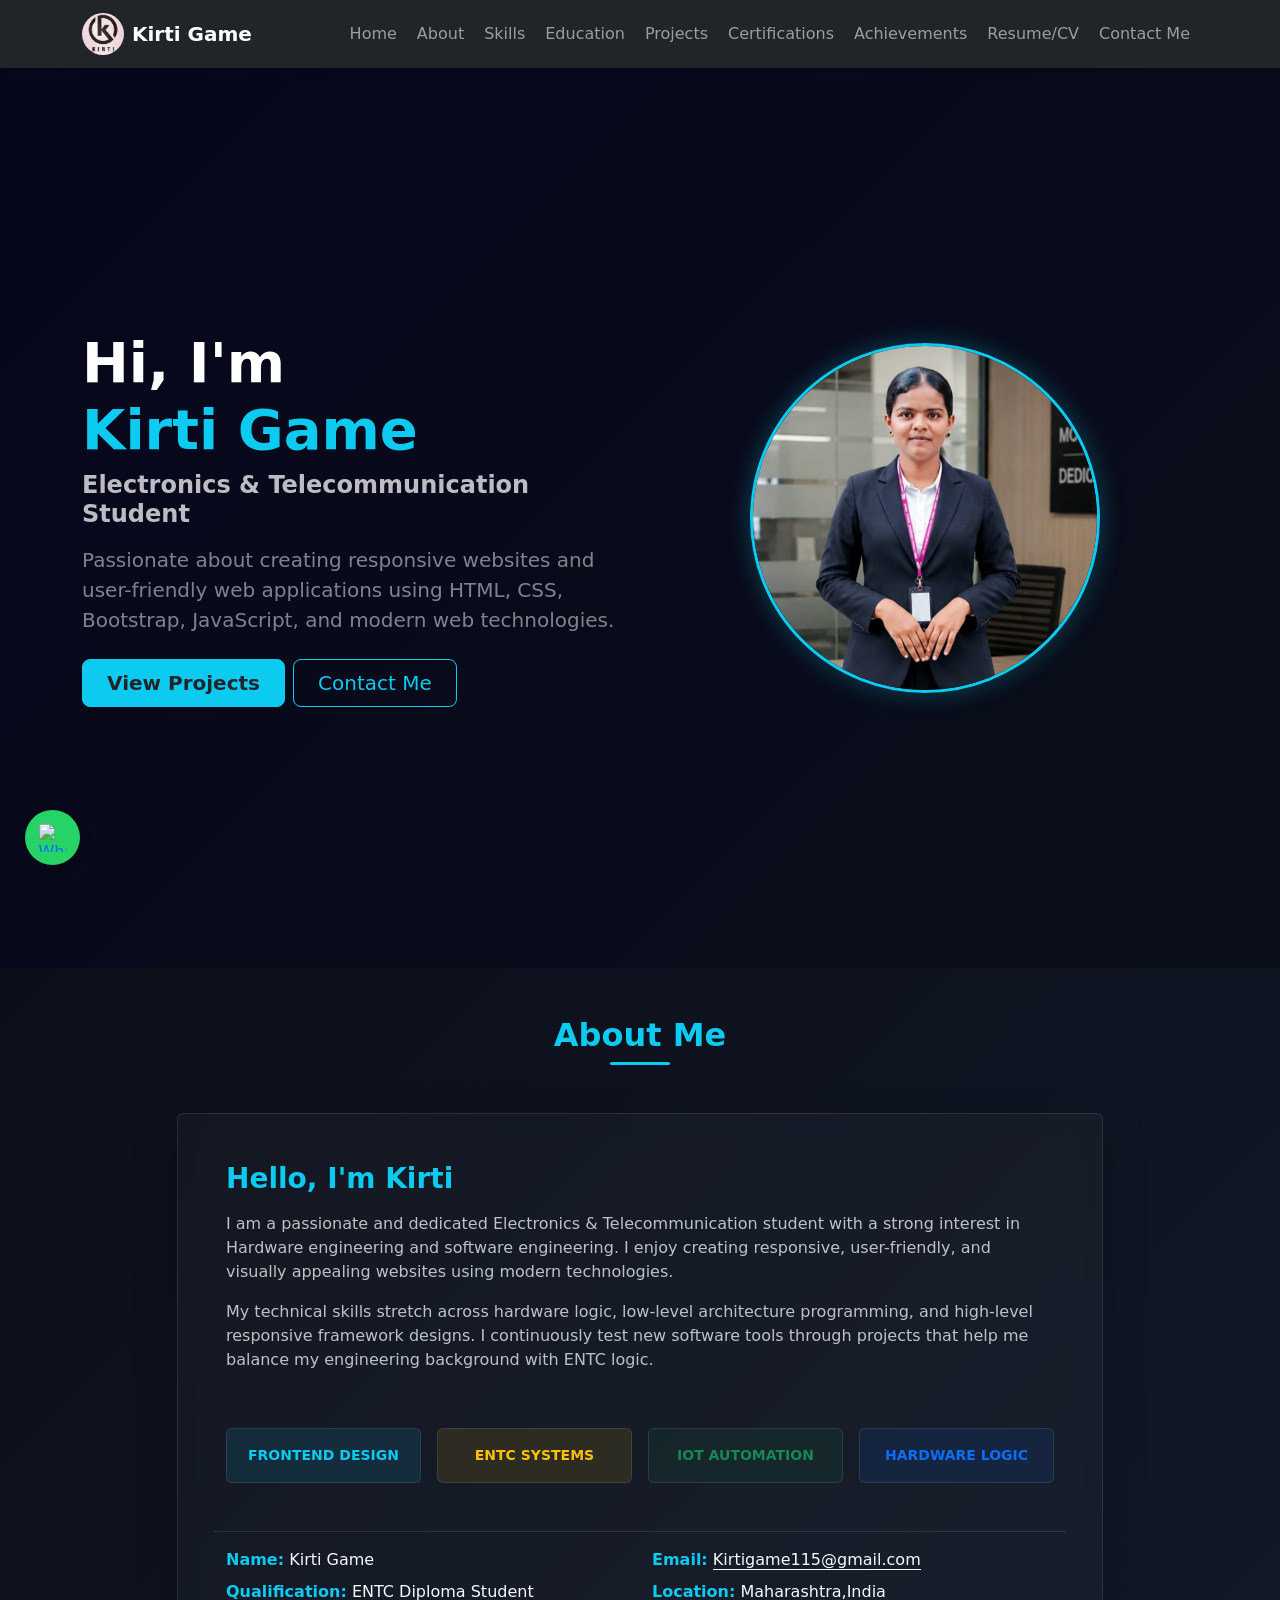
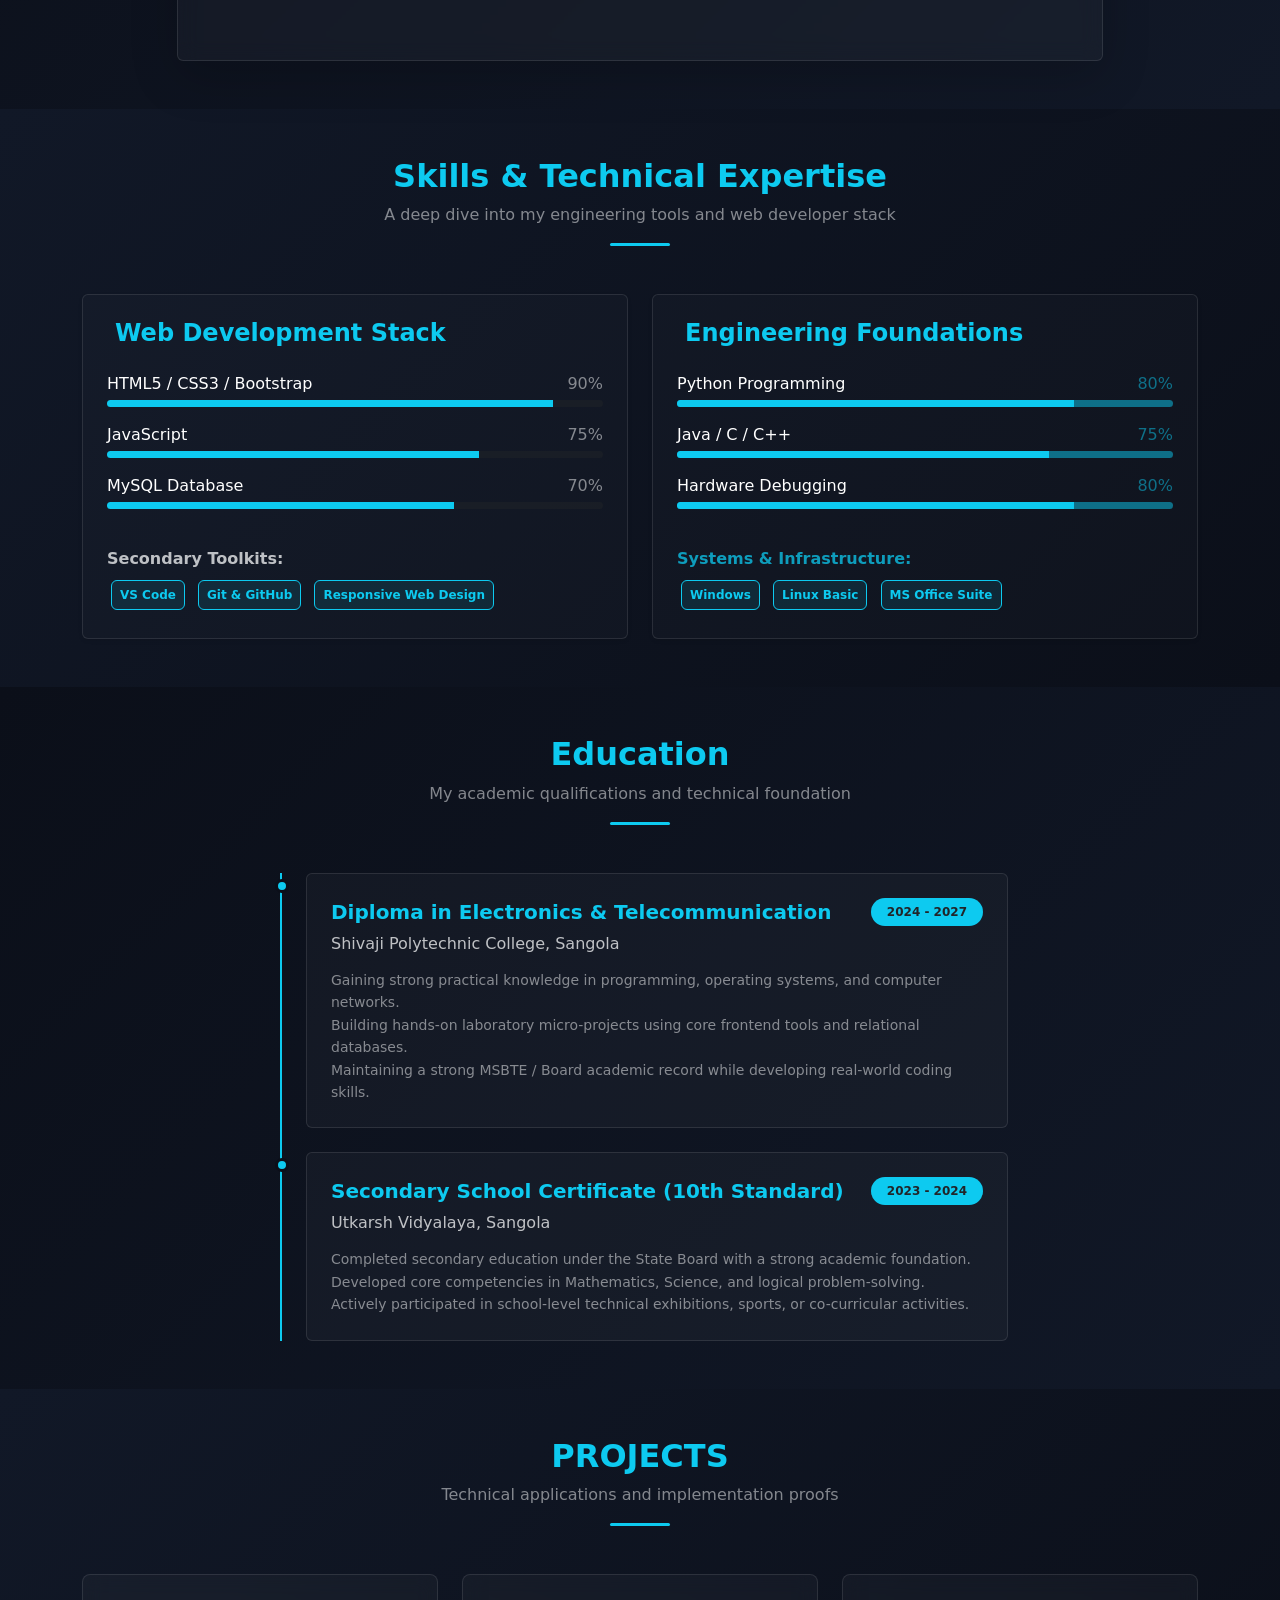
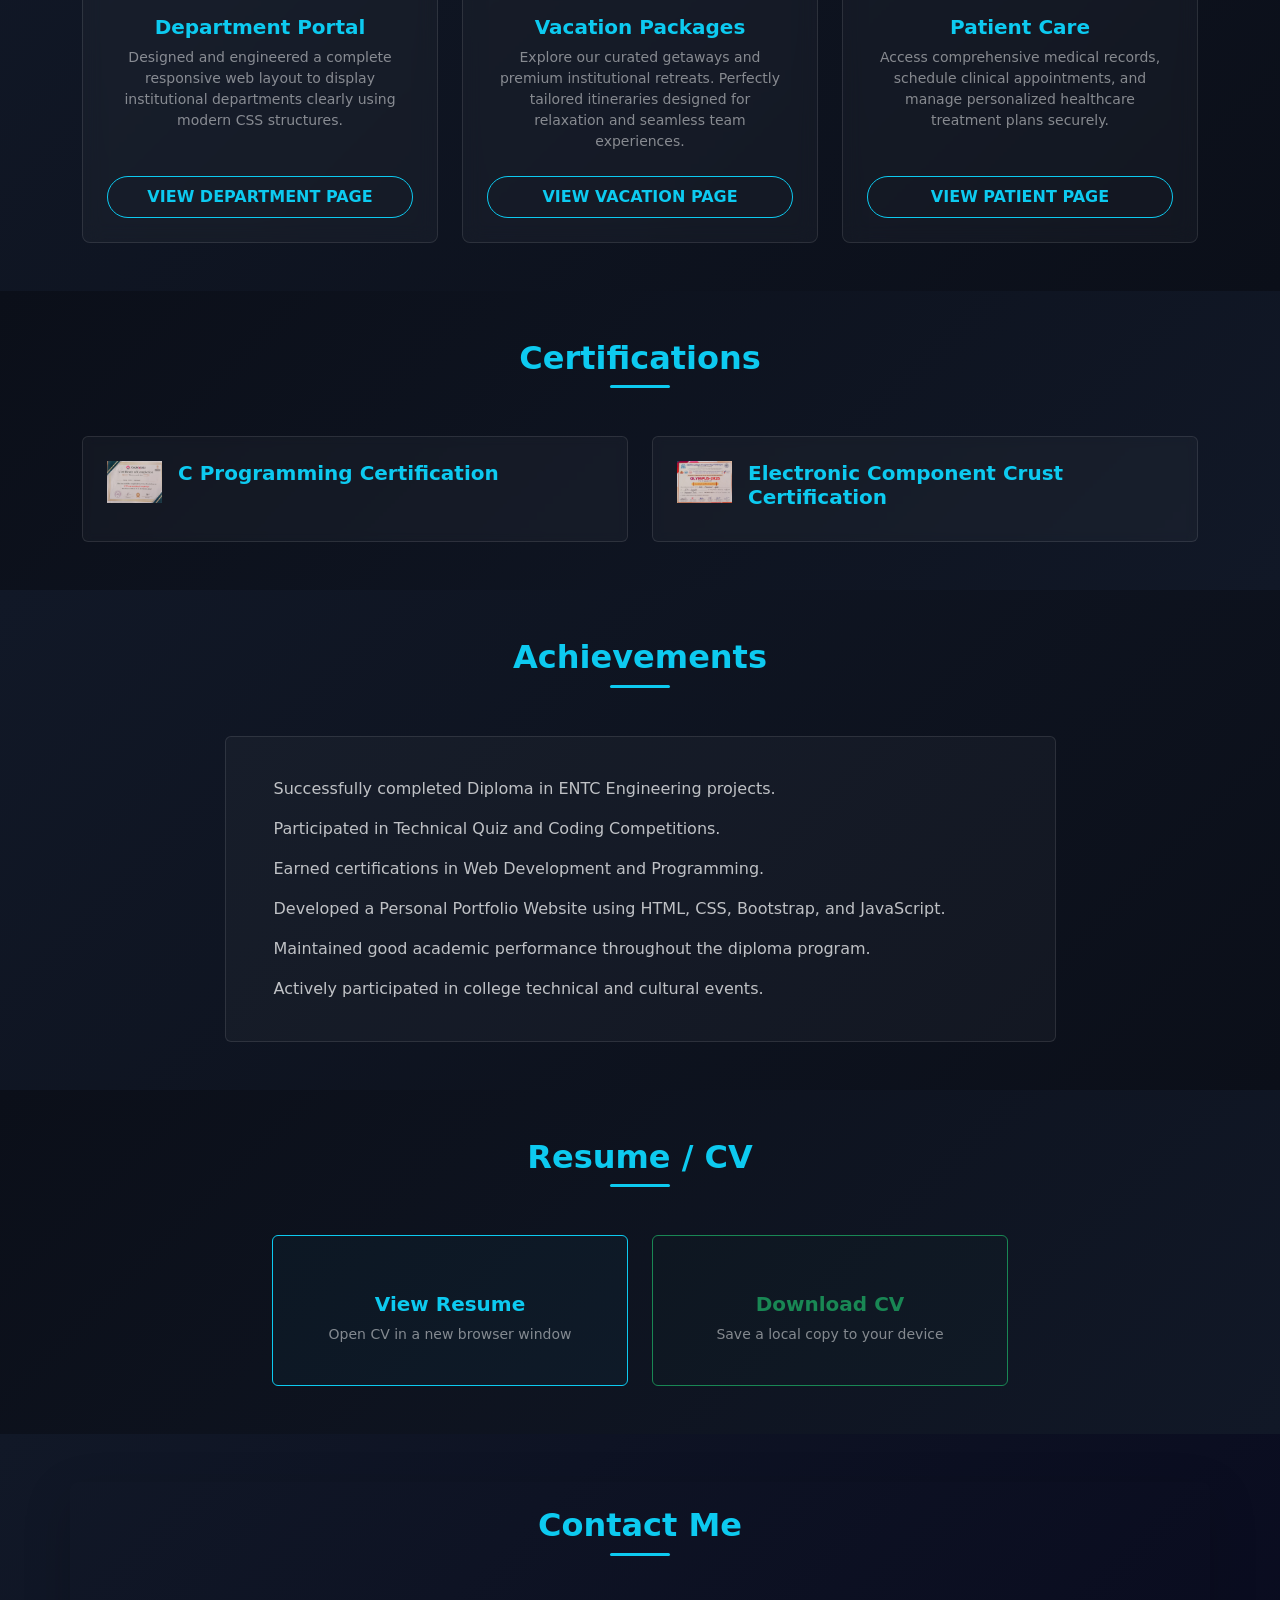
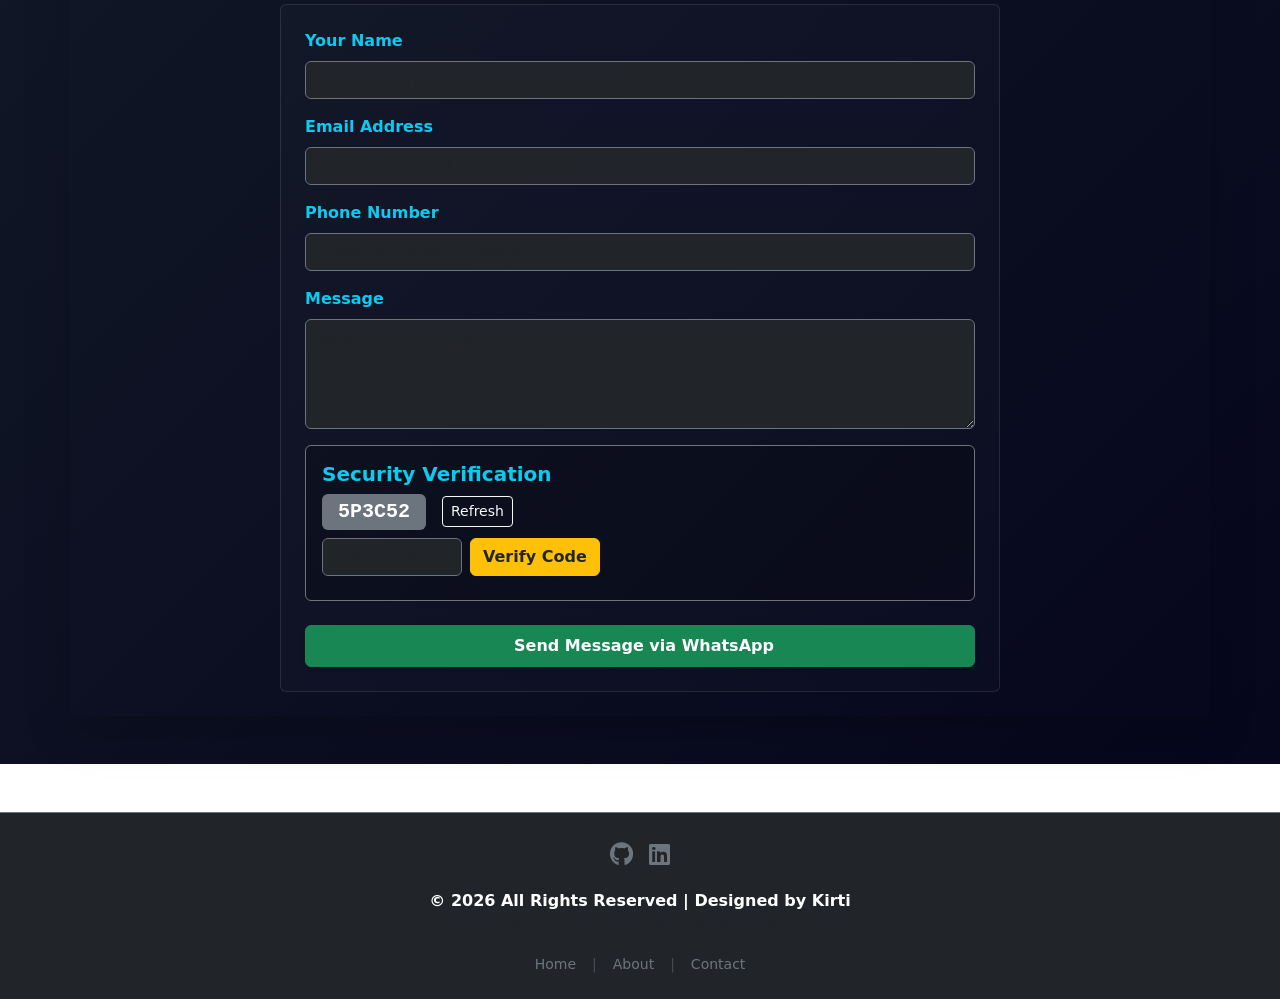
==== index.html @ 458382fb "Update index.html" ====
<!DOCTYPE html>
<html lang="en">

<head>
    <meta charset="UTF-8">
    <meta name="viewport" content="width=device-width, initial-scale=1.0">
    <title>My Portfolio</title>
    <!-- Latest compiled and minified CSS -->
    <link href="https://cdn.jsdelivr.net/npm/bootstrap@5.3.8/dist/css/bootstrap.min.css" rel="stylesheet">

    <!-- Latest compiled JavaScript -->
    <script src="https://cdn.jsdelivr.net/npm/bootstrap@5.3.8/dist/js/bootstrap.bundle.min.js"></script>
   <link rel="stylesheet" href="https://cdnjs.cloudflare.com/ajax/libs/font-awesome/6.4.2/css/all.min.css">
</head>

<style>
    /* Smooth Native Scrolling */
    html {
        scroll-behavior: smooth;
    }

    /* Hover Transitions & Interactive Visual Mechanics */
    .transition-hover {
        transition: transform 0.3s cubic-bezier(0.25, 0.8, 0.25, 1), box-shadow 0.3s ease;
    }

    .transition-hover:hover {
        transform: translateY(-6px);
        box-shadow: 0 12px 24px rgba(0, 0, 0, 0.12) !important;
    }

    /* Fixed Action UI Elements */
    #backToTop {
        position: fixed;
        right: 25px;
        bottom: 35px;
        width: 50px;
        height: 50px;
        border: none;
        border-radius: 50%;
        background: #0d6efd;
        color: white;
        font-size: 20px;
        cursor: pointer;
        display: none;
        z-index: 1000;
        box-shadow: 0 4px 12px rgba(0, 0, 0, 0.2);
        transition: background 0.2s ease, transform 0.2s ease;
    }

    #backToTop:hover {
        background: #0b5ed7;
        transform: scale(1.05);
    }

    #whatsappBtn {
        position: fixed;
        left: 25px;
        bottom: 35px;
        width: 55px;
        height: 55px;
        background: #25D366;
        border-radius: 50%;
        display: flex;
        align-items: center;
        justify-content: center;
        box-shadow: 0 4px 12px rgba(0, 0, 0, 0.25);
        z-index: 9999;
        transition: transform 0.2s cubic-bezier(0.175, 0.885, 0.32, 1.275);
        text-decoration: none;
    }

    #whatsappBtn img {
        width: 28px;
        height: 28px;
    }

    #whatsappBtn:hover {
        transform: scale(1.12);
    }

    /* Structural Section Borders */
    .section-title-line {
        width: 60px;
        height: 3px;
        background-color: dark;
        margin: 0 auto;
        border-radius: 2px;
    }
</style>
</head>

<nav class="navbar navbar-expand-lg navbar-dark bg-dark sticky-top shadow-sm">
    <div class="container">
        <a class="navbar-brand d-flex align-items-center" href="#home">
            <img src="image/kirti.jpg" alt="Logo" style="width:42px; height:42px; object-fit:cover;" class="rounded-circle me-2">
            <span class="fw-bold tracking-tight">Kirti Game</span>
        </a>
        <button class="navbar-toggler border-0" type="button" data-bs-toggle="collapse" data-bs-target="#collapsibleNavbar">
            <span class="navbar-toggler-icon"></span>
        </button>
        
        <div class="collapse navbar-collapse" id="collapsibleNavbar">
            <ul class="navbar-nav ms-auto gap-1">
                <li class="nav-item"><a class="nav-link" href="#home">Home</a></li>
                <li class="nav-item"><a class="nav-link" href="#about">About</a></li>
                <li class="nav-item"><a class="nav-link" href="#skill">Skills</a></li>
                <li class="nav-item"><a class="nav-link" href="#education">Education</a></li>
                <li class="nav-item"><a class="nav-link" href="#project">Projects</a></li>
                <li class="nav-item"><a class="nav-link" href="#certification">Certifications</a></li>
                <li class="nav-item"><a class="nav-link" href="#achievement">Achievements</a></li>
                <li class="nav-item"><a class="nav-link" href="#resume">Resume/CV</a></li>
                <li class="nav-item"><a class="nav-link" href="#contact">Contact Me</a></li>
            </ul>
        </div>
    </div>
</nav>


<script>
    document.addEventListener("DOMContentLoaded", function () {
        const navLinks = document.querySelectorAll('.nav-link');
        const menuToggle = document.getElementById('collapsibleNavbar');
        const navbar = document.querySelector('.custom-navbar') || document.querySelector('.navbar');

        navLinks.forEach((link) => {
            link.addEventListener('click', function (e) {
                const targetId = this.getAttribute('href');

                // Ensure it's a valid internal anchor link
                if (!targetId || targetId === '#' || !targetId.startsWith('#')) return;

                const targetSection = document.querySelector(targetId);

                if (targetSection) {
                    e.preventDefault();

                    // Calculate position accounting for fixed navbar height
                    const navbarHeight = navbar ? navbar.offsetHeight : 0;
                    const targetPosition = targetSection.getBoundingClientRect().top + window.scrollY - navbarHeight;

                    // 1. Start the smooth scroll immediately for a responsive feel
                    window.scrollTo({ 
                        top: targetPosition, 
                        behavior: 'smooth' 
                    });

                    // 2. Collapse the mobile menu simultaneously (if open)
                    if (menuToggle && menuToggle.classList.contains('show')) {
                        if (typeof bootstrap !== 'undefined' && bootstrap.Collapse) {
                            const bsCollapse = bootstrap.Collapse.getInstance(menuToggle) || new bootstrap.Collapse(menuToggle);
                            bsCollapse.hide();
                        } else {
                            menuToggle.classList.remove('show');
                        }
                    }
                }
            });
        });
    });
</script>
   
   <section id="home" class="py-5 d-flex align-items-center min-vh-100 text-white overflow-hidden"
    style="background: linear-gradient(135deg, #06061c 0%, #0b0f19 100%);">
    <div class="container">
        <div class="row align-items-center">
            
            <div class="col-lg-6 text-center text-lg-start">
                <h1 class="display-4 fw-bold mb-2 text-glow" data-aos="fade-up" data-aos-duration="800">
                    Hi, I'm <span class="text-info animated-name">Kirti Game</span>
                </h1>
                
                <h3 class="h4 text-light opacity-75 mb-3 fw-semibold" data-aos="fade-up" data-aos-duration="800" data-aos-delay="150">
                    Electronics & Telecommunication Student
                </h3>
                
                <p class="lead text-light opacity-50 mb-4" data-aos="fade-up" data-aos-duration="800" data-aos-delay="300">
                    Passionate about creating responsive websites and user-friendly web applications using HTML,
                    CSS, Bootstrap, JavaScript, and modern web technologies.
                </p>
                
                <div class="d-flex flex-wrap gap-2 justify-content-center justify-content-lg-start" data-aos="fade-up" data-aos-duration="800" data-aos-delay="450">
                    <a href="#project" class="btn btn-info btn-lg px-4 shadow-sm text-dark fw-bold btn-animated">View Projects</a>
                    <a href="#contact" class="btn btn-outline-info btn-lg px-4 btn-animated">Contact Me</a>
                </div>
            </div>
            
            <div class="col-lg-6 text-center mt-5 mt-lg-0" data-aos="zoom-in-left" data-aos-duration="1000" data-aos-delay="300">
                <div class="img-floating-wrapper">
                    <img src="image/WhatsApp Image 2026-06-29 at 12.41.06 AM.jpeg" alt="Profile Photo"
                        class="rounded-circle border border-info border-3 profile-img-shadow"
                        style="max-width: 380px; width: 350px; height: 350px; object-fit: cover;">
                </div>
            </div>

        </div>
    </div>
</section>
    <section id="about" class="py-5 text-white" style="background: linear-gradient(135deg, #0b0f19 0%, #111827 100%);">
    <div class="container" data-aos="fade-up" data-aos-duration="800">
        <div class="text-center mb-5">
            <h2 class="fw-bold text-info">About Me</h2>
            
            <div class="section-title-line"
                style="background-color: #0dcaf0; height: 3px; width: 60px; margin: 0 auto;"></div>
        </div>
        <div class="row justify-content-center">
            <div class="col-lg-10">
                <div class="card border border-light border-opacity-10 shadow-lg p-4 p-md-5"
                    style="background: rgba(255, 255, 255, 0.03); backdrop-filter: blur(10px);">
                    <h3 class="fw-bold mb-3 text-info">Hello, I'm Kirti</h3>
                    <p class="text-light opacity-75">
                        I am a passionate and dedicated Electronics & Telecommunication student with a strong
                        interest in Hardware engineering and software engineering. I enjoy creating responsive,
                        user-friendly, and visually appealing websites using modern technologies.
                    </p>
                    <p class="text-light opacity-75">
                        My technical skills stretch across hardware logic, low-level architecture programming, and
                        high-level responsive framework designs. I continuously test new software tools through
                        projects that help me balance my engineering background with ENTC logic.
                    </p>
                    <div class="row g-3 my-4">
                        <div class="col-6 col-md-3">
                            <div class="p-3 text-center rounded border border-light border-opacity-10 h-100"
                                style="background: rgba(13, 202, 240, 0.1); color: #0dcaf0;">
                                <div class="small fw-bold text-uppercase tracking-wider">Frontend Design</div>
                            </div>
                        </div>
                        <div class="col-6 col-md-3">
                            <div class="p-3 text-center rounded border border-light border-opacity-10 h-100"
                                style="background: rgba(255, 193, 7, 0.1); color: #ffc107;">
                                <div class="small fw-bold text-uppercase tracking-wider">ENTC Systems</div>
                            </div>
                        </div>
                        <div class="col-6 col-md-3">
                            <div class="p-3 text-center rounded border border-light border-opacity-10 h-100"
                                style="background: rgba(25, 135, 84, 0.1); color: #198754;">
                                <div class="small fw-bold text-uppercase tracking-wider">IoT Automation</div>
                            </div>
                        </div>
                        <div class="col-6 col-md-3">
                            <div class="p-3 text-center rounded border border-light border-opacity-10 h-100"
                                style="background: rgba(13, 110, 253, 0.1); color: #0d6efd;">
                                <div class="small fw-bold text-uppercase tracking-wider">Hardware Logic</div>
                            </div>
                        </div>
                    </div>
                    <div class="row mt-4 pt-3 border-top border-light border-opacity-10">
                        <div class="col-sm-6 mb-2">
                            <p class="mb-2 text-light"><strong class="text-info">Name:</strong> Kirti Game</p>
                            <p class="mb-0 text-light"><strong class="text-info">Qualification:</strong> ENTC
                                Diploma Student</p>
                        </div>
                        <div class="col-sm-6 mb-2">
                            <p class="mb-2 text-light"><strong class="text-info">Email:</strong> <a
                                    href="mailto:Kirtigame115@gmail.com"
                                    class="text-light text-decoration-none border-bottom border-light border-opacity-20">Kirtigame115@gmail.com</a>
                            </p>
                            <p class="mb-0 text-light"><strong class="text-info">Location:</strong>
                                Maharashtra,India</p>
                        </div>
                    </div>
                </div>
            </div>
        </div>
    </div>
</section>

<style>
    /* 1. Smooth Floating Effect for the Profile Photo */
    @keyframes floatAnimation {
        0% { transform: translateY(0px); }
        50% { transform: translateY(-15px); }
        100% { transform: translateY(0px); }
    }
    .img-floating-wrapper {
        animation: floatAnimation 4s infinite ease-in-out;
    }

    /* 2. Continuous Subtle Glow Effect for Your Name */
    @keyframes pulseGlow {
        0%, 100% { text-shadow: 0 0 10px rgba(13, 202, 240, 0.2); }
        50% { text-shadow: 0 0 20px rgba(13, 202, 240, 0.6), 0 0 30px rgba(13, 202, 240, 0.4); }
    }
    .animated-name {
        display: inline-block;
        animation: pulseGlow 3s infinite ease-in-out;
    }

    /* 3. Soft Ambient Shadow Layer around the Image Frame */
    .profile-img-shadow {
        box-shadow: 0 0 25px rgba(13, 202, 240, 0.3) !important;
        transition: transform 0.3s ease, box-shadow 0.3s ease;
    }
    /* Scaled up subtly when hovered over with mouse cursor */
    .profile-img-shadow:hover {
        transform: scale(1.03);
        box-shadow: 0 0 35px rgba(13, 202, 240, 0.6) !important;
    }

    /* 4. Interactive Lifting and Glow States for Action Buttons */
    .btn-animated {
        transition: all 0.3s ease-in-out !important;
    }
    .btn-animated:hover {
        transform: translateY(-3px);
        box-shadow: 0 5px 15px rgba(13, 202, 240, 0.4) !important;
    }
</style>
    <section id="skill" class="py-5 text-white" style="background: linear-gradient(135deg, #111827 0%, #0b0f19 100%);">
        <div class="container" data-aos="fade-up" data-aos-duration="800">
            <div class="text-center mb-5">
                <h2 class="fw-bold text-info">Skills & Technical Expertise</h2>
                <p class="text-light opacity-50 mb-3">A deep dive into my engineering tools and web developer stack</p>
                <div class="section-title-line"
                    style="background-color: #0dcaf0; height: 3px; width: 60px; margin: 0 auto;"></div>
            </div>
            <div class="row g-4">
                <div class="col-md-6" data-aos="fade-right" data-aos-duration="800" data-aos-delay="100">
                    <div class="card h-100 border border-light border-opacity-10 p-4 shadow-sm text-white"
                        style="background: rgba(255, 255, 255, 0.02);">
                        <h4 class="fw-bold text-info mb-4"><i class="bi bi-code-slash me-2"></i>Web Development Stack
                        </h4>
                        <div class="mb-3">
                            <div class="d-flex justify-content-between mb-1"><span>HTML5 / CSS3 / Bootstrap</span><span
                                    class="text-light opacity-50">90%</span></div>
                            <div class="progress bg-dark bg-opacity-50" style="height: 7px;">
                                <div class="progress-bar bg-info" style="width: 90%"></div>
                            </div>
                        </div>
                        <div class="mb-3">
                            <div class="d-flex justify-content-between mb-1"><span>JavaScript</span><span
                                    class="text-light opacity-50">75%</span></div>
                            <div class="progress bg-dark bg-opacity-50" style="height: 7px;">
                                <div class="progress-bar bg-info" style="width: 75%"></div>
                            </div>
                        </div>
                        <div class="mb-3">
                            <div class="d-flex justify-content-between mb-1"><span>MySQL Database</span><span
                                    class="text-light opacity-50">70%</span></div>
                            <div class="progress bg-dark bg-opacity-50" style="height: 7px;">
                                <div class="progress-bar bg-info" style="width: 70%"></div>
                            </div>
                        </div>
                        <div class="mt-4">
                            <h6 class="fw-bold text-light opacity-75 mb-2">Secondary Toolkits:</h6>
                            <span
                                class="badge bg-info bg-opacity-10 text-info border border-info border-opacity-20 p-2 m-1">VS
                                Code</span>
                            <span
                                class="badge bg-info bg-opacity-10 text-info border border-info border-opacity-20 p-2 m-1">Git
                                & GitHub</span>
                            <span
                                class="badge bg-info bg-opacity-10 text-info border border-info border-opacity-20 p-2 m-1">Responsive
                                Web Design</span>
                        </div>
                    </div>
                </div>
                <div class="col-md-6" data-aos="fade-left" data-aos-duration="800" data-aos-delay="100">
                    <div class="card h-100 border border-light border-opacity-10 p-4 shadow-sm text-white"
                        style="background: rgba(255, 255, 255, 0.02);">
                        <h4 class="fw-bold text-info mb-4"><i class="bi bi-cpu me-2"></i>Engineering Foundations</h4>
                        <div class="mb-3">
                            <div class="d-flex justify-content-between mb-1"><span>Python Programming</span>
                                <span class="text-info opacity-50">80%</span>
                            </div>
                            <div class="progress bg-info bg-opacity-50" style="height: 7px;">
                                <div class="progress-bar bg-info" style="width: 80%"></div>
                            </div>
                        </div>
                        <div class="mb-3">
                            <div class="d-flex justify-content-between mb-1"><span>Java / C / C++</span>
                                <span class="text-info opacity-50">75%</span>
                            </div>
                            <div class="progress bg-info bg-opacity-50" style="height: 7px;">
                                <div class="progress-bar bg-info" style="width: 75%"></div>
                            </div>
                        </div>
                        <div class="mb-3">
                            <div class="d-flex justify-content-between mb-1"><span>Hardware Debugging</span>
                                <span class="text-info opacity-50">80%</span>
                            </div>
                            <div class="progress bg-info bg-opacity-50" style="height: 7px;">
                                <div class="progress-bar bg-info" style="width: 80%"></div>
                            </div>
                        </div>
                        <div class="mt-4">
                            <h6 class="fw-bold text-info opacity-75 mb-2">Systems & Infrastructure:</h6>
                            <span
                                class="badge bg-info bg-opacity-10 text-info border border-info border-opacity-20 p-2 m-1">Windows</span>
                            <span
                                class="badge bg-info bg-opacity-10 text-info border border-info border-opacity-20 p-2 m-1">Linux
                                Basic</span>
                            <span
                                class="badge bg-info bg-opacity-10 text-info border border-info border-opacity-20 p-2 m-1">MS
                                Office Suite</span>
                        </div>
                    </div>
                </div>
            </div>
        </div>
    </section>
    <section id="education" class="py-5 text-white"
        style="background: linear-gradient(135deg, #0b0f19 0%, #111827 100%);">
        <div class="container" data-aos="fade-up" data-aos-duration="800">
            <div class="text-center mb-5">
                <h2 class="fw-bold text-info">Education</h2>
                <p class="text-light opacity-50 mb-3">My academic qualifications and technical foundation</p>
                <div class="section-title-line"
                    style="background-color: #0dcaf0; height: 3px; width: 60px; margin: 0 auto;"></div>
            </div>
            <div class="row justify-content-center">
                <div class="col-md-10 col-lg-8">
                    <div class="position-relative border-start border-2 border-info ps-4 ms-2 d-flex flex-column gap-4">
                        <div class="position-relative" data-aos="zoom-in-right" data-aos-duration="800">
                            <div class="position-absolute bg-info rounded-circle"
                                style="width: 14px; height: 14px; left: -31px; top: 6px; border: 3px solid #0b0f19;">
                            </div>
                            <div class="card border border-light border-opacity-10 p-4 text-white"
                                style="background: rgba(255, 255, 255, 0.03);">
                                <div class="d-flex flex-wrap justify-content-between align-items-center mb-2 gap-2">
                                    <h4 class="fw-bold text-info mb-0 h5">Diploma in Electronics & Telecommunication
                                    </h4>
                                    <span class="badge bg-info text-dark px-3 py-2 rounded-pill small fw-bold">2024 -
                                        2027</span>
                                </div>
                                <h6 class="text-light opacity-75 mb-3 fw-medium">Shivaji Polytechnic College, Sangola
                                </h6>
                                <p class="card-text text-light opacity-50 small mb-0" style="line-height: 1.6;">
                                    Gaining strong practical knowledge in programming, operating systems, and computer
                                    networks.<br>
                                    Building hands-on laboratory micro-projects using core frontend tools and relational
                                    databases.<br>
                                    Maintaining a strong MSBTE / Board academic record while developing real-world
                                    coding skills.
                                </p>
                            </div>
                        </div>
                        <div class="position-relative" data-aos="zoom-in-right" data-aos-duration="800">
                            <div class="position-absolute bg-info rounded-circle"
                                style="width: 14px; height: 14px; left: -31px; top: 6px; border: 3px solid #0b0f19;">
                            </div>
                            <div class="card border border-light border-opacity-10 p-4 text-white"
                                style="background: rgba(255, 255, 255, 0.03);">
                                <div class="d-flex flex-wrap justify-content-between align-items-center mb-2 gap-2">
                                    <h4 class="fw-bold text-info mb-0 h5">Secondary School Certificate (10th Standard)
                                    </h4>
                                    <span class="badge bg-info text-dark px-3 py-2 rounded-pill small fw-bold">2023 -
                                        2024</span>
                                </div>
                                <h6 class="text-light opacity-75 mb-3 fw-medium">Utkarsh Vidyalaya, Sangola</h6>
                                <p class="card-text text-light opacity-50 small mb-0" style="line-height: 1.6;">
                                    Completed secondary education under the State Board with a strong academic
                                    foundation.<br>
                                    Developed core competencies in Mathematics, Science, and logical
                                    problem-solving.<br>
                                    Actively participated in school-level technical exhibitions, sports, or
                                    co-curricular activities.
                                </p>
                            </div>
                        </div>
                    </div>
                </div>
            </div>
        </div>
    </section>
   <section id="project" class="py-5 text-white" style="background: linear-gradient(135deg, #111827 0%, #0b0f19 100%); overflow: hidden;">
    <div class="container" data-aos="fade-up" data-aos-duration="1000">
        
        <div class="text-center mb-5">
            <h2 class="fw-bold text-info text-uppercase tracking-wide">Projects</h2>
            <p class="text-light opacity-50 mb-3">Technical applications and implementation proofs</p>
            <div class="section-title-line"
                style="background-color: #0dcaf0; height: 3px; width: 60px; margin: 0 auto; border-radius: 2px;"></div>
        </div>
        
        <div class="row g-4 row-cols-1 row-cols-md-2 row-cols-lg-3 justify-content-center">
            
            <div class="col" data-aos="fade-up" data-aos-duration="800" data-aos-delay="100">
                <article class="card h-100 border border-light border-opacity-10 text-center p-4 rounded-3 text-white project-card"
                    style="background: rgba(255, 255, 255, 0.03); backdrop-filter: blur(10px); transition: transform 0.3s ease, box-shadow 0.3s ease;">
                    <div class="card-body d-flex flex-column justify-content-between p-0">
                        <div class="mb-4">
                            <div class="text-info mb-3"><i class="bi bi-building display-5"></i></div>
                            <h5 class="card-title fw-bold text-info mb-2">Department Portal</h5>
                            <p class="card-text text-light opacity-50 small px-2">
                                Designed and engineered a complete responsive web layout to display institutional
                                departments clearly using modern CSS structures.
                            </p>
                        </div>
                        <div class="w-100">
                            <a href="Department.html"
                                class="btn btn-outline-info px-4 py-2 w-100 rounded-pill fw-semibold tracking-wider text-uppercase small">
                                View department page
                            </a>
                        </div>
                    </div>
                </article>
            </div>
            
            <div class="col" data-aos="fade-up" data-aos-duration="800" data-aos-delay="200">
                <article class="card h-100 border border-light border-opacity-10 text-center p-4 rounded-3 text-white project-card"
                    style="background: rgba(255, 255, 255, 0.03); backdrop-filter: blur(10px); transition: transform 0.3s ease, box-shadow 0.3s ease;">
                    <div class="card-body d-flex flex-column justify-content-between p-0">
                        <div class="mb-4">
                            <div class="text-info mb-3"><i class="bi bi-compass display-5"></i></div>
                            <h5 class="card-title fw-bold text-info mb-2">Vacation Packages</h5>
                            <p class="card-text text-light opacity-50 small px-2">
                                Explore our curated getaways and premium institutional retreats. Perfectly tailored
                                itineraries designed for relaxation and seamless team experiences.
                            </p>
                        </div>
                        <div class="w-100">
                            <a href="vacation.html"
                                class="btn btn-outline-info px-4 py-2 w-100 rounded-pill fw-semibold tracking-wider text-uppercase small">
                                View vacation page
                            </a>
                        </div>
                    </div>
                </article>
            </div>
            
            <div class="col" data-aos="fade-up" data-aos-duration="800" data-aos-delay="300">
                <article class="card h-100 border border-light border-opacity-10 text-center p-4 rounded-3 text-white project-card"
                    style="background: rgba(255, 255, 255, 0.03); backdrop-filter: blur(10px); transition: transform 0.3s ease, box-shadow 0.3s ease;">
                    <div class="card-body d-flex flex-column justify-content-between p-0">
                        <div class="mb-4">
                            <div class="text-info mb-3"><i class="bi bi-heart-pulse display-5"></i></div>
                            <h5 class="card-title fw-bold text-info mb-2">Patient Care</h5>
                            <p class="card-text text-light opacity-50 small px-2">
                                Access comprehensive medical records, schedule clinical appointments, and manage
                                personalized healthcare treatment plans securely.
                            </p>
                        </div>
                        <div class="w-100">
                            <a href="patient.html"
                                class="btn btn-outline-info px-4 py-2 w-100 rounded-pill fw-semibold tracking-wider text-uppercase small">
                                View patient page
                            </a>
                        </div>
                    </div>
                </article>
            </div>

        </div>
    </div>
</section>

<style>
    .project-card:hover {
        transform: translateY(-8px);
        box-shadow: 0 10px 20px rgba(13, 202, 240, 0.15);
        border-color: rgba(13, 202, 240, 0.4) !important;
    }
    </style>
  <section id="certification" class="py-5 text-white"
    style="background: linear-gradient(135deg, #0b0f19 0%, #111827 100%); overflow: hidden;">
    <div class="container">

        <div class="text-center mb-5" data-aos="fade-up" data-aos-duration="800">
            <h2 class="text-info fw-bold">Certifications</h2>
            <div class="section-title-line"
                style="background-color: #0dcaf0; height: 3px; width: 60px; margin: 0 auto;">
            </div>
        </div>

        <div class="row g-4 justify-content-center">

            <div class="col-12 col-md-6 d-flex align-items-stretch" data-aos="fade-right" data-aos-duration="800" data-aos-delay="100">
                <div class="card w-100 border border-light border-opacity-10 p-4 text-white certification-card"
                    style="background: rgba(255, 255, 255, 0.03); backdrop-filter: blur(5px); transition: transform 0.3s ease, box-shadow 0.3s ease;">
                    <div class="d-flex align-items-start gap-3 h-100">
                        <div class="flex-shrink-0 text-center">
                            <img src="image/WhatsApp Image 2026-07-03 at 3.40.55 AM.jpeg"
                                alt="C Programming Certificate Badge" class="img-fluid badge-zoom"
                                style="width: 55px; height: auto; object-fit: contain; cursor: pointer; transition: transform 0.2s ease;"
                                data-bs-toggle="modal" data-bs-target="#certModal1">
                        </div>
                        <div class="flex-grow-1">
                            <h4 class="fw-bold text-info h5 mb-2 section-card-title">C Programming Certification</h4>
                           
                        </div>
                    </div>
                </div>
            </div>

            <div class="col-12 col-md-6 d-flex align-items-stretch" data-aos="fade-left" data-aos-duration="800" data-aos-delay="200">
                <div class="card w-100 border border-light border-opacity-10 p-4 text-white certification-card"
                    style="background: rgba(255, 255, 255, 0.03); backdrop-filter: blur(5px); transition: transform 0.3s ease, box-shadow 0.3s ease;">
                    <div class="d-flex align-items-start gap-3 h-100">
                        <div class="flex-shrink-0 text-center">
                            <img src="image/WhatsApp Image 2026-07-03 at 2.33.40 AM.jpeg"
                                alt="Electronics Reliability Certificate Badge" class="img-fluid badge-zoom"
                                style="width: 55px; height: auto; object-fit: contain; cursor: pointer; transition: transform 0.2s ease;"
                                data-bs-toggle="modal" data-bs-target="#certModal2">
                        </div>
                        <div class="flex-grow-1">
                            <h4 class="fw-bold text-info h5 mb-2 section-card-title">Electronic Component Crust Certification</h4>
                         
                        </div>
                    </div>
                </div>
            </div>

        </div>
    </div>
</section>

<style>
    .certification-card:hover {
        transform: translateY(-5px);
        box-shadow: 0 10px 20px rgba(13, 202, 240, 0.1);
        border-color: rgba(13, 202, 240, 0.3) !important;
    }
    .badge-zoom:hover {
        transform: scale(1.1);
    }
</style>

<div class="modal fade" id="certModal1" tabindex="-1" aria-labelledby="certModal1Label" aria-hidden="true">
    <div class="modal-dialog modal-dialog-centered modal-lg">
        <div class="modal-content bg-dark border-secondary">
            <div class="modal-header border-secondary">
                <h5 class="modal-title text-info" id="certModal1Label">C Programming Certification</h5>
                <button type="button" class="btn-close btn-close-white" data-bs-dismiss="modal" aria-label="Close"></button>
            </div>
            <div class="modal-body text-center p-4">
                <img src="image/WhatsApp Image 2026-07-03 at 3.40.55 AM.jpeg" class="img-fluid rounded shadow" alt="C Programming Certificate Large">
            </div>
            <div class="modal-footer border-secondary">
                <button type="button" class="btn btn-outline-info" data-bs-dismiss="modal">Close</button>
            </div>
        </div>
    </div>
</div>

<div class="modal fade" id="certModal2" tabindex="-1" aria-labelledby="certModal2Label" aria-hidden="true">
    <div class="modal-dialog modal-dialog-centered modal-lg">
        <div class="modal-content bg-dark border-secondary">
            <div class="modal-header border-secondary">
                <h5 class="modal-title text-info" id="certModal2Label">Electronic Component Crust Certification</h5>
                <button type="button" class="btn-close btn-close-white" data-bs-dismiss="modal" aria-label="Close"></button>
            </div>
            <div class="modal-body text-center p-4">
                <img src="image/WhatsApp Image 2026-07-03 at 2.33.40 AM.jpeg" class="img-fluid rounded shadow" alt="Electronics Reliability Certificate Large">
            </div>
            <div class="modal-footer border-secondary">
                <button type="button" class="btn btn-outline-info" data-bs-dismiss="modal">Close</button>
            </div>
        </div>
    </div>
</div>
    <section id="achievement" class="py-5 text-white"
        style="background: linear-gradient(135deg, #111827 0%, #0b0f19 100%);">
        <div class="container">
            <div class="text-center mb-5" data-aos="fade-up" data-aos-duration="800">
                <h2 class="text-info fw-bold">Achievements</h2>
                <div class="section-title-line"
                    style="background-color: #0dcaf0; height: 3px; width: 60px; margin: 0 auto;"></div>
            </div>
            <div class="row justify-content-center" data-aos="fade-up" data-aos-duration="800" data-aos-delay="100">
                <div class="col-lg-9">
                    <div class="card border border-light border-opacity-10 p-4 text-white"
                        style="background: rgba(255, 255, 255, 0.03);">
                        <div class="card-body">
                            <ul class="list-unstyled mb-0 d-flex flex-column gap-3">
                                <li class="d-flex align-items-start gap-2 text-light opacity-75"><i
                                        class="bi bi-award-fill text-warning fs-5"></i> Successfully completed Diploma
                                    in ENTC Engineering projects.</li>
                                <li class="d-flex align-items-start gap-2 text-light opacity-75"><i
                                        class="bi bi-award-fill text-warning fs-5"></i> Participated in Technical Quiz
                                    and Coding Competitions.</li>
                                <li class="d-flex align-items-start gap-2 text-light opacity-75"><i
                                        class="bi bi-award-fill text-warning fs-5"></i> Earned certifications in Web
                                    Development and Programming.</li>
                                <li class="d-flex align-items-start gap-2 text-light opacity-75"><i
                                        class="bi bi-award-fill text-warning fs-5"></i> Developed a Personal Portfolio
                                    Website using HTML, CSS, Bootstrap, and JavaScript.</li>
                                <li class="d-flex align-items-start gap-2 text-light opacity-75"><i
                                        class="bi bi-award-fill text-warning fs-5"></i> Maintained good academic
                                    performance throughout the diploma program.</li>
                                <li class="d-flex align-items-start gap-2 text-light opacity-75"><i
                                        class="bi bi-award-fill text-warning fs-5"></i> Actively participated in college
                                    technical and cultural events.</li>
                            </ul>
                        </div>
                    </div>
                </div>
            </div>
        </div>
    </section>
    <!-- CV Download / View Portal Interface -->
    <section id="resume" class="py-5 text-white" style="background: linear-gradient(135deg, #0b0f19 0%, #111827 100%);">
        <div class="container">
            <div class="text-center mb-5" data-aos="fade-up" data-aos-duration="800">
                <h2 class="text-info fw-bold">Resume / CV</h2>
                <div class="section-title-line"
                    style="background-color: #0dcaf0; height: 3px; width: 60px; margin: 0 auto;"></div>
            </div>
            <div class="row justify-content-center g-4" data-aos="zoom-in" data-aos-duration="800">
                <!-- View Resume Card -->
                <div class="col-sm-6 col-md-5 col-lg-4">
                    <a href="Resume.html" target="_blank" rel="noopener noreferrer"
                        class="card h-100 text-center text-decoration-none p-4 border border-info border-opacity-20 text-white position-relative overflow-hidden group-hover"
                        style="background: rgba(13, 202, 240, 0.03); transition: all 0.3s ease-in-out;"
                        onmouseover="this.style.transform='translateY(-5px)'; this.style.boxShadow='0 10px 20px rgba(13, 202, 240, 0.15)'; this.style.background='rgba(13, 202, 240, 0.08)';"
                        onmouseout="this.style.transform='translateY(0)'; this.style.boxShadow='none'; this.style.background='rgba(13, 202, 240, 0.03)';">
                        <div class="card-body d-flex flex-column align-items-center justify-content-center">
                            <i class="bi bi-eye text-info display-4 mb-3"></i>
                            <h5 class="card-title fw-bold mb-2 text-info">View Resume</h5>
                            <p class="small text-light opacity-50 m-0">Open CV in a new browser window</p>
                        </div>
                    </a>
                </div>
                <!-- Download Resume Card -->
                <div class="col-sm-6 col-md-5 col-lg-4">
                    <!-- Replace 'Resume.html' or add a path to your PDF like 'media/Kirti_Resume.pdf' if available -->
                    <a href="Resume.html" download="Kirti_Game_Resume"
                        class="card h-100 text-center text-decoration-none p-4 border border-success border-opacity-20 text-white position-relative overflow-hidden group-hover"
                        style="background: rgba(25, 135, 84, 0.03); transition: all 0.3s ease-in-out;"
                        onmouseover="this.style.transform='translateY(-5px)'; this.style.boxShadow='0 10px 20px rgba(25, 135, 84, 0.15)'; this.style.background='rgba(25, 135, 84, 0.08)';"
                        onmouseout="this.style.transform='translateY(0)'; this.style.boxShadow='none'; this.style.background='rgba(25, 135, 84, 0.03)';">
                        <div class="card-body d-flex flex-column align-items-center justify-content-center">
                            <i class="bi bi-cloud-arrow-down text-success display-4 mb-3"></i>
                            <h5 class="card-title fw-bold mb-2 text-success">Download CV</h5>
                            <p class="small text-light opacity-50 m-0">Save a local copy to your device</p>
                        </div>
                    </a>
                </div>
            </div>
        </div>
    </section>
    
    <section id="contact" class="py-5 text-white" style="background: linear-gradient(135deg, #111827 0%, #06061c 100%);">
    <div class="container shadow-lg rounded-3 p-4">
        <div class="text-center mb-5" data-aos="fade-up" data-aos-duration="800">
            <h2 class="text-info fw-bold">Contact Me</h2>
            <div class="section-title-line" style="background-color: #0dcaf0; height: 3px; width: 60px; margin: 0 auto;"></div>
        </div>
        
        <div class="row justify-content-center" data-aos="fade-up" data-aos-duration="800" data-aos-delay="100">
            <div class="col-md-8">
                <div class="card border border-light border-opacity-10 p-4 text-white" style="background: rgba(255, 255, 255, 0.02);">
                    
                    <form id="contactForm">
                        <div class="mb-3">
                            <label for="userName" class="form-label fw-semibold text-info">Your Name</label>
                            <input type="text" id="userName" class="form-control bg-dark border-secondary text-white" placeholder="Enter your name" required>
                        </div>
                        <div class="mb-3">
                            <label for="userEmail" class="form-label fw-semibold text-info">Email Address</label>
                            <input type="email" id="userEmail" class="form-control bg-dark border-secondary text-white" placeholder="Enter your email" required>
                        </div>
                        <div class="mb-3">
                            <label for="userPhone" class="form-label fw-semibold text-info">Phone Number</label>
                            <input type="tel" id="userPhone" class="form-control bg-dark border-secondary text-white" placeholder="Enter your phone number">
                        </div>
                        <div class="mb-3">
                            <label for="userMessage" class="form-label fw-semibold text-info">Message</label>
                            <textarea id="userMessage" class="form-control bg-dark border-secondary text-white" rows="4" placeholder="Write your message" required></textarea>
                        </div>
                        
                        <div class="p-3 rounded border border-secondary mb-4" style="background: rgba(0,0,0,0.2);">
                            <h5 class="text-info fw-bold mb-2">Security Verification</h5>
                            <div class="d-flex align-items-center gap-3 mb-2">
                                <div id="captcha" class="badge bg-secondary fs-5 px-3 py-2 tracking-wider" style="font-family: monospace; min-width: 100px;"></div>
                                <button type="button" class="btn btn-sm btn-outline-light" onclick="generateCaptcha()">
                                    <i class="bi bi-arrow-clockwise"></i> Refresh
                                </button>
                            </div>
                            <div class="row g-2 align-items-center">
                                <div class="col-auto">
                                    <input type="text" id="userInput" class="form-control bg-dark text-white border-secondary" placeholder="Enter code" style="max-width: 140px;">
                                </div>
                                <div class="col-auto">
                                    <button type="button" class="btn btn-warning fw-bold text-dark" onclick="validateCaptcha()">Verify Code</button>
                                </div>
                            </div>
                            <p id="message" class="small mt-2 mb-0 fw-semibold"></p>
                        </div>

                        <button type="submit" id="submitBtn" class="btn btn-success w-100 py-2 fw-bold text-white shadow-sm btn-custom-active">
                            <i class="bi bi-whatsapp me-2"></i>Send Message via WhatsApp
                        </button>
                    </form>

                </div>
            </div>
        </div>
    </div>
</section>

<style>
.btn-custom-active {
    transition: all 0.2s ease-in-out;
}
.btn-custom-active:hover {
    transform: translateY(-2px);
    box-shadow: 0 4px 12px rgba(25, 135, 84, 0.3) !important; /* Green glowing shadow tint */
    filter: brightness(1.1);
}
.btn-custom-active:active {
    transform: translateY(1px) scale(0.99);
    filter: brightness(0.95);
}
</style>

<script>
    let activeCaptcha = "";
    let isVerified = false; // Tracks security processing state dynamically

    function generateCaptcha() {
        const chars = "ABCDEFGHJKLMNPQRSTUVWXYZ23456789"; // Cleaned lookalike characters (0, O, 1, I) out for better UX
        let result = "";
        for (let i = 0; i < 6; i++) {
            result += chars.charAt(Math.floor(Math.random() * chars.length));
        }
        activeCaptcha = result;
        const captchaEl = document.getElementById("captcha");
        if (captchaEl) {
            captchaEl.textContent = result;
            document.getElementById("message").textContent = "";
            document.getElementById("userInput").value = "";
            isVerified = false;
        }
    }

    function validateCaptcha() {
        const userInput = document.getElementById("userInput").value.trim().toUpperCase(); // Matches case smoothly
        const message = document.getElementById("message");

        if (userInput === activeCaptcha) {
            message.style.color = "#198754"; 
            message.textContent = "✓ Verification Successful! Ready to send.";
            isVerified = true;
        } else {
            message.style.color = "#dc3545"; 
            message.textContent = "✗ Incorrect validation code. Please try again.";
            isVerified = false;
            generateCaptcha(); // Instantly recycles code on wrong input to stop bot-forcing
        }
    }

    // Handles the Form Submission context smoothly
    document.getElementById("contactForm").addEventListener("submit", function (e) {
        e.preventDefault(); // Inhibits native frame refresh 

        if (!isVerified) {
            const message = document.getElementById("message");
            message.style.color = "#ffc107"; // Warning gold color
            message.textContent = "⚠ Please click 'Verify Code' successfully before sending.";
            return;
        }

        // Target Phone Number (Replace with your actual country code + WhatsApp phone number)
        // Format: CountryCode + Number without spaces or special symbols (e.g., 15551234567)
        const whatsappNumber = "15551234567"; 

        // Gather UI Input Field Elements
        const name = document.getElementById("userName").value.trim();
        const email = document.getElementById("userEmail").value.trim();
        const phone = document.getElementById("userPhone").value.trim() || "Not Provided";
        const msgText = document.getElementById("userMessage").value.trim();

        // Encode parameters into an elegant, scannable format
        const structuredText = `*New Contact Form Submission*\n\n` +
                               `• *Name:* ${name}\n` +
                               `• *Email:* ${email}\n` +
                               `• *Phone:* ${phone}\n\n` +
                               `*Message:*\n${msgText}`;

        const encryptedPayload = encodeURIComponent(structuredText);
        const whatsappUrl = `https://wa.me/${whatsappNumber}?text=${encryptedPayload}`;

        // Triggers safe alternative execution pipelines contextually
        window.open(whatsappUrl, '_blank');

        // Housekeeping clean up
        this.reset();
        isVerified = false;
        generateCaptcha();
    });

    document.addEventListener("DOMContentLoaded", function () {
        generateCaptcha();
    });
</script>
    <!-- Floating Utility Hooks -->
    <button id="backToTop" aria-label="Scroll to top">↑</button>
    <a href="https://wa.me/919876543210" target="_blank" rel="noopener noreferrer" id="whatsappBtn"
        aria-label="Chat on WhatsApp">
        <img src="https://cdn-icons-png.flaticon.com/512/733/733585.png" alt="WhatsApp Icon">
    </a>
    <!-- Bootstrap 5 JavaScript Module -->
    <script src="https://cdn.jsdelivr.net/npm/bootstrap@5.3.2/dist/js/bootstrap.bundle.min.js"></script>
    <!-- AOS (Animate On Scroll) JavaScript Module -->
    <script src="https://unpkg.com/aos@2.3.1/dist/aos.js"></script>
    <!-- Client-Side Automation Logic -->
    
   <script>
    // Initialize Animate On Scroll (AOS) Engine
    AOS.init({
        once: true, // Animation occurs only once when scrolling down
        mirror: false
    });
    // Back To Top Visual Logic Engine
    const backToTop = document.getElementById("backToTop");
    window.addEventListener("scroll", () => {
        backToTop.style.display = window.scrollY > 300 ? "block" : "none";
    });
    backToTop.addEventListener("click", () => {
        window.scrollTo({
            top: 0,
            behavior: "smooth"
        });
    });
</script>
<footer id="footer" class="bg-dark text-light text-center p-4 mt-5 border-top border-secondary">
    <div class="container">
        <!-- Social & Professional Icons -->
        <div class="d-flex justify-content-center gap-3 mb-3">
            <a href="https://github.com/" target="_blank" class="text-secondary link-info fs-4 transition-all" title="GitHub">
                <i class="fab fa-github"></i>
            </a>
            <a href="https://linkedin.com/" target="_blank" class="text-secondary link-info fs-4 transition-all" title="LinkedIn">
                <i class="fab fa-linkedin"></i>
            </a>
          </div>

        <p class="mb-1 fw-semibold text-white">© 2026 All Rights Reserved | Designed by Kirti</p>
        <p class="mb-3 small text-muted text-uppercase tracking-wider">Diploma Student | ENTC Engineering</p>
        
        <!-- Navigation Links -->
        <div class="d-flex justify-content-center gap-3 small">
            <a href="#home" class="text-secondary text-decoration-none link-light transition-all">Home</a>
            <span class="text-secondary opacity-50">|</span>
            <a href="#about" class="text-secondary text-decoration-none link-light transition-all">About</a>
            <span class="text-secondary opacity-50">|</span>
            <a href="#contact" class="text-secondary text-decoration-none link-light transition-all">Contact</a>
        </div>
    </div>
</footer>
</body>

</html>
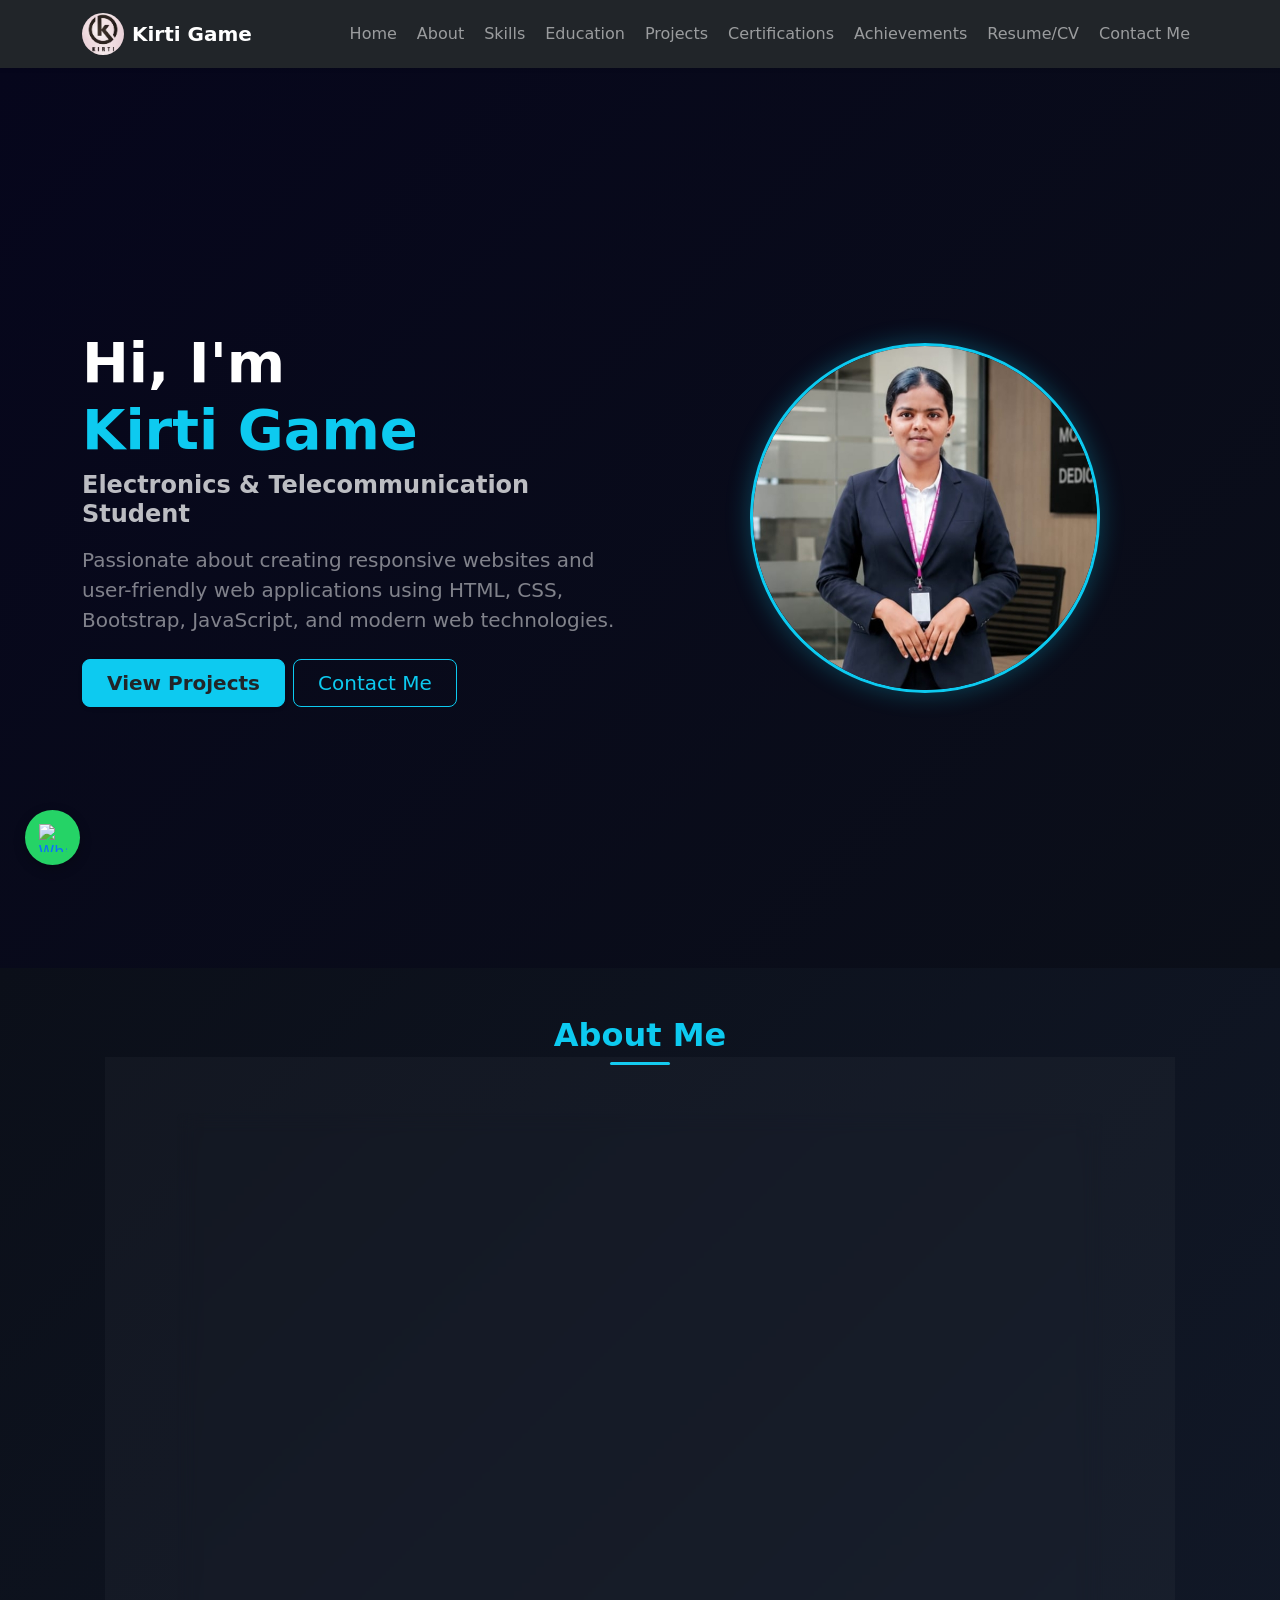
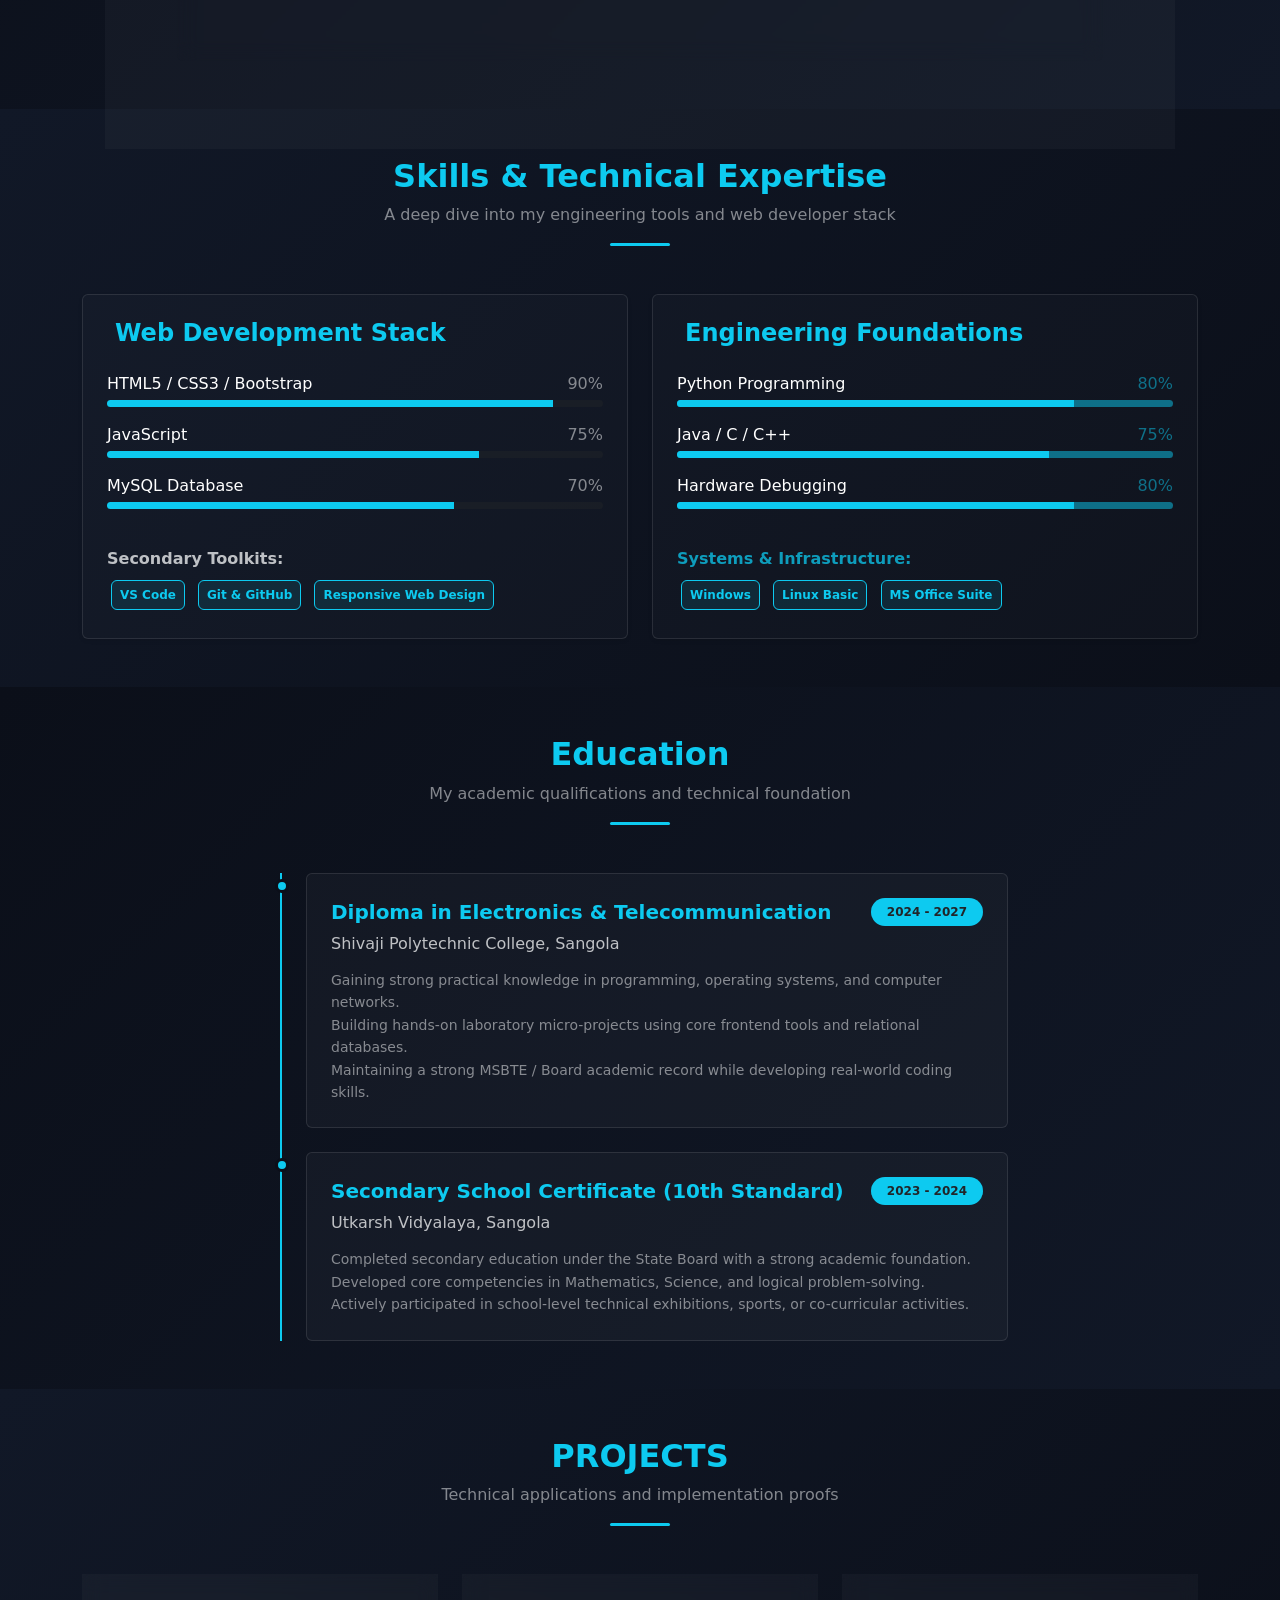
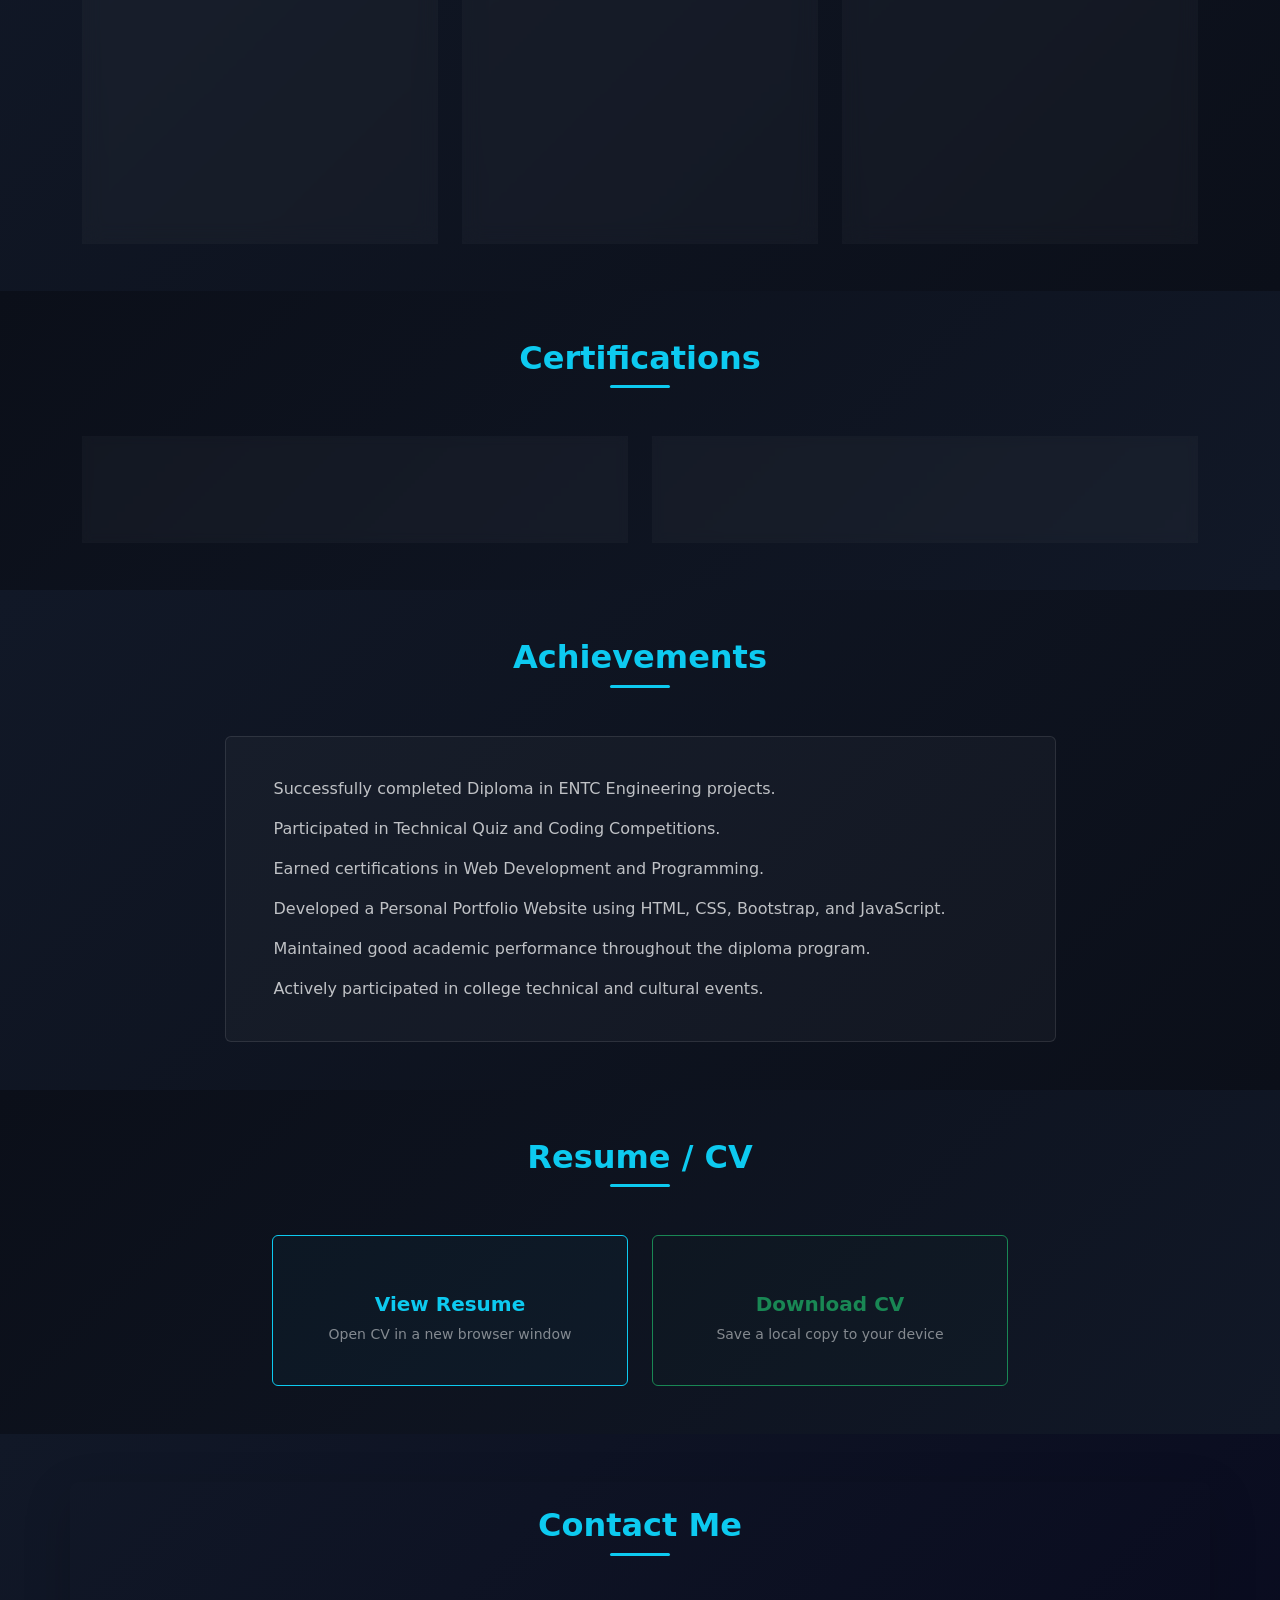
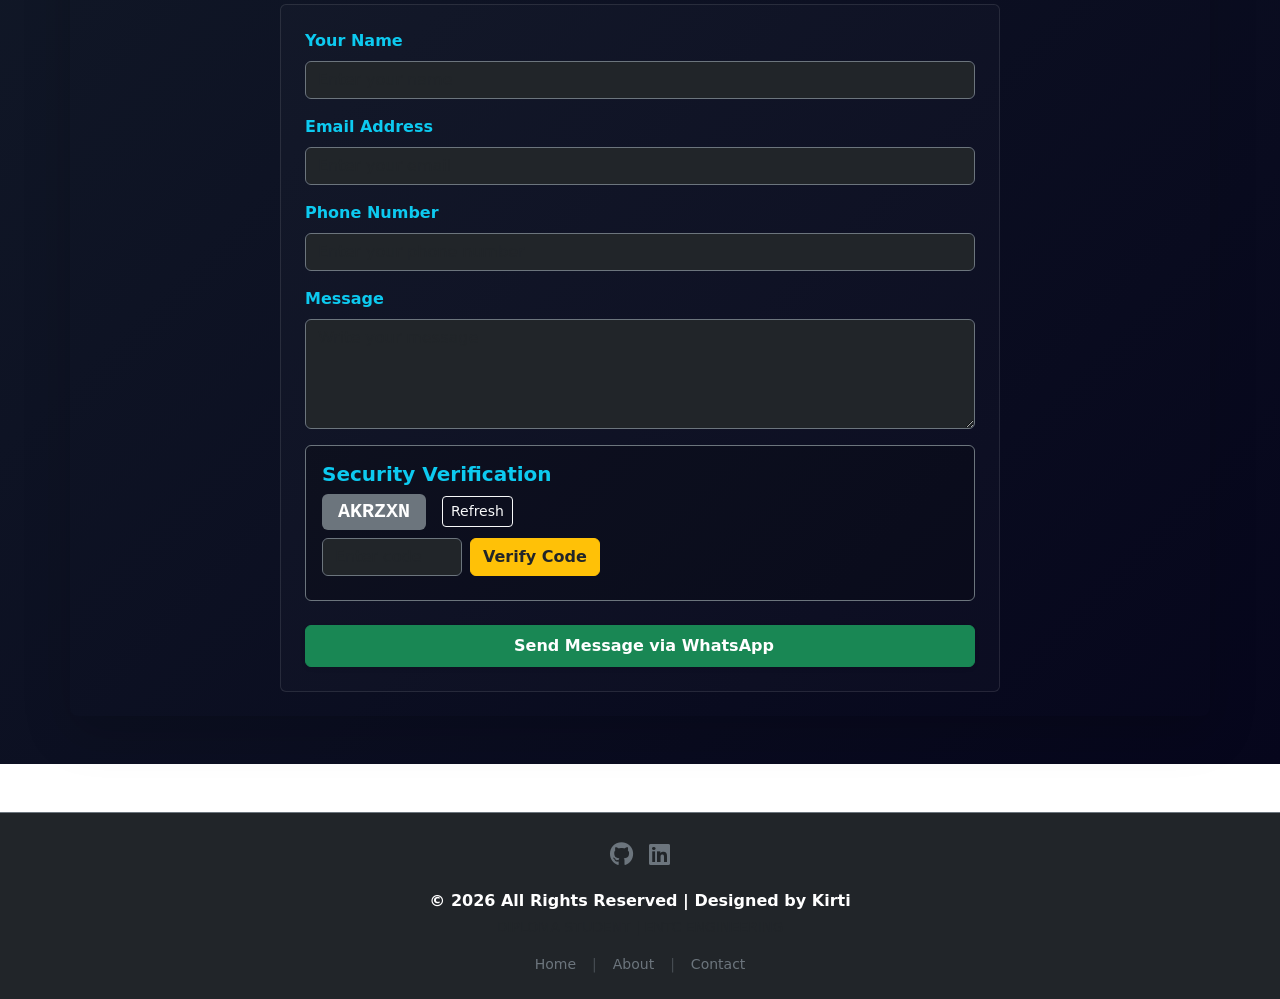
==== commit ed9b6696: "Update index.html" ====
--- a/index.html
+++ b/index.html
@@ -196,6 +196,66 @@
         </div>
     </div>
 </section>
+    <style>
+    /* 1. Smooth Floating Effect for the Profile Photo */
+    @keyframes floatAnimation {
+        0% {
+            transform: translateY(0px);
+        }
+
+        50% {
+            transform: translateY(-15px);
+        }
+
+        100% {
+            transform: translateY(0px);
+        }
+    }
+
+    .img-floating-wrapper {
+        animation: floatAnimation 4s infinite ease-in-out;
+    }
+
+    /* 2. Continuous Subtle Glow Effect for Your Name */
+    @keyframes pulseGlow {
+
+        0%,
+        100% {
+            text-shadow: 0 0 10px rgba(13, 202, 240, 0.2);
+        }
+
+        50% {
+            text-shadow: 0 0 20px rgba(13, 202, 240, 0.6), 0 0 30px rgba(13, 202, 240, 0.4);
+        }
+    }
+
+    .animated-name {
+        display: inline-block;
+        animation: pulseGlow 3s infinite ease-in-out;
+    }
+
+    /* 3. Soft Ambient Shadow Layer around the Image Frame */
+    .profile-img-shadow {
+        box-shadow: 0 0 25px rgba(13, 202, 240, 0.3) !important;
+        transition: transform 0.3s ease, box-shadow 0.3s ease;
+    }
+
+    /* Scaled up subtly when hovered over with mouse cursor */
+    .profile-img-shadow:hover {
+        transform: scale(1.03);
+        box-shadow: 0 0 35px rgba(13, 202, 240, 0.6) !important;
+    }
+
+    /* 4. Interactive Lifting and Glow States for Action Buttons */
+    .btn-animated {
+        transition: all 0.3s ease-in-out !important;
+    }
+
+    .btn-animated:hover {
+        transform: translateY(-3px);
+        box-shadow: 0 5px 15px rgba(13, 202, 240, 0.4) !important;
+    }
+</style>
     <section id="about" class="py-5 text-white" style="background: linear-gradient(135deg, #0b0f19 0%, #111827 100%);">
     <div class="container" data-aos="fade-up" data-aos-duration="800">
         <div class="text-center mb-5">
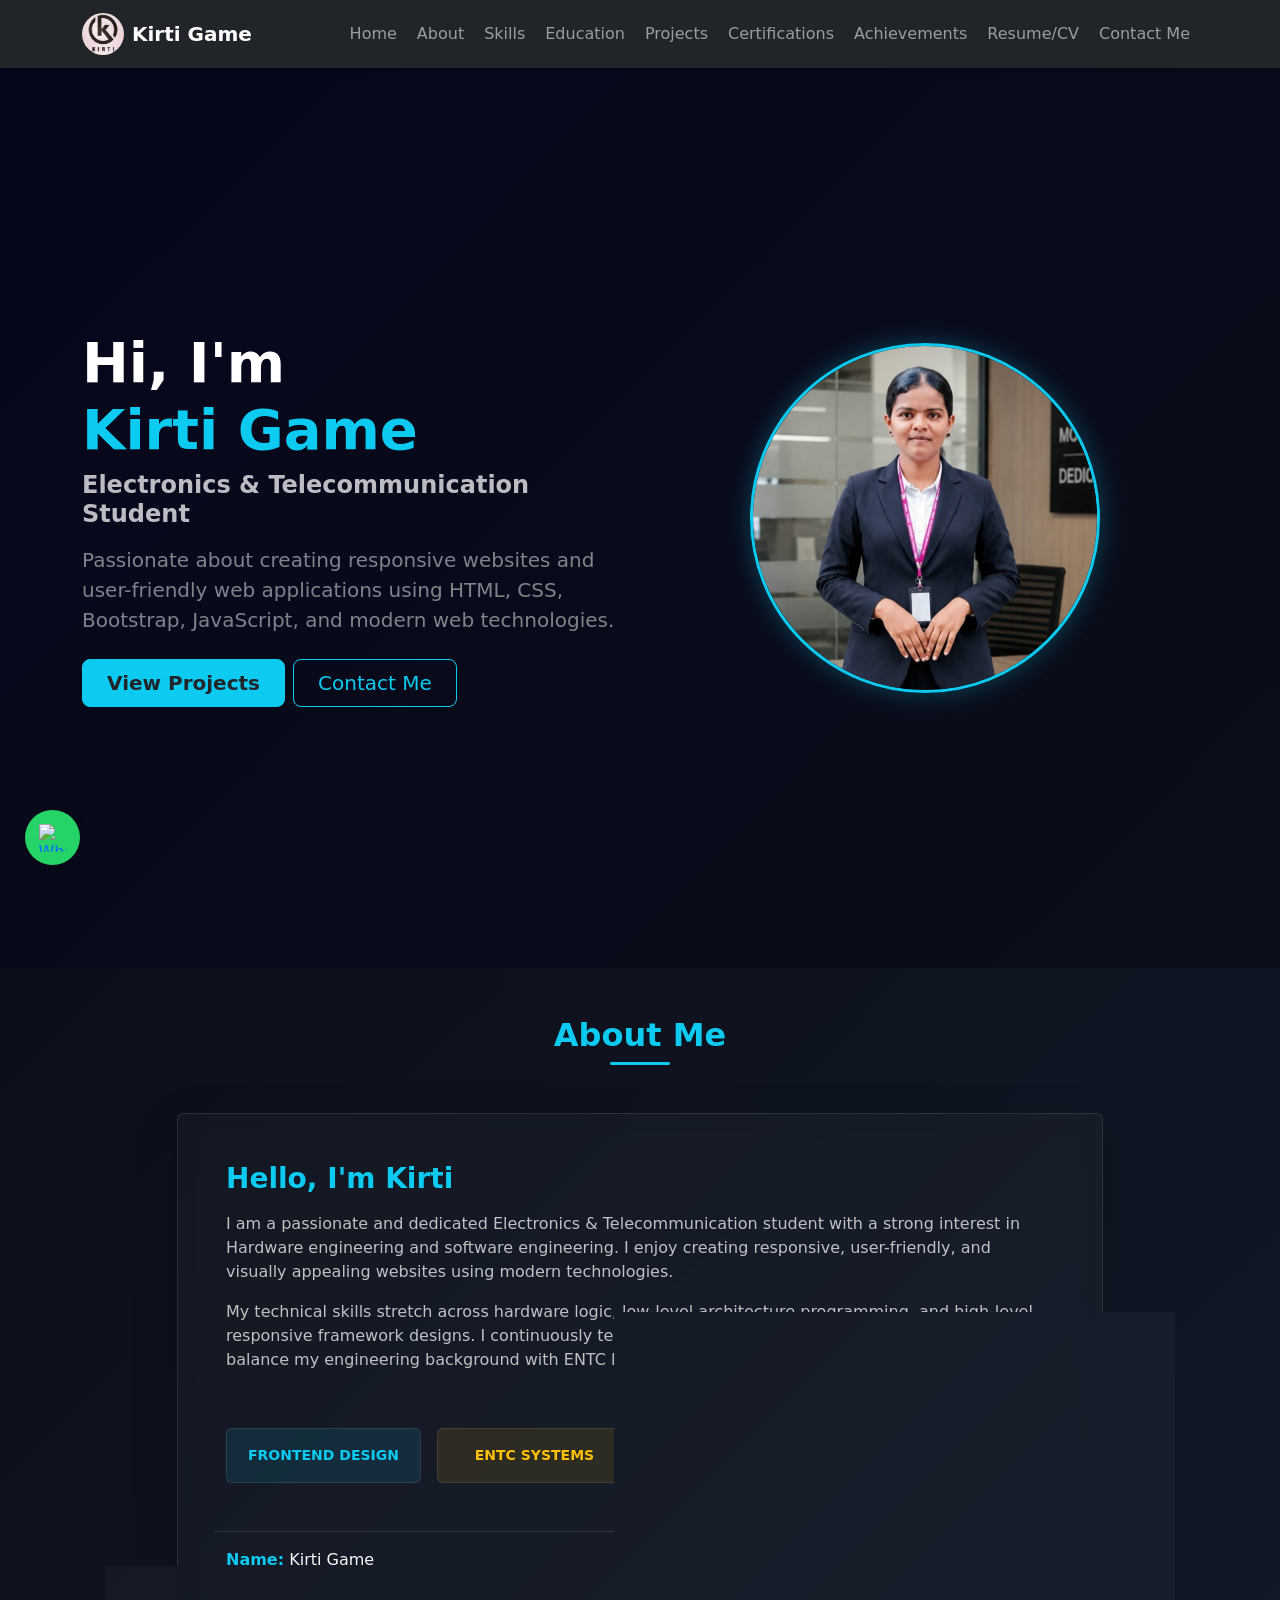
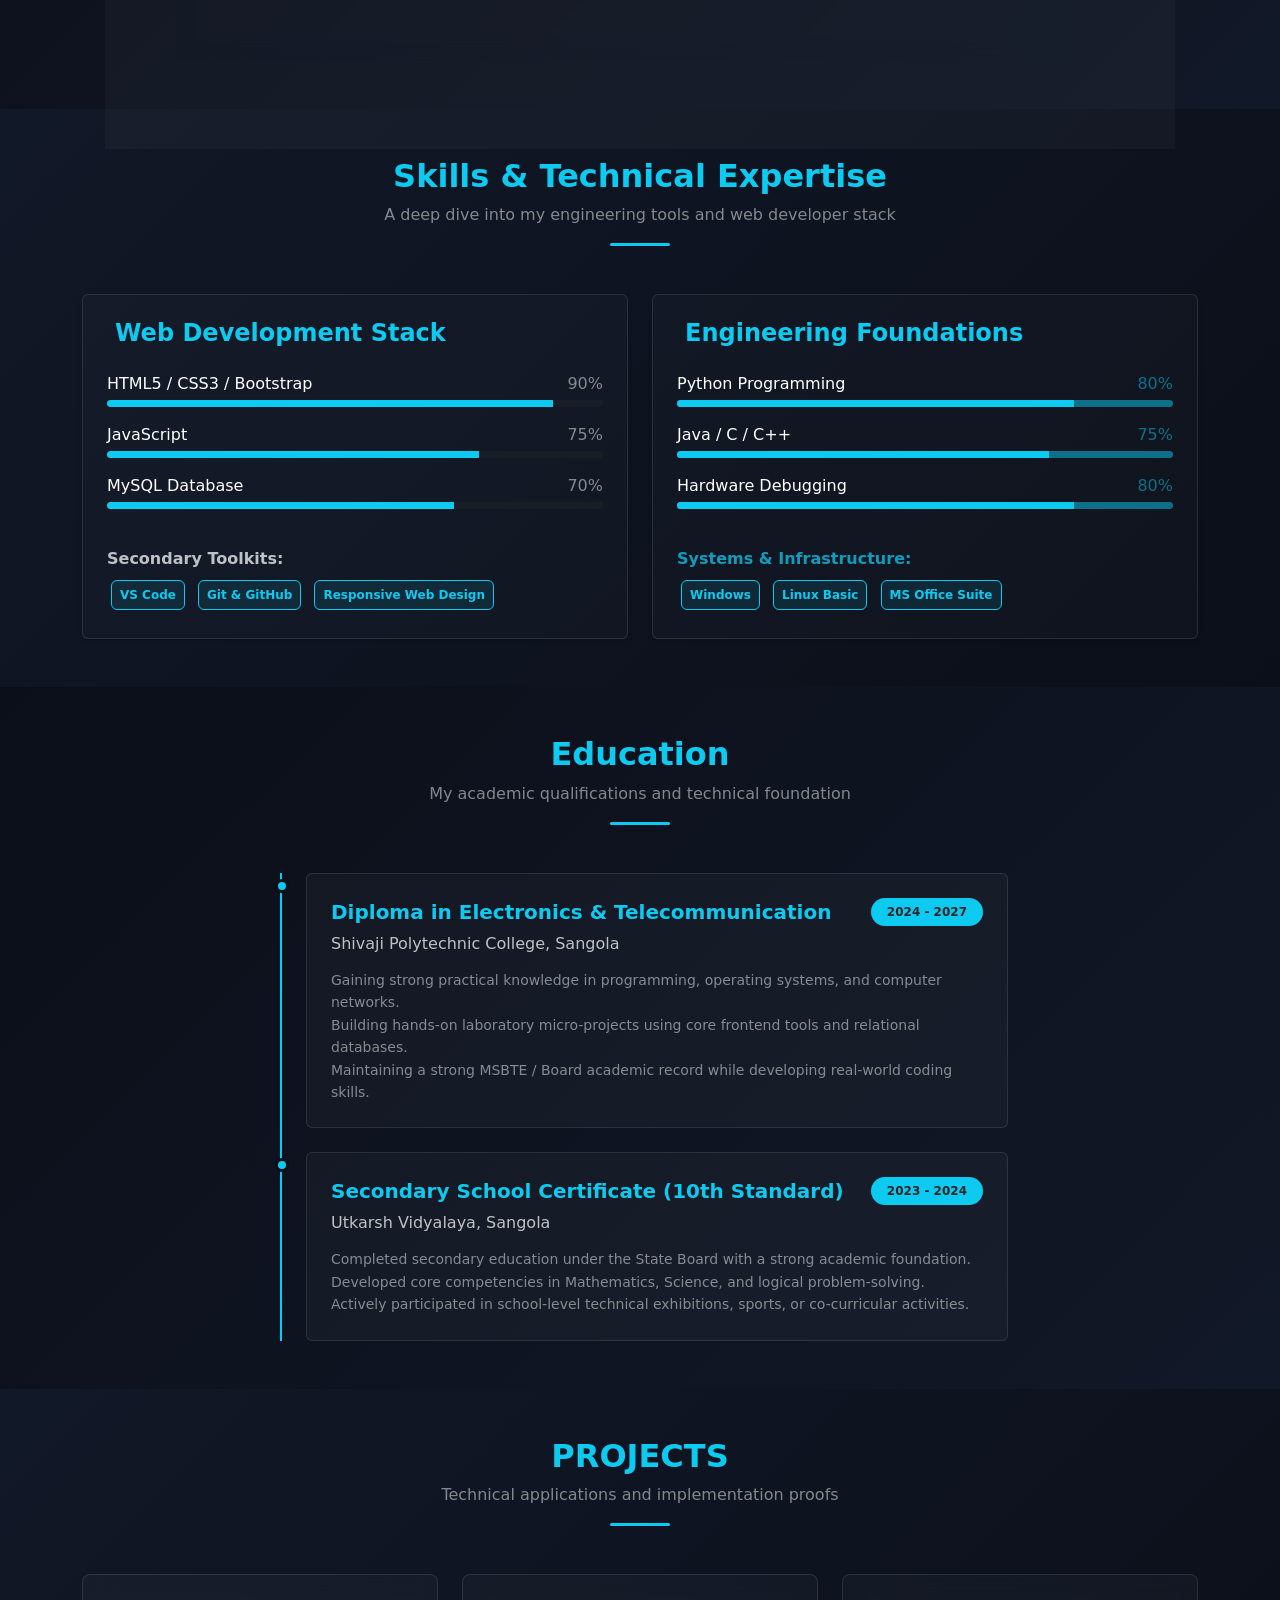
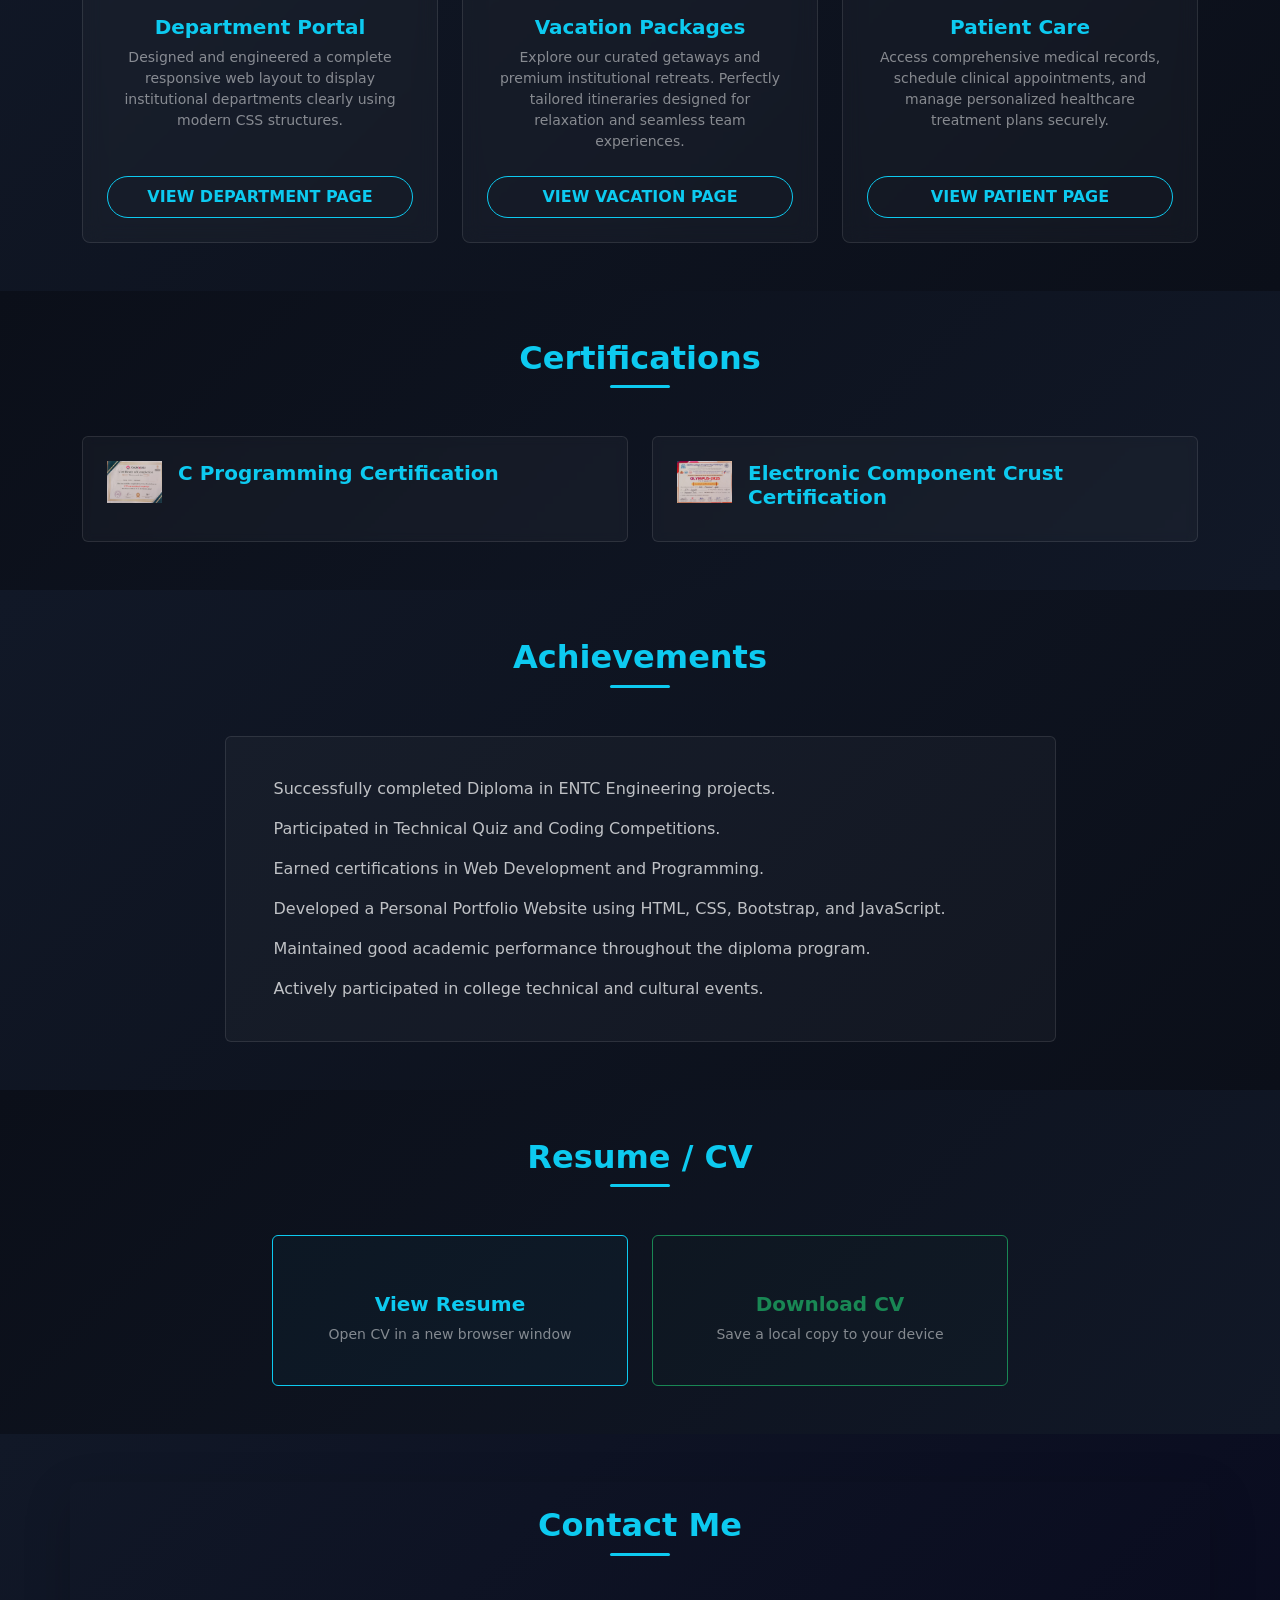
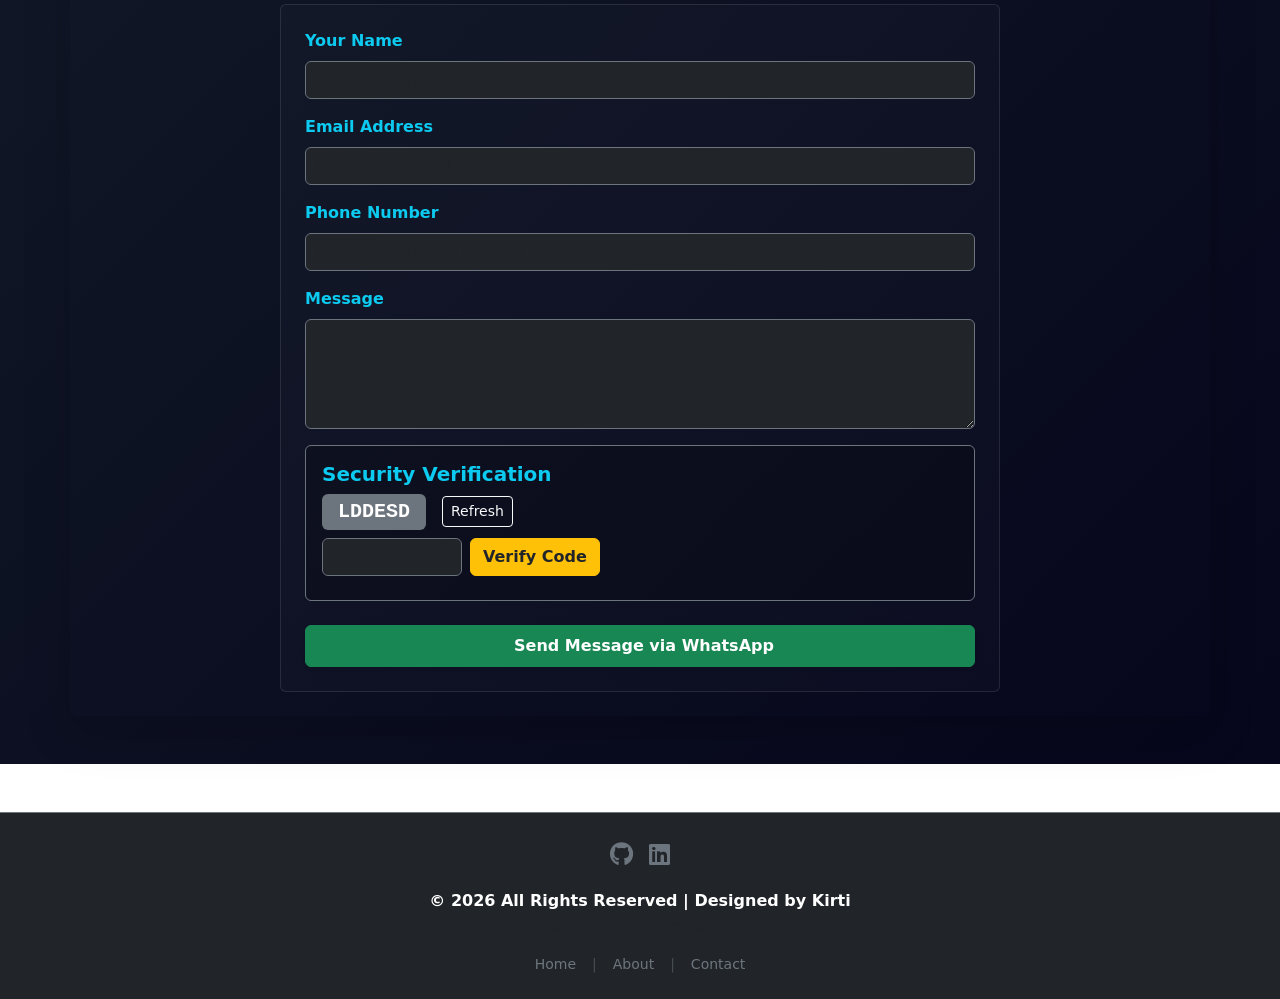
==== commit bfdfa852: "Update index.html" ====
--- a/index.html
+++ b/index.html
@@ -196,7 +196,7 @@
         </div>
     </div>
 </section>
-    <style>
+  <style>
     /* 1. Smooth Floating Effect for the Profile Photo */
     @keyframes floatAnimation {
         0% {
@@ -256,7 +256,7 @@
         box-shadow: 0 5px 15px rgba(13, 202, 240, 0.4) !important;
     }
 </style>
-    <section id="about" class="py-5 text-white" style="background: linear-gradient(135deg, #0b0f19 0%, #111827 100%);">
+<section id="about" class="py-5 text-white" style="background: linear-gradient(135deg, #0b0f19 0%, #111827 100%);">
     <div class="container" data-aos="fade-up" data-aos-duration="800">
         <div class="text-center mb-5">
             <h2 class="fw-bold text-info">About Me</h2>
@@ -326,46 +326,6 @@
     </div>
 </section>
 
-<style>
-    /* 1. Smooth Floating Effect for the Profile Photo */
-    @keyframes floatAnimation {
-        0% { transform: translateY(0px); }
-        50% { transform: translateY(-15px); }
-        100% { transform: translateY(0px); }
-    }
-    .img-floating-wrapper {
-        animation: floatAnimation 4s infinite ease-in-out;
-    }
-
-    /* 2. Continuous Subtle Glow Effect for Your Name */
-    @keyframes pulseGlow {
-        0%, 100% { text-shadow: 0 0 10px rgba(13, 202, 240, 0.2); }
-        50% { text-shadow: 0 0 20px rgba(13, 202, 240, 0.6), 0 0 30px rgba(13, 202, 240, 0.4); }
-    }
-    .animated-name {
-        display: inline-block;
-        animation: pulseGlow 3s infinite ease-in-out;
-    }
-
-    /* 3. Soft Ambient Shadow Layer around the Image Frame */
-    .profile-img-shadow {
-        box-shadow: 0 0 25px rgba(13, 202, 240, 0.3) !important;
-        transition: transform 0.3s ease, box-shadow 0.3s ease;
-    }
-    /* Scaled up subtly when hovered over with mouse cursor */
-    .profile-img-shadow:hover {
-        transform: scale(1.03);
-        box-shadow: 0 0 35px rgba(13, 202, 240, 0.6) !important;
-    }
-
-    /* 4. Interactive Lifting and Glow States for Action Buttons */
-    .btn-animated {
-        transition: all 0.3s ease-in-out !important;
-    }
-    .btn-animated:hover {
-        transform: translateY(-3px);
-        box-shadow: 0 5px 15px rgba(13, 202, 240, 0.4) !important;
-    }
 </style>
     <section id="skill" class="py-5 text-white" style="background: linear-gradient(135deg, #111827 0%, #0b0f19 100%);">
         <div class="container" data-aos="fade-up" data-aos-duration="800">
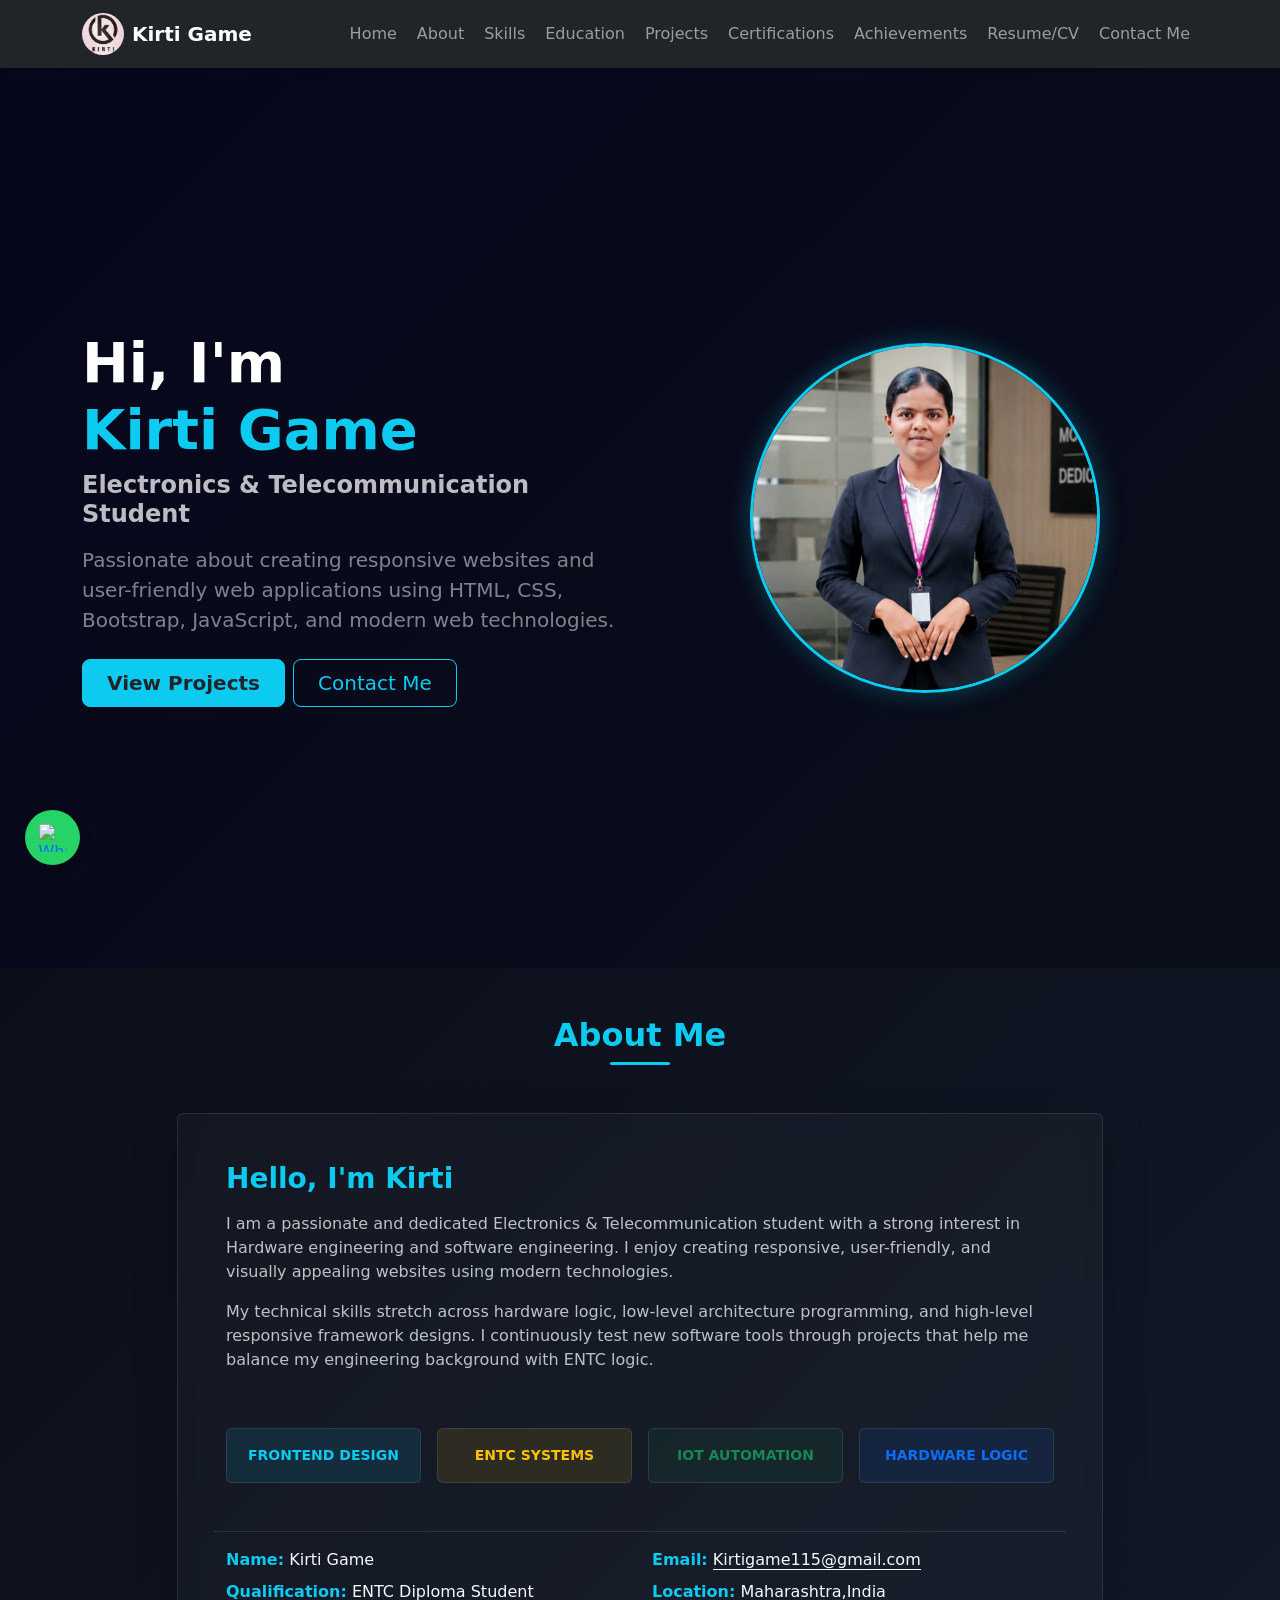
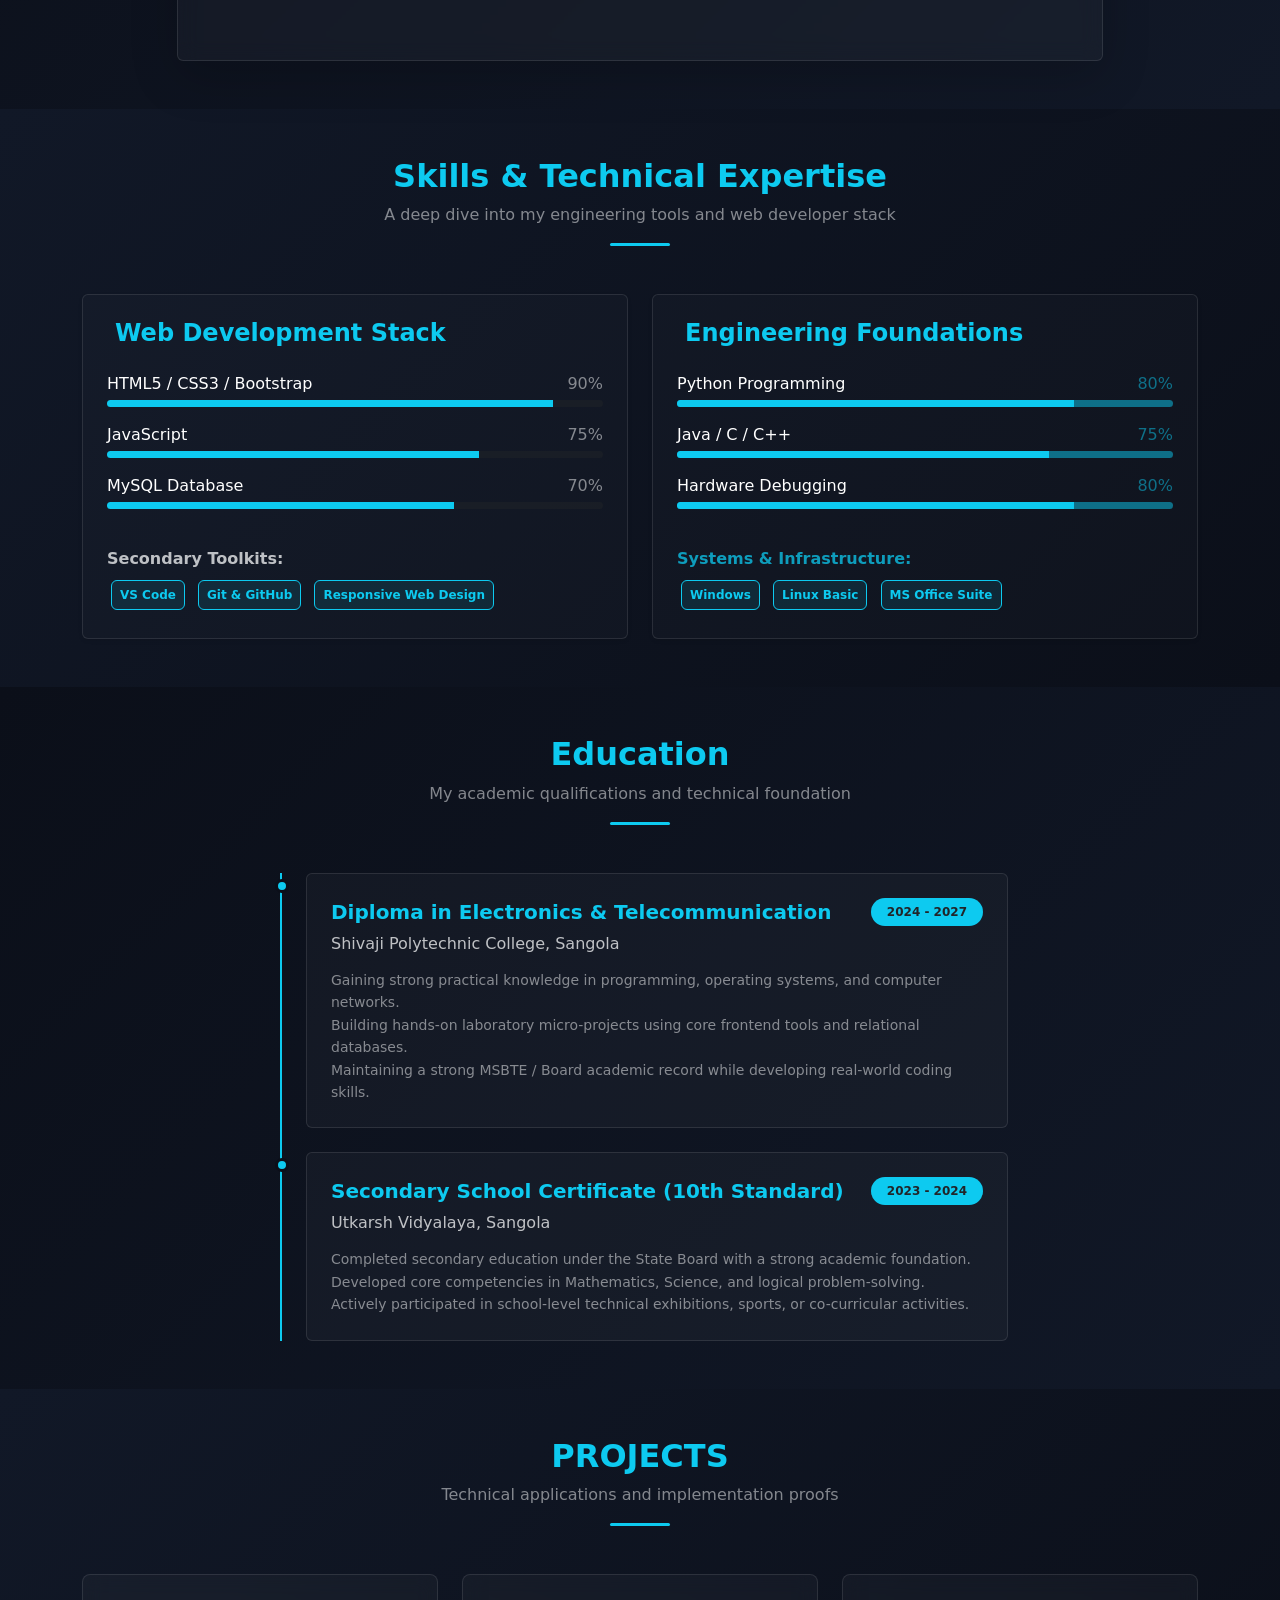
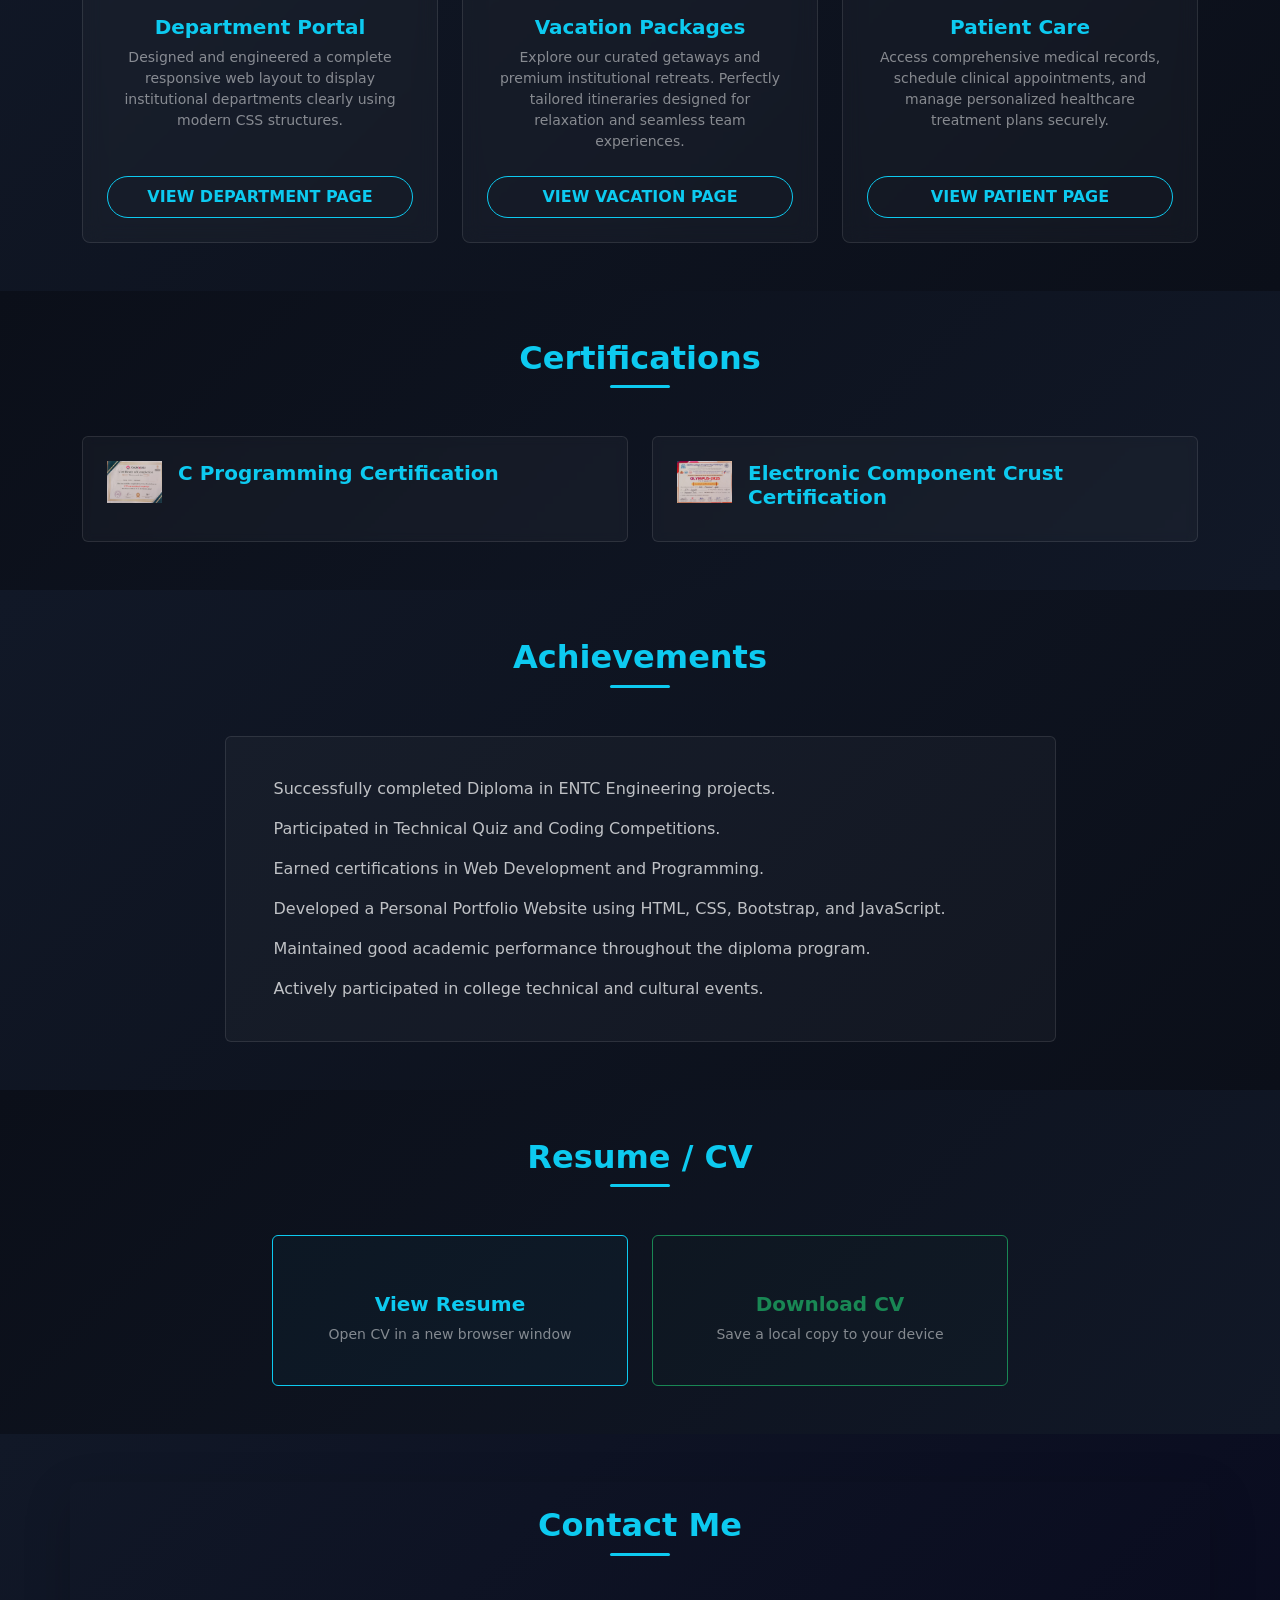
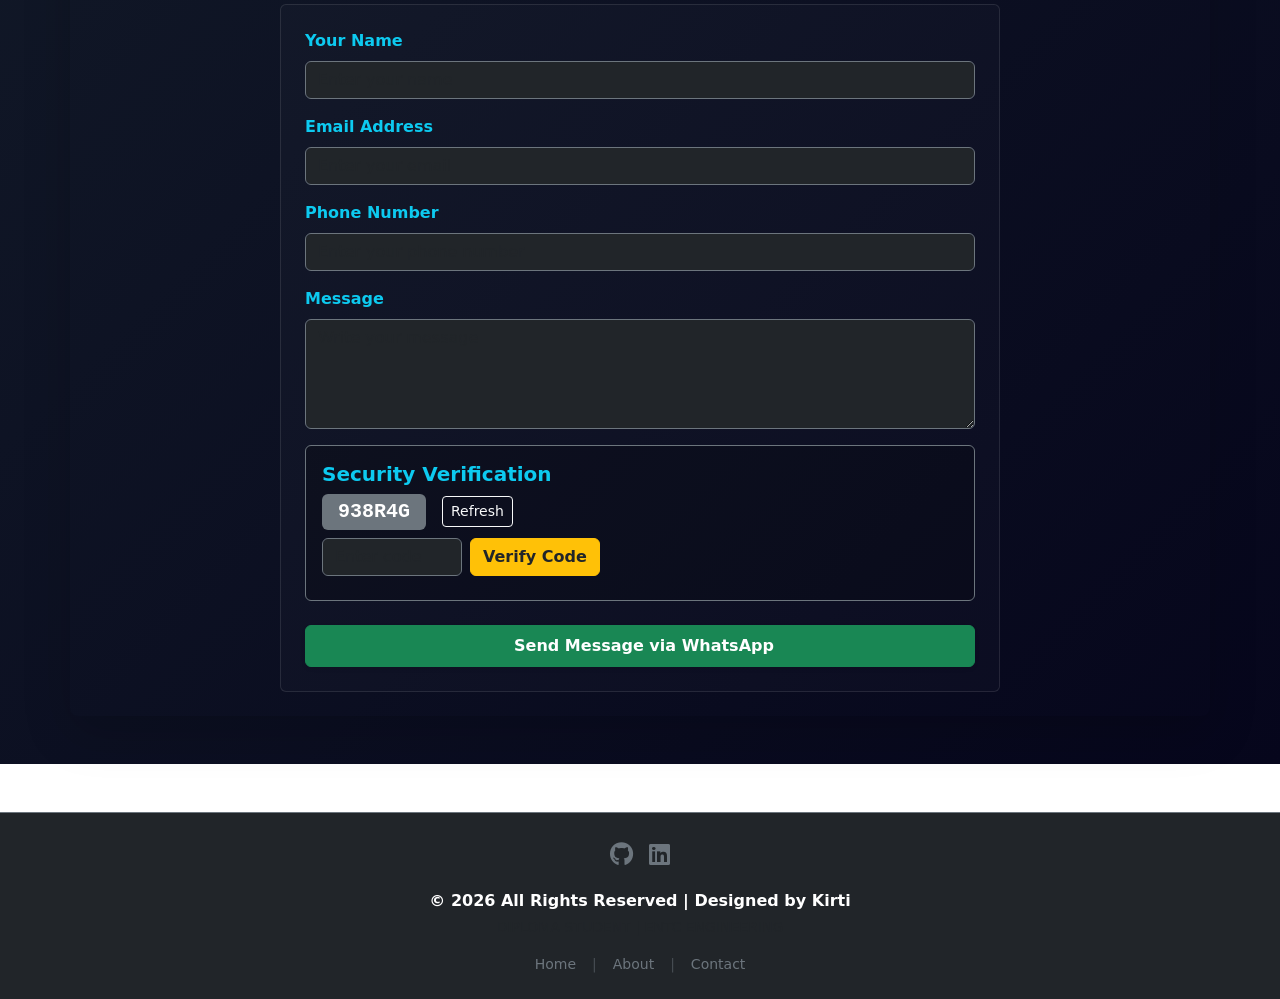
==== commit c9ff5f01: "Update index.html" ====
--- a/index.html
+++ b/index.html
@@ -709,47 +709,50 @@
             </div>
         </div>
     </section>
-    <!-- CV Download / View Portal Interface -->
-    <section id="resume" class="py-5 text-white" style="background: linear-gradient(135deg, #0b0f19 0%, #111827 100%);">
-        <div class="container">
-            <div class="text-center mb-5" data-aos="fade-up" data-aos-duration="800">
-                <h2 class="text-info fw-bold">Resume / CV</h2>
-                <div class="section-title-line"
-                    style="background-color: #0dcaf0; height: 3px; width: 60px; margin: 0 auto;"></div>
-            </div>
-            <div class="row justify-content-center g-4" data-aos="zoom-in" data-aos-duration="800">
-                <!-- View Resume Card -->
-                <div class="col-sm-6 col-md-5 col-lg-4">
-                    <a href="Resume.html" target="_blank" rel="noopener noreferrer"
-                        class="card h-100 text-center text-decoration-none p-4 border border-info border-opacity-20 text-white position-relative overflow-hidden group-hover"
-                        style="background: rgba(13, 202, 240, 0.03); transition: all 0.3s ease-in-out;"
-                        onmouseover="this.style.transform='translateY(-5px)'; this.style.boxShadow='0 10px 20px rgba(13, 202, 240, 0.15)'; this.style.background='rgba(13, 202, 240, 0.08)';"
-                        onmouseout="this.style.transform='translateY(0)'; this.style.boxShadow='none'; this.style.background='rgba(13, 202, 240, 0.03)';">
-                        <div class="card-body d-flex flex-column align-items-center justify-content-center">
-                            <i class="bi bi-eye text-info display-4 mb-3"></i>
-                            <h5 class="card-title fw-bold mb-2 text-info">View Resume</h5>
-                            <p class="small text-light opacity-50 m-0">Open CV in a new browser window</p>
-                        </div>
-                    </a>
-                </div>
-                <!-- Download Resume Card -->
-                <div class="col-sm-6 col-md-5 col-lg-4">
-                    <!-- Replace 'Resume.html' or add a path to your PDF like 'media/Kirti_Resume.pdf' if available -->
-                    <a href="Resume.html" download="Kirti_Game_Resume"
-                        class="card h-100 text-center text-decoration-none p-4 border border-success border-opacity-20 text-white position-relative overflow-hidden group-hover"
-                        style="background: rgba(25, 135, 84, 0.03); transition: all 0.3s ease-in-out;"
-                        onmouseover="this.style.transform='translateY(-5px)'; this.style.boxShadow='0 10px 20px rgba(25, 135, 84, 0.15)'; this.style.background='rgba(25, 135, 84, 0.08)';"
-                        onmouseout="this.style.transform='translateY(0)'; this.style.boxShadow='none'; this.style.background='rgba(25, 135, 84, 0.03)';">
-                        <div class="card-body d-flex flex-column align-items-center justify-content-center">
-                            <i class="bi bi-cloud-arrow-down text-success display-4 mb-3"></i>
-                            <h5 class="card-title fw-bold mb-2 text-success">Download CV</h5>
-                            <p class="small text-light opacity-50 m-0">Save a local copy to your device</p>
-                        </div>
-                    </a>
-                </div>
-            </div>
-        </div>
-    </section>
+   <!-- CV Download / View Portal Interface -->
+<section id="resume" class="py-5 text-white position-relative" style="background: linear-gradient(135deg, #0b0f19 0%, #111827 100%);">
+    
+   
+
+    <div class="container">
+        <div class="text-center mb-5" data-aos="fade-up" data-aos-duration="800">
+            <h2 class="text-info fw-bold">Resume / CV</h2>
+            <div class="section-title-line"
+                style="background-color: #0dcaf0; height: 3px; width: 60px; margin: 0 auto;"></div>
+        </div>
+        <div class="row justify-content-center g-4" data-aos="zoom-in" data-aos-duration="800">
+            <!-- View Resume Card -->
+            <div class="col-sm-6 col-md-5 col-lg-4">
+                <a href="Resume.html" target="_blank" rel="noopener noreferrer"
+                    class="card h-100 text-center text-decoration-none p-4 border border-info border-opacity-20 text-white position-relative overflow-hidden group-hover"
+                    style="background: rgba(13, 202, 240, 0.03); transition: all 0.3s ease-in-out;"
+                    onmouseover="this.style.transform='translateY(-5px)'; this.style.boxShadow='0 10px 20px rgba(13, 202, 240, 0.15)'; this.style.background='rgba(13, 202, 240, 0.08)';"
+                    onmouseout="this.style.transform='translateY(0)'; this.style.boxShadow='none'; this.style.background='rgba(13, 202, 240, 0.03)';">
+                    <div class="card-body d-flex flex-column align-items-center justify-content-center">
+                        <i class="bi bi-eye text-info display-4 mb-3"></i>
+                        <h5 class="card-title fw-bold mb-2 text-info">View Resume</h5>
+                        <p class="small text-light opacity-50 m-0">Open CV in a new browser window</p>
+                    </div>
+                </a>
+            </div>
+            <!-- Download Resume Card -->
+            <div class="col-sm-6 col-md-5 col-lg-4">
+                <!-- Replace 'Resume.html' or add a path to your PDF like 'media/Kirti_Resume.pdf' if available -->
+                <a href="Resume.html" download="Kirti_Game_Resume"
+                    class="card h-100 text-center text-decoration-none p-4 border border-success border-opacity-20 text-white position-relative overflow-hidden group-hover"
+                    style="background: rgba(25, 135, 84, 0.03); transition: all 0.3s ease-in-out;"
+                    onmouseover="this.style.transform='translateY(-5px)'; this.style.boxShadow='0 10px 20px rgba(25, 135, 84, 0.15)'; this.style.background='rgba(25, 135, 84, 0.08)';"
+                    onmouseout="this.style.transform='translateY(0)'; this.style.boxShadow='none'; this.style.background='rgba(25, 135, 84, 0.03)';">
+                    <div class="card-body d-flex flex-column align-items-center justify-content-center">
+                        <i class="bi bi-cloud-arrow-down text-success display-4 mb-3"></i>
+                        <h5 class="card-title fw-bold mb-2 text-success">Download CV</h5>
+                        <p class="small text-light opacity-50 m-0">Save a local copy to your device</p>
+                    </div>
+                </a>
+            </div>
+        </div>
+    </div>
+</section>
     
     <section id="contact" class="py-5 text-white" style="background: linear-gradient(135deg, #111827 0%, #06061c 100%);">
     <div class="container shadow-lg rounded-3 p-4">
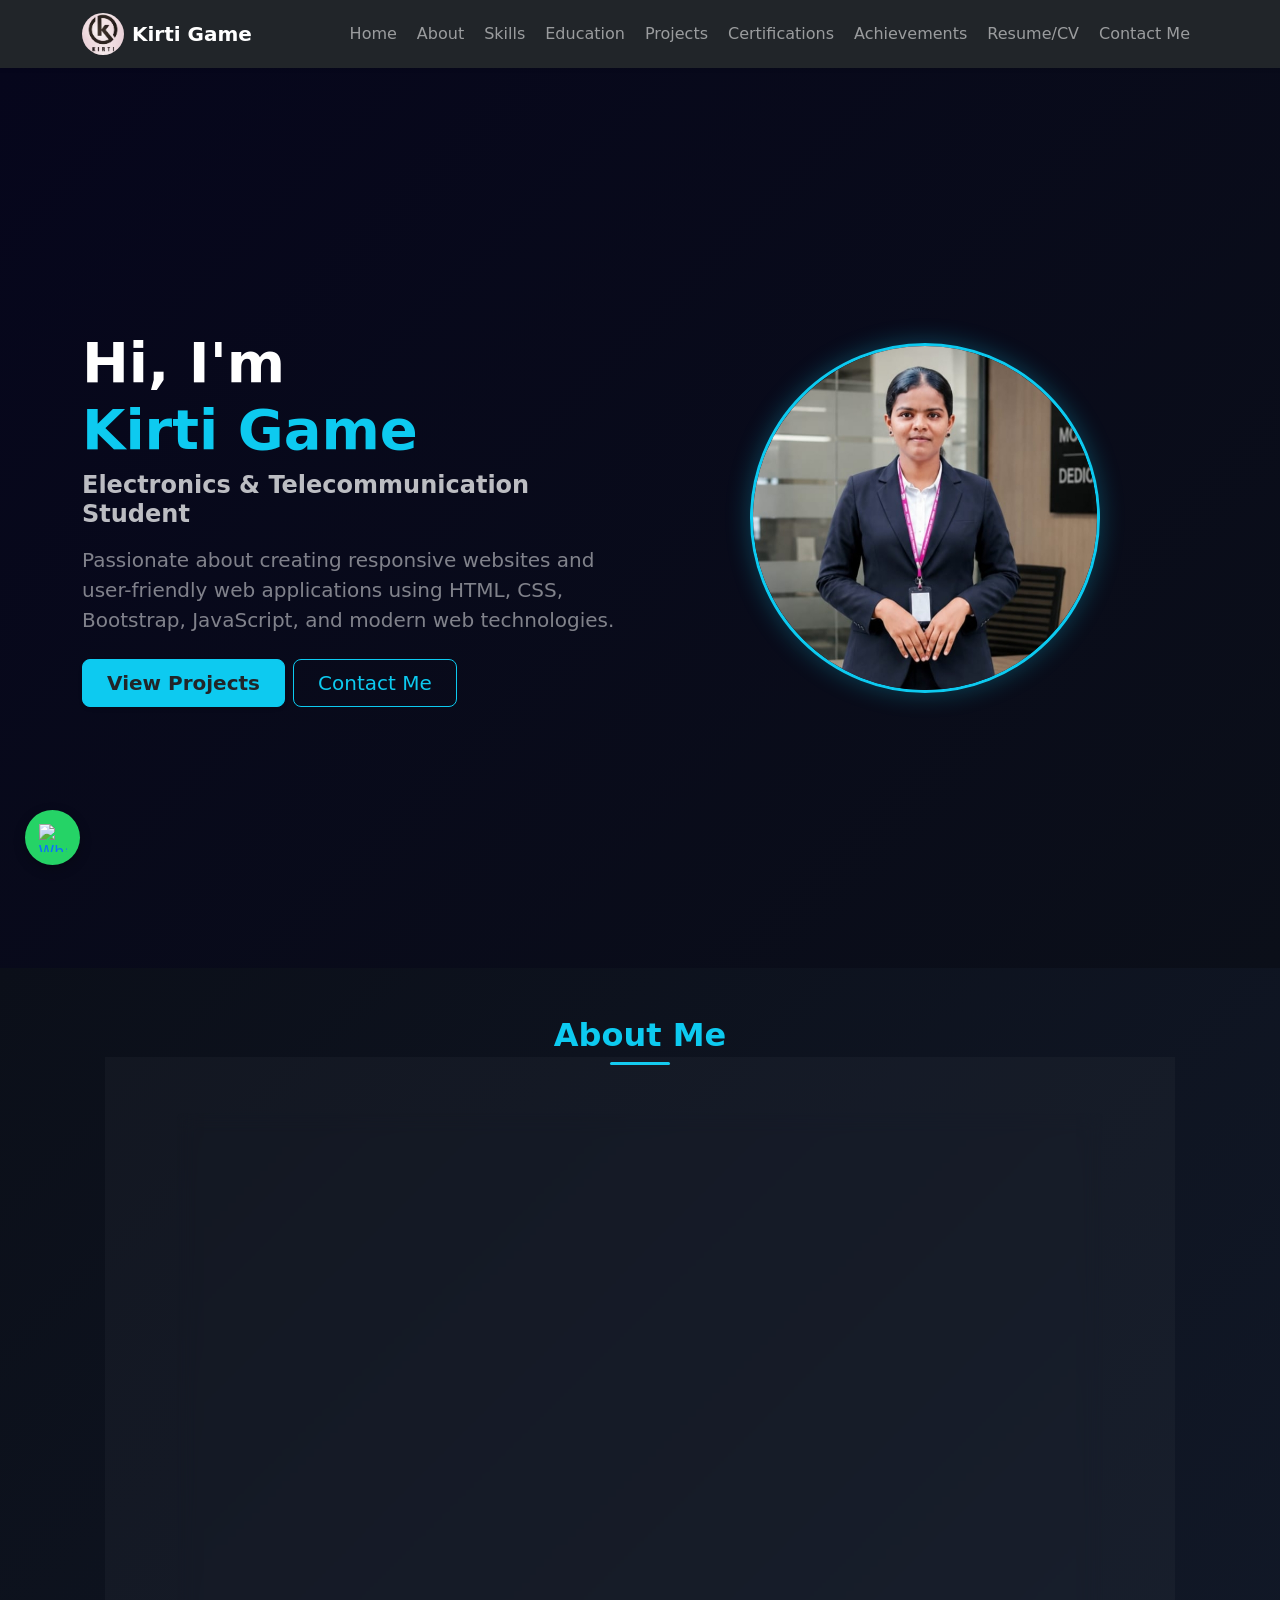
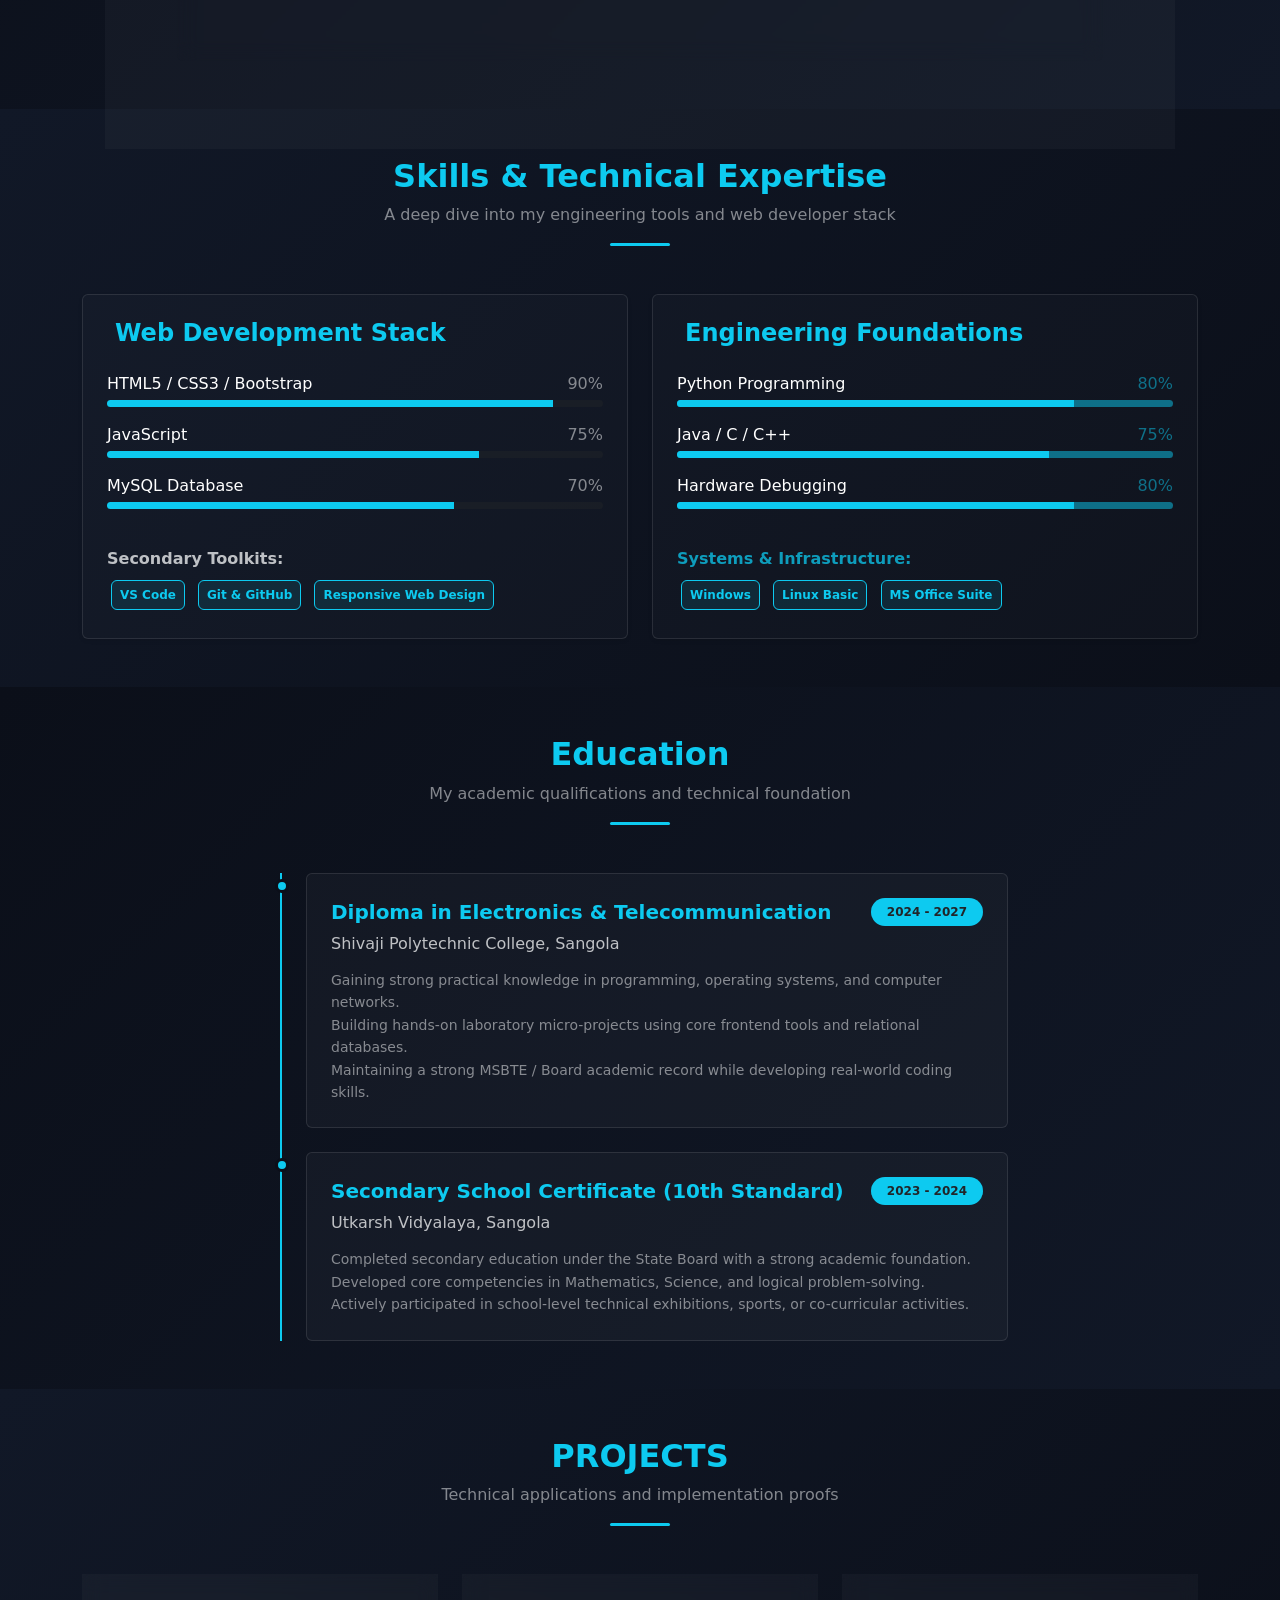
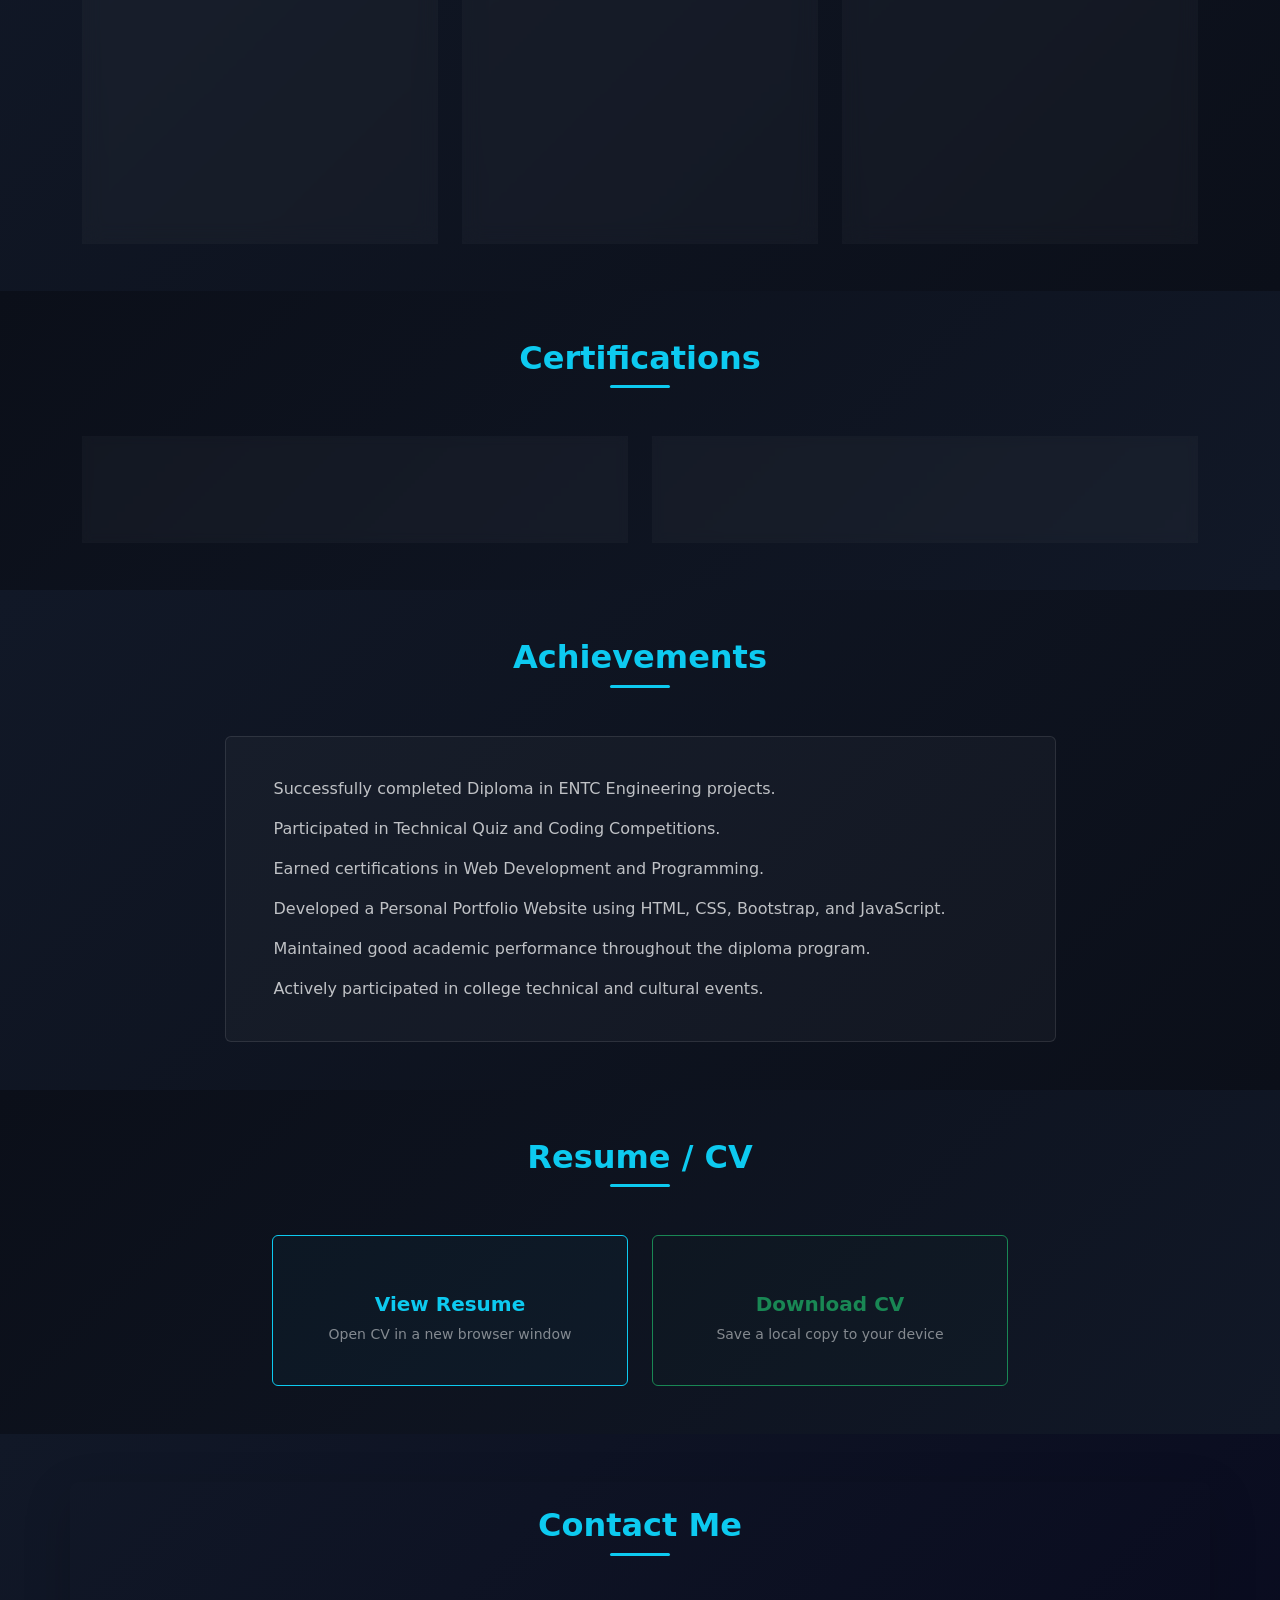
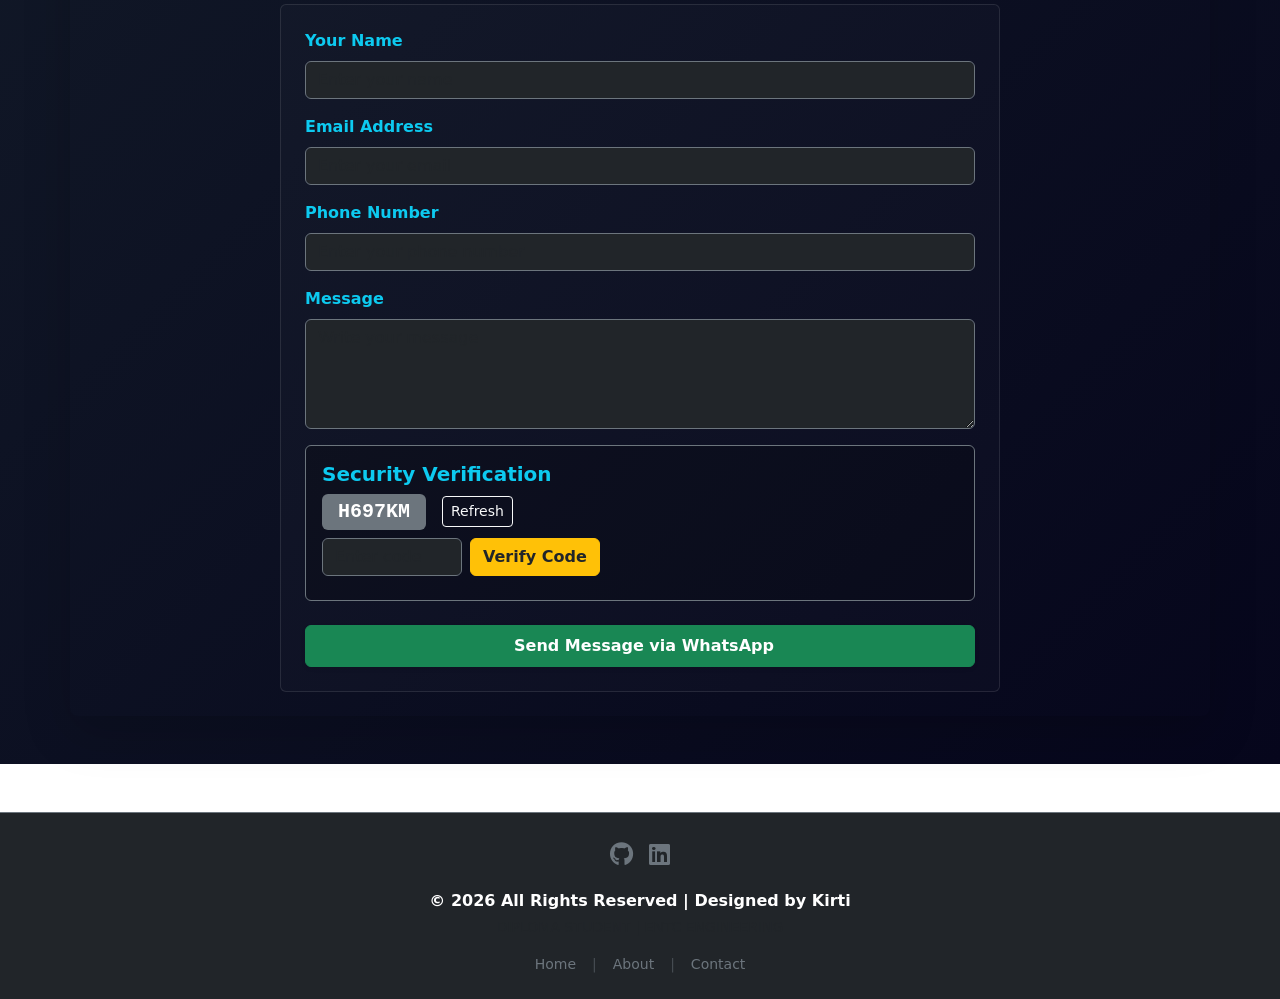
==== commit 00de61d0: "Update index.html" ====
--- a/index.html
+++ b/index.html
@@ -709,7 +709,7 @@
             </div>
         </div>
     </section>
-   <!-- CV Download / View Portal Interface -->
+ <!-- CV Download / View Portal Interface -->
 <section id="resume" class="py-5 text-white position-relative" style="background: linear-gradient(135deg, #0b0f19 0%, #111827 100%);">
     
    
@@ -753,7 +753,6 @@
         </div>
     </div>
 </section>
-    
     <section id="contact" class="py-5 text-white" style="background: linear-gradient(135deg, #111827 0%, #06061c 100%);">
     <div class="container shadow-lg rounded-3 p-4">
         <div class="text-center mb-5" data-aos="fade-up" data-aos-duration="800">
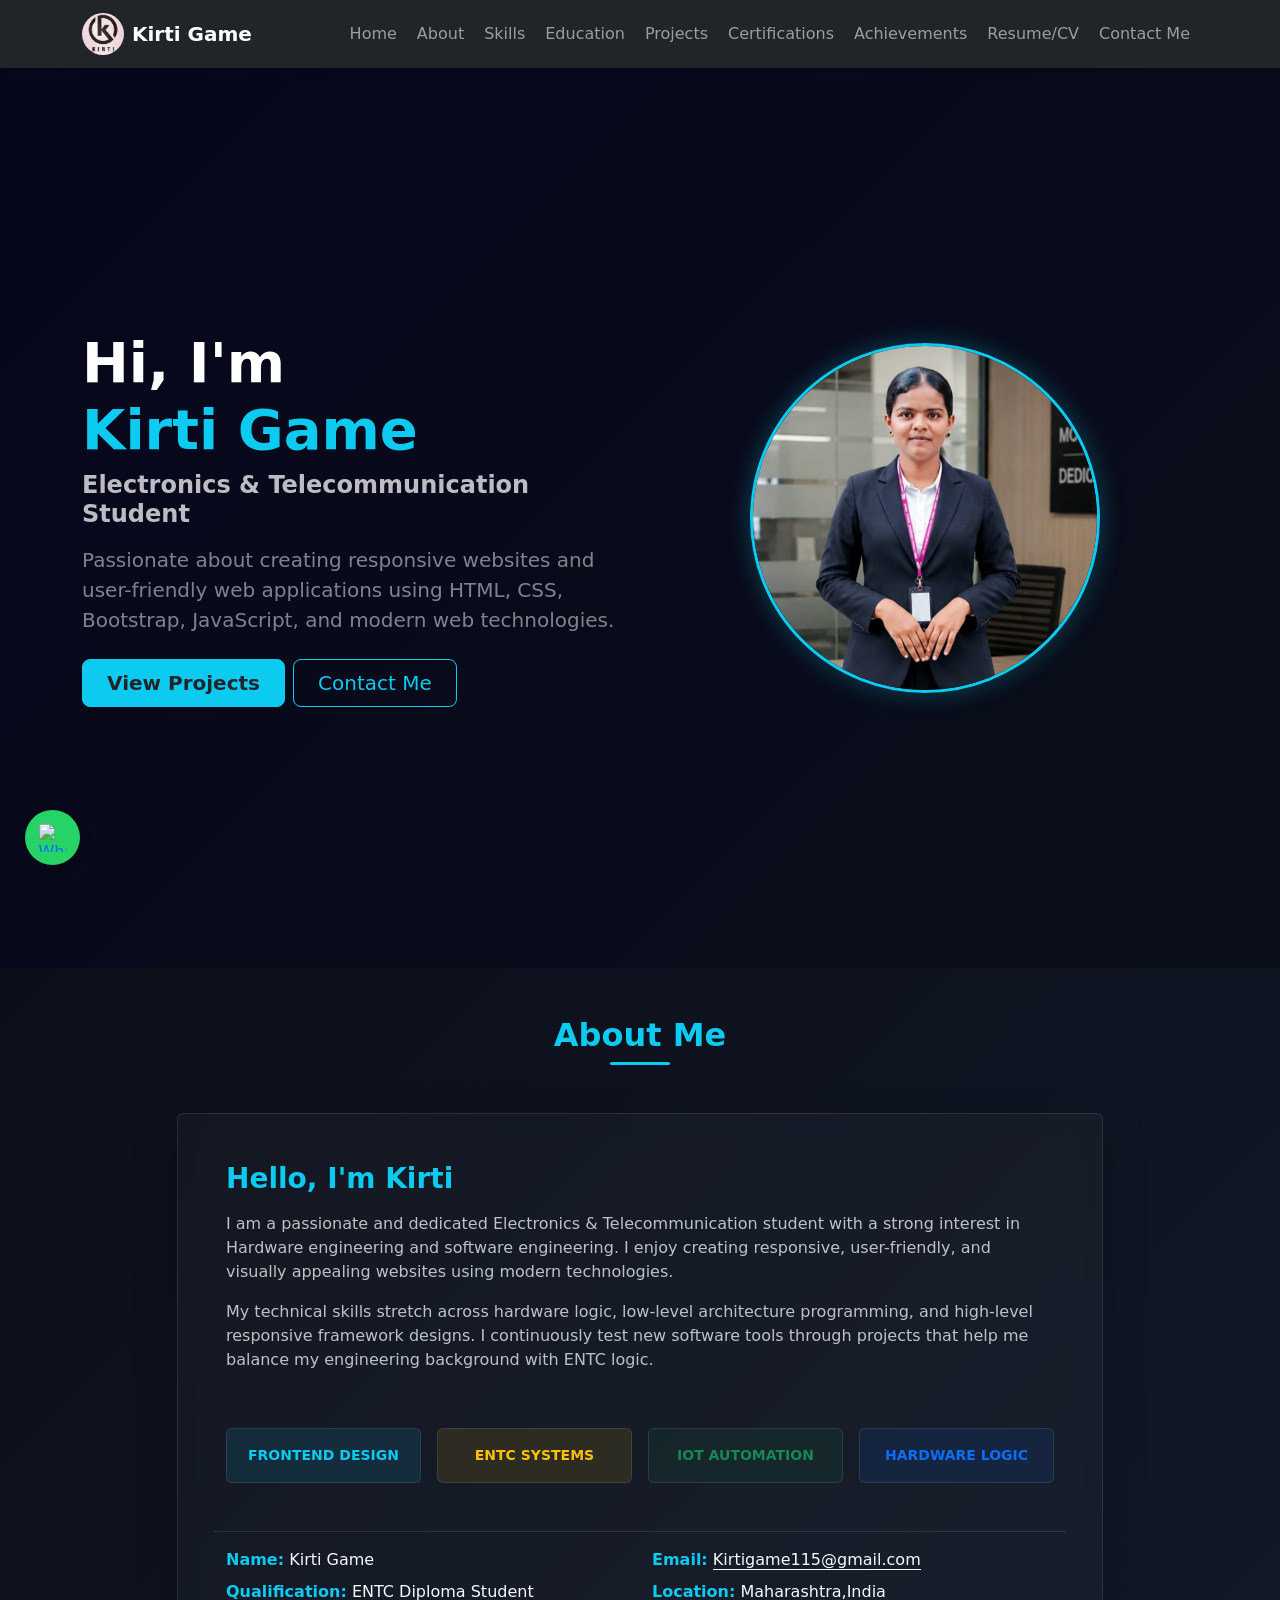
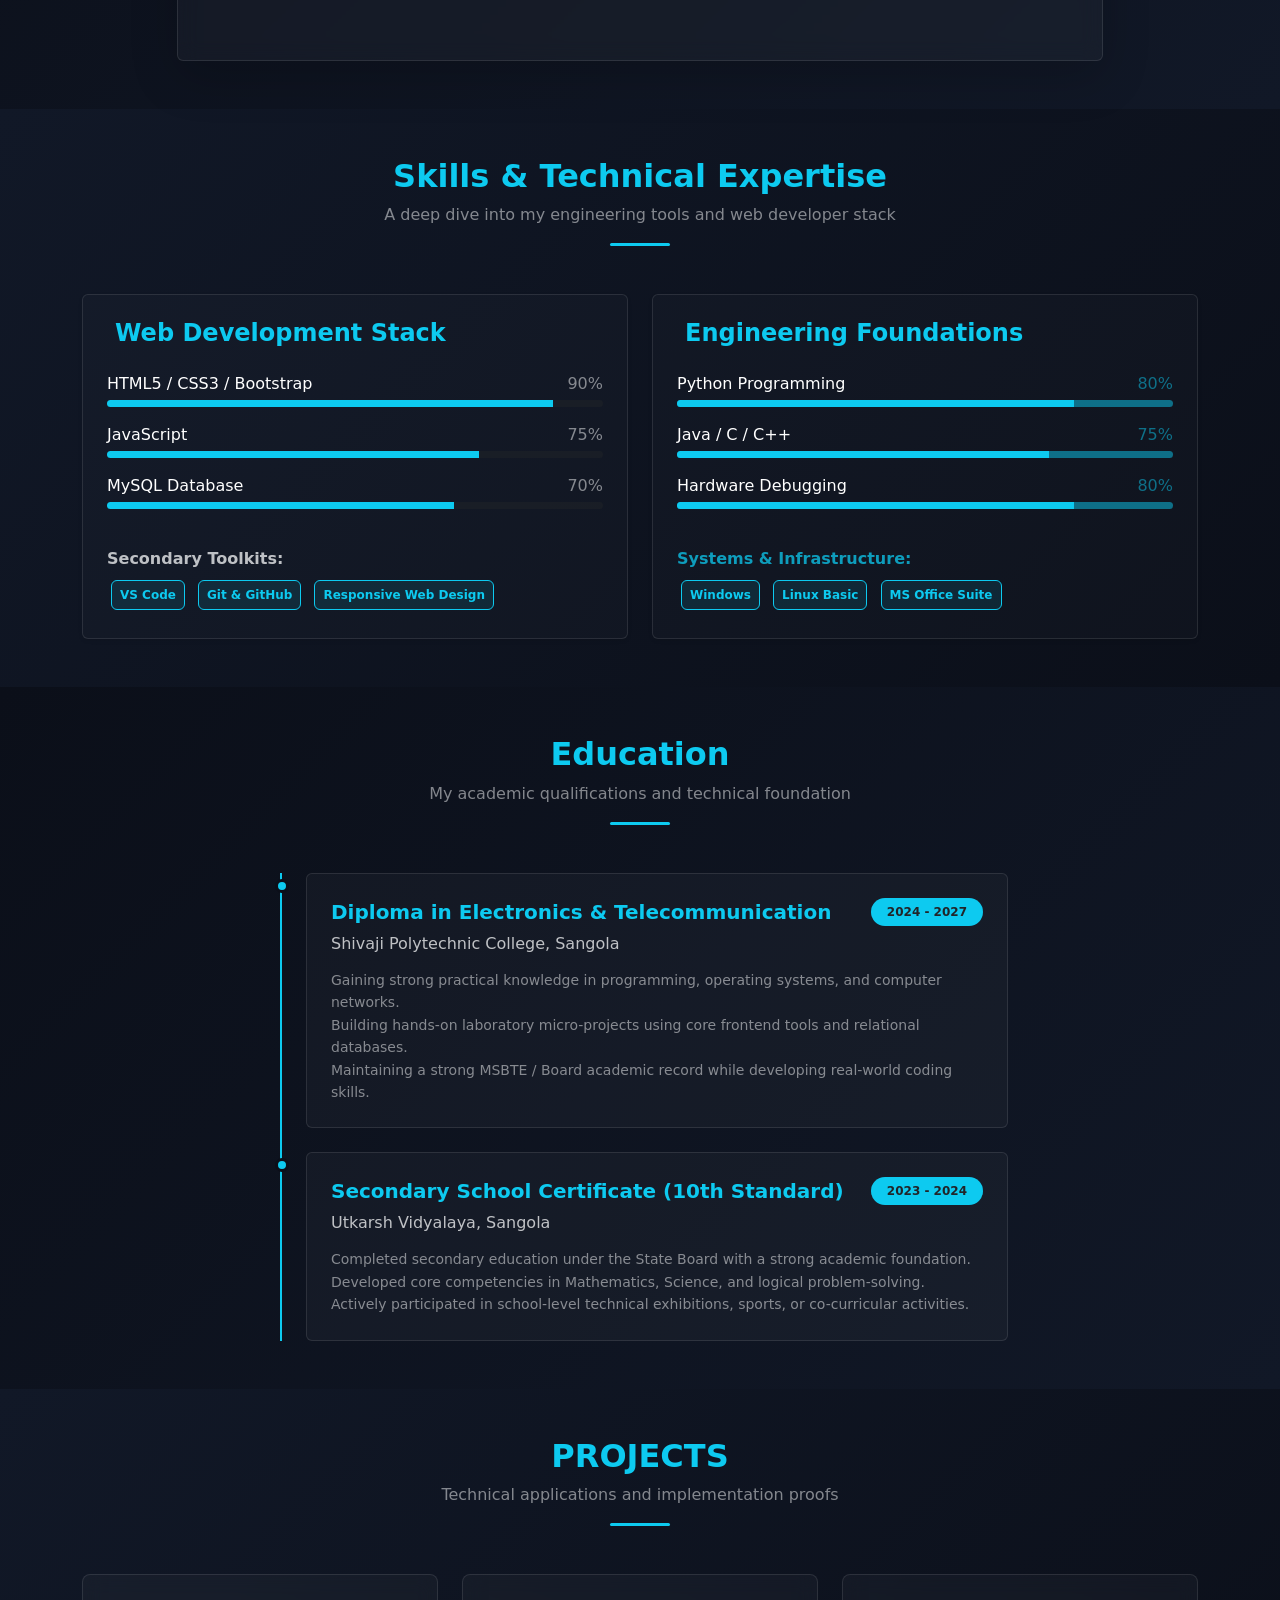
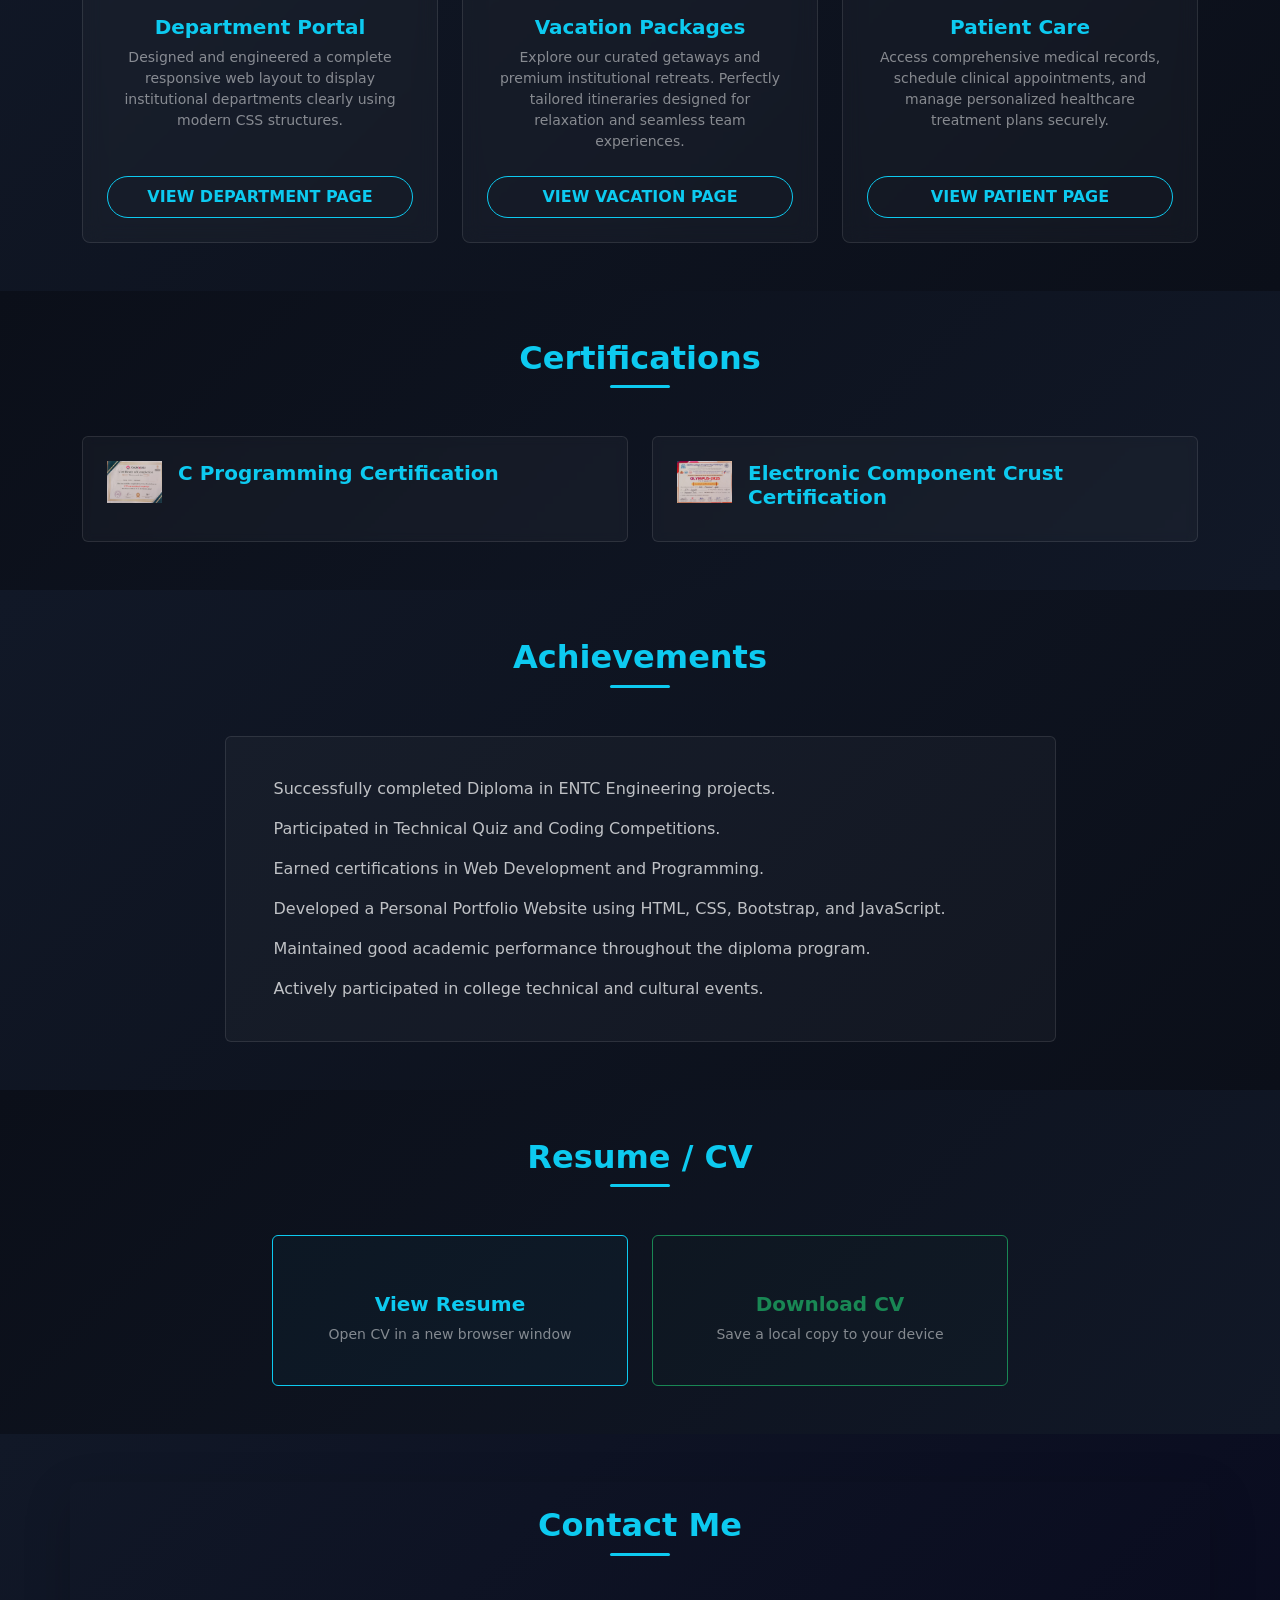
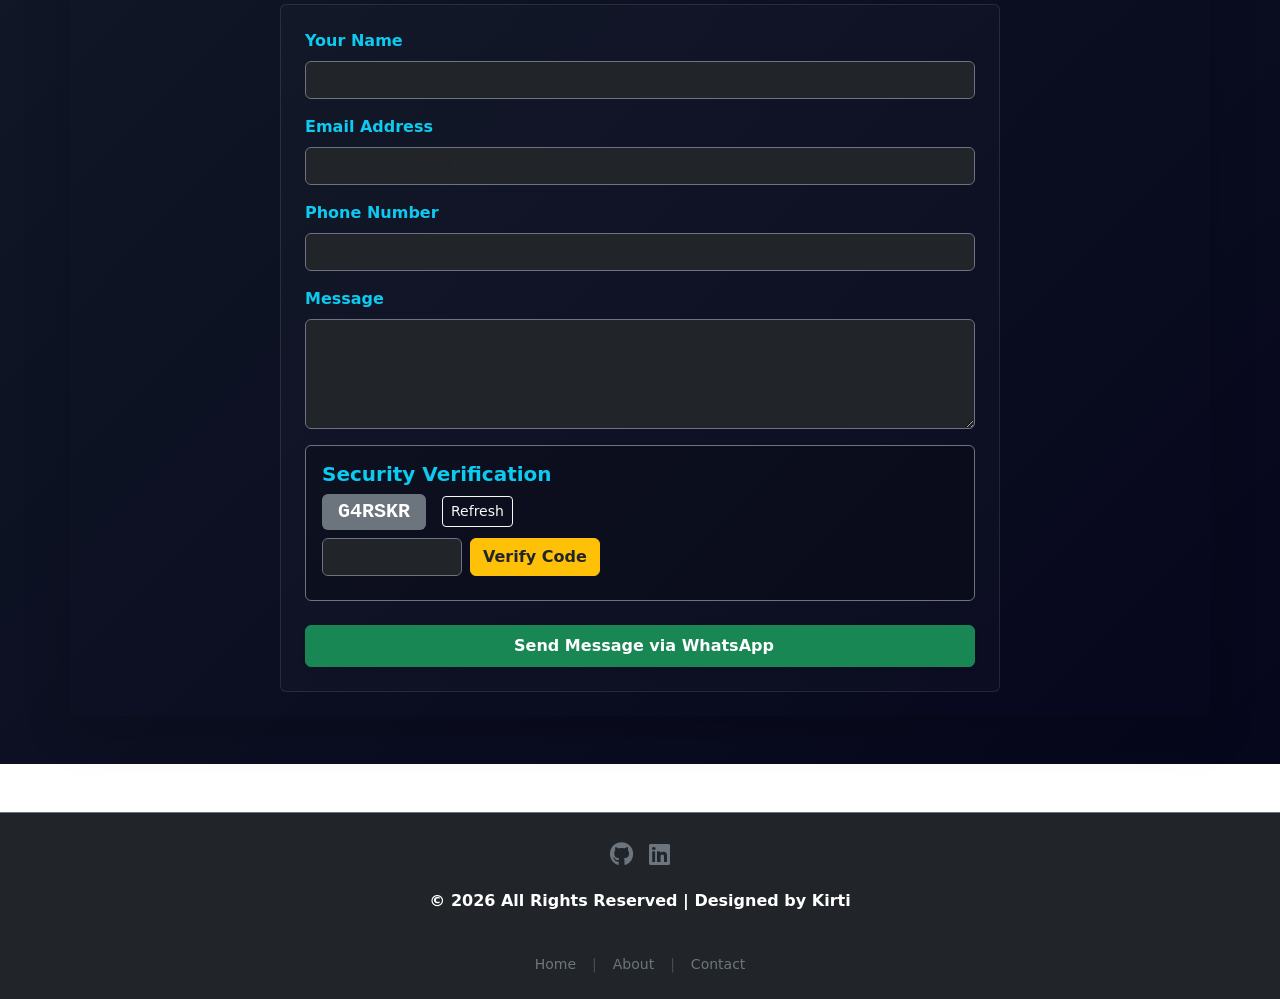
==== commit 28b5208c: "Update index.html" ====
--- a/index.html
+++ b/index.html
@@ -709,10 +709,11 @@
             </div>
         </div>
     </section>
- <!-- CV Download / View Portal Interface -->
-<section id="resume" class="py-5 text-white position-relative" style="background: linear-gradient(135deg, #0b0f19 0%, #111827 100%);">
-    
-   
+<!-- CV Download / View Portal Interface -->
+<section id="resume" class="py-5 text-white position-relative"
+    style="background: linear-gradient(135deg, #0b0f19 0%, #111827 100%);">
+
+
 
     <div class="container">
         <div class="text-center mb-5" data-aos="fade-up" data-aos-duration="800">
@@ -753,6 +754,7 @@
         </div>
     </div>
 </section>
+
     <section id="contact" class="py-5 text-white" style="background: linear-gradient(135deg, #111827 0%, #06061c 100%);">
     <div class="container shadow-lg rounded-3 p-4">
         <div class="text-center mb-5" data-aos="fade-up" data-aos-duration="800">
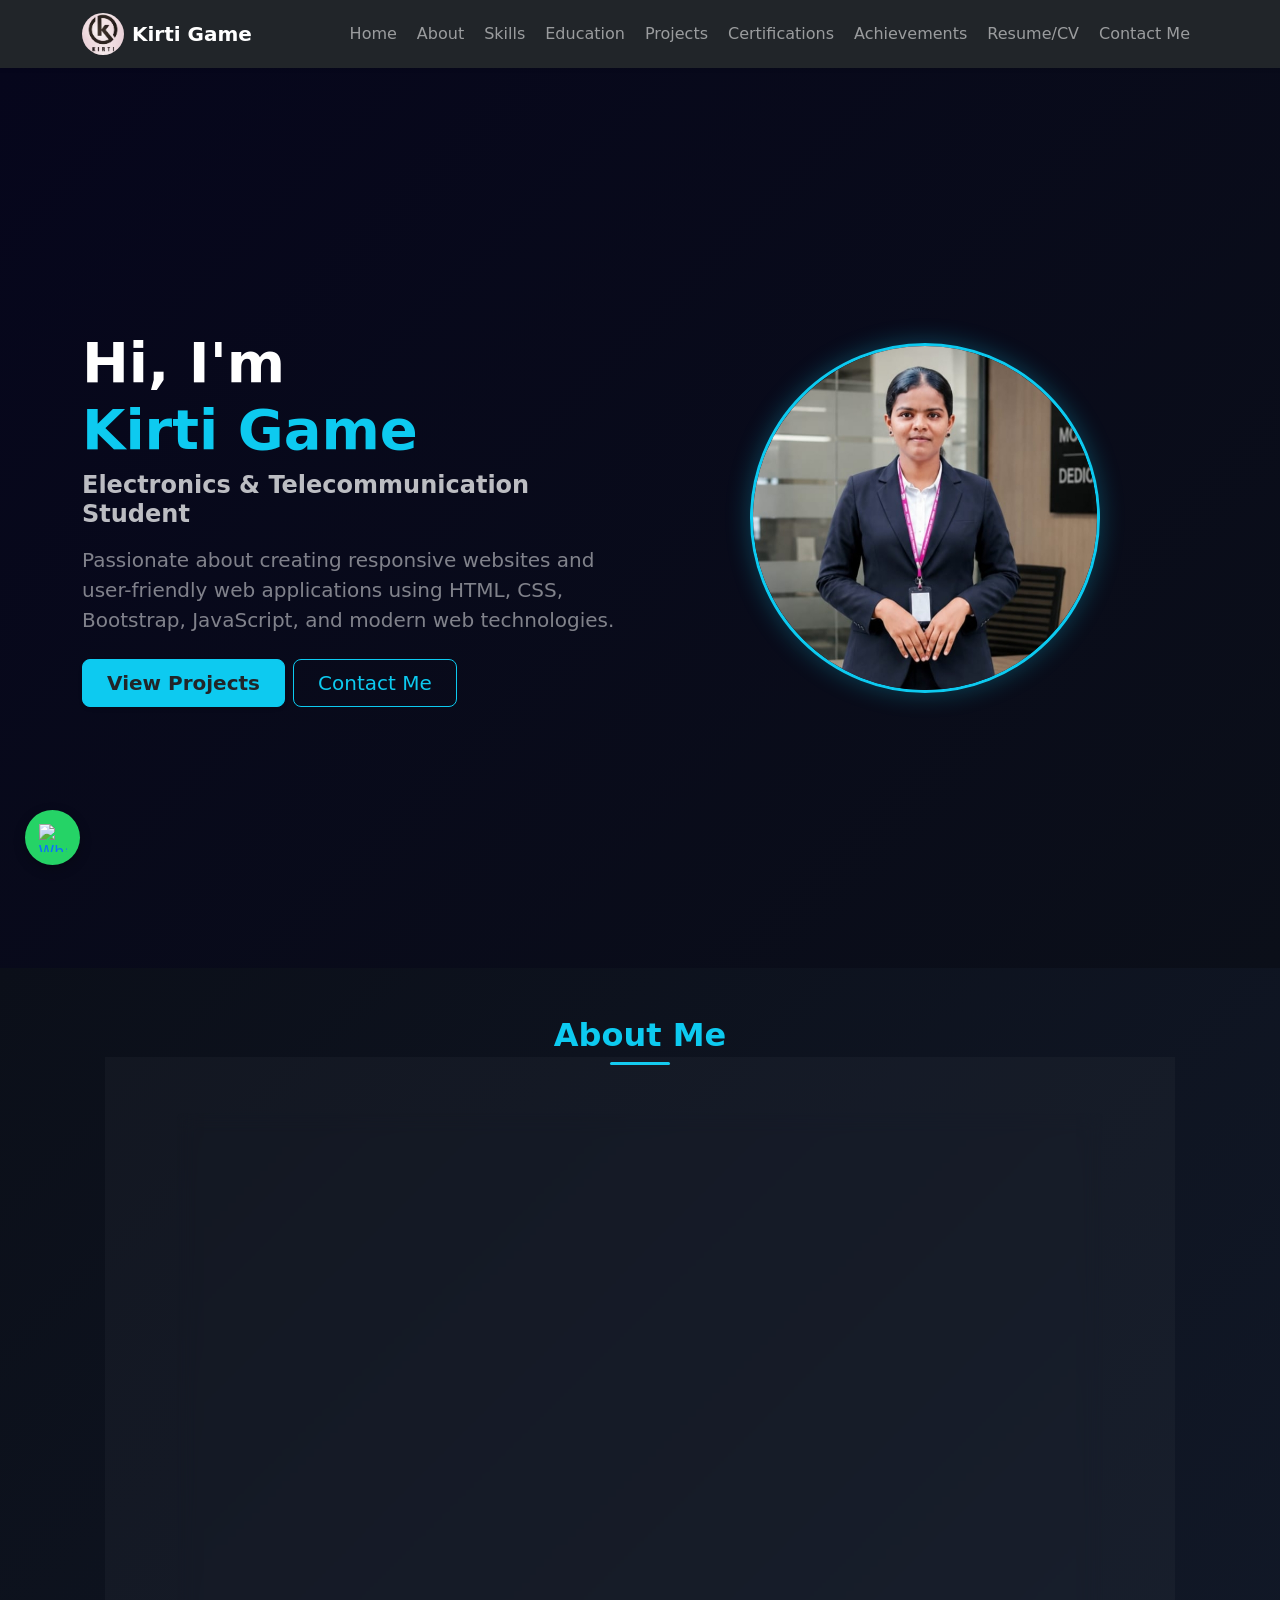
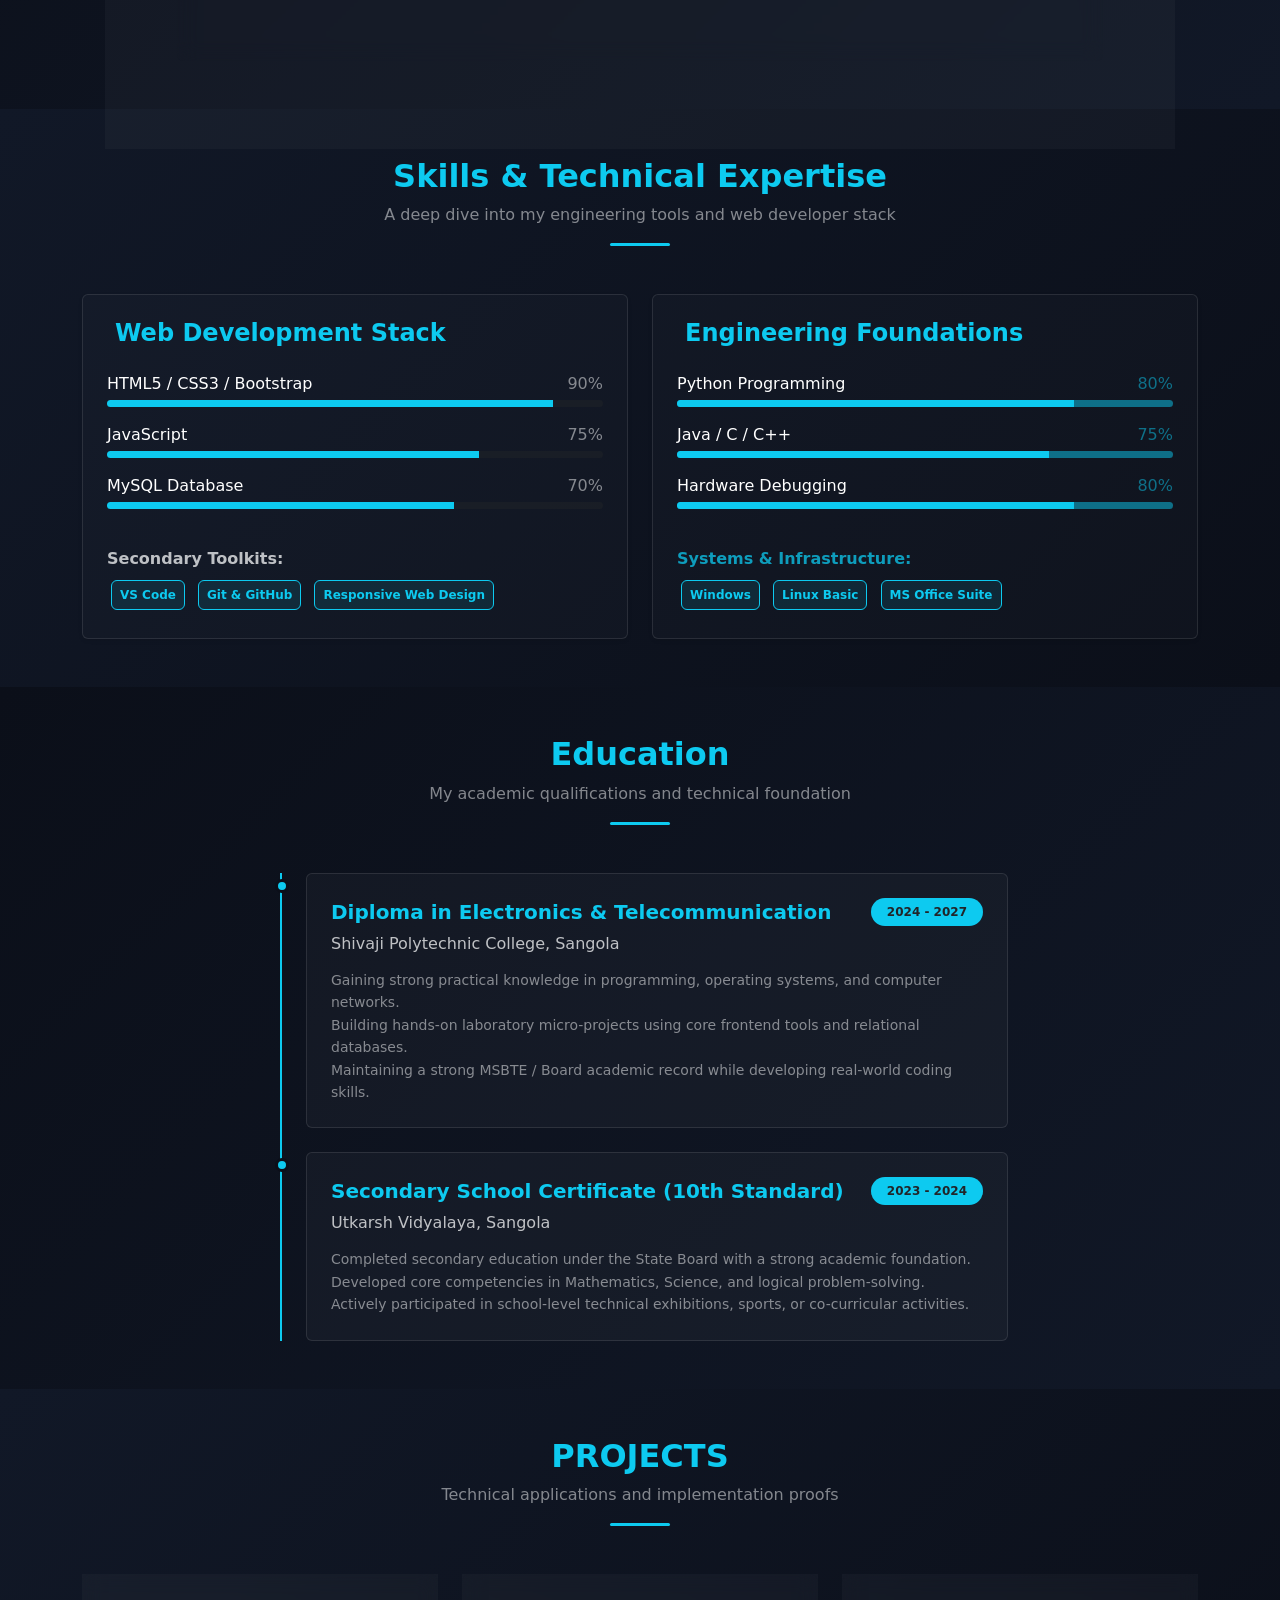
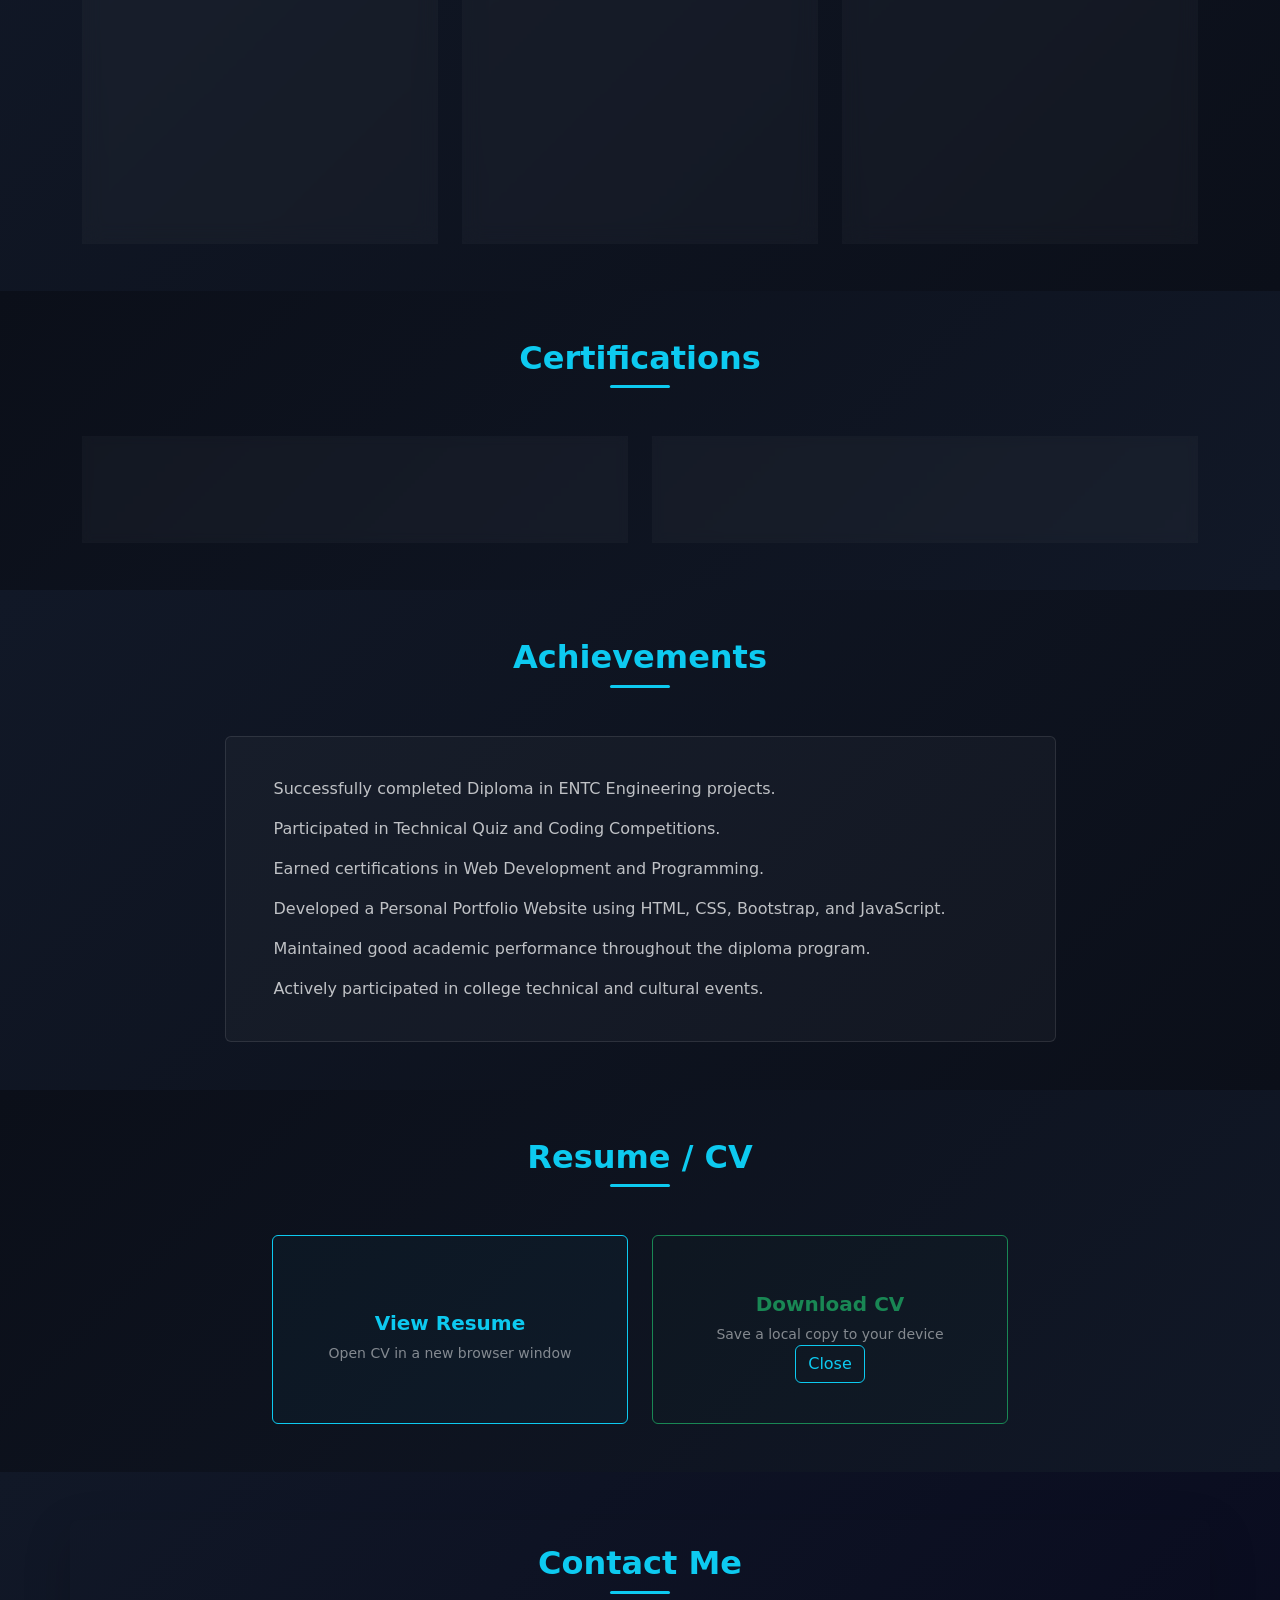
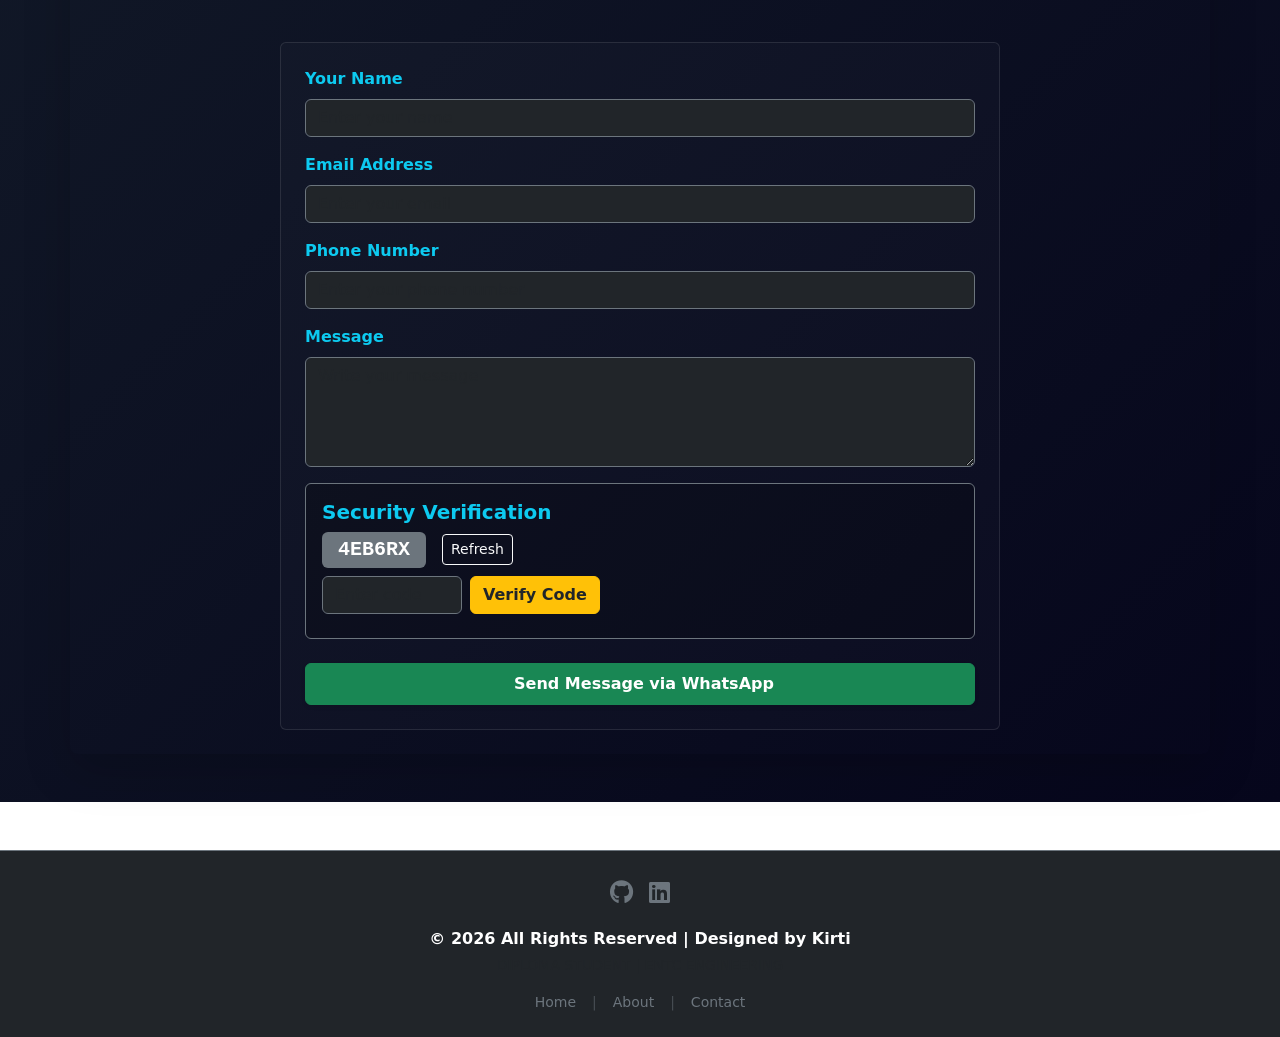
==== commit 6683ead4: "Update index.html" ====
--- a/index.html
+++ b/index.html
@@ -748,6 +748,9 @@
                         <i class="bi bi-cloud-arrow-down text-success display-4 mb-3"></i>
                         <h5 class="card-title fw-bold mb-2 text-success">Download CV</h5>
                         <p class="small text-light opacity-50 m-0">Save a local copy to your device</p>
+                        <div class="modal-footer border-secondary">
+                <button type="button" class="btn btn-outline-info" data-bs-dismiss="modal">Close</button>
+            </div>
                     </div>
                 </a>
             </div>
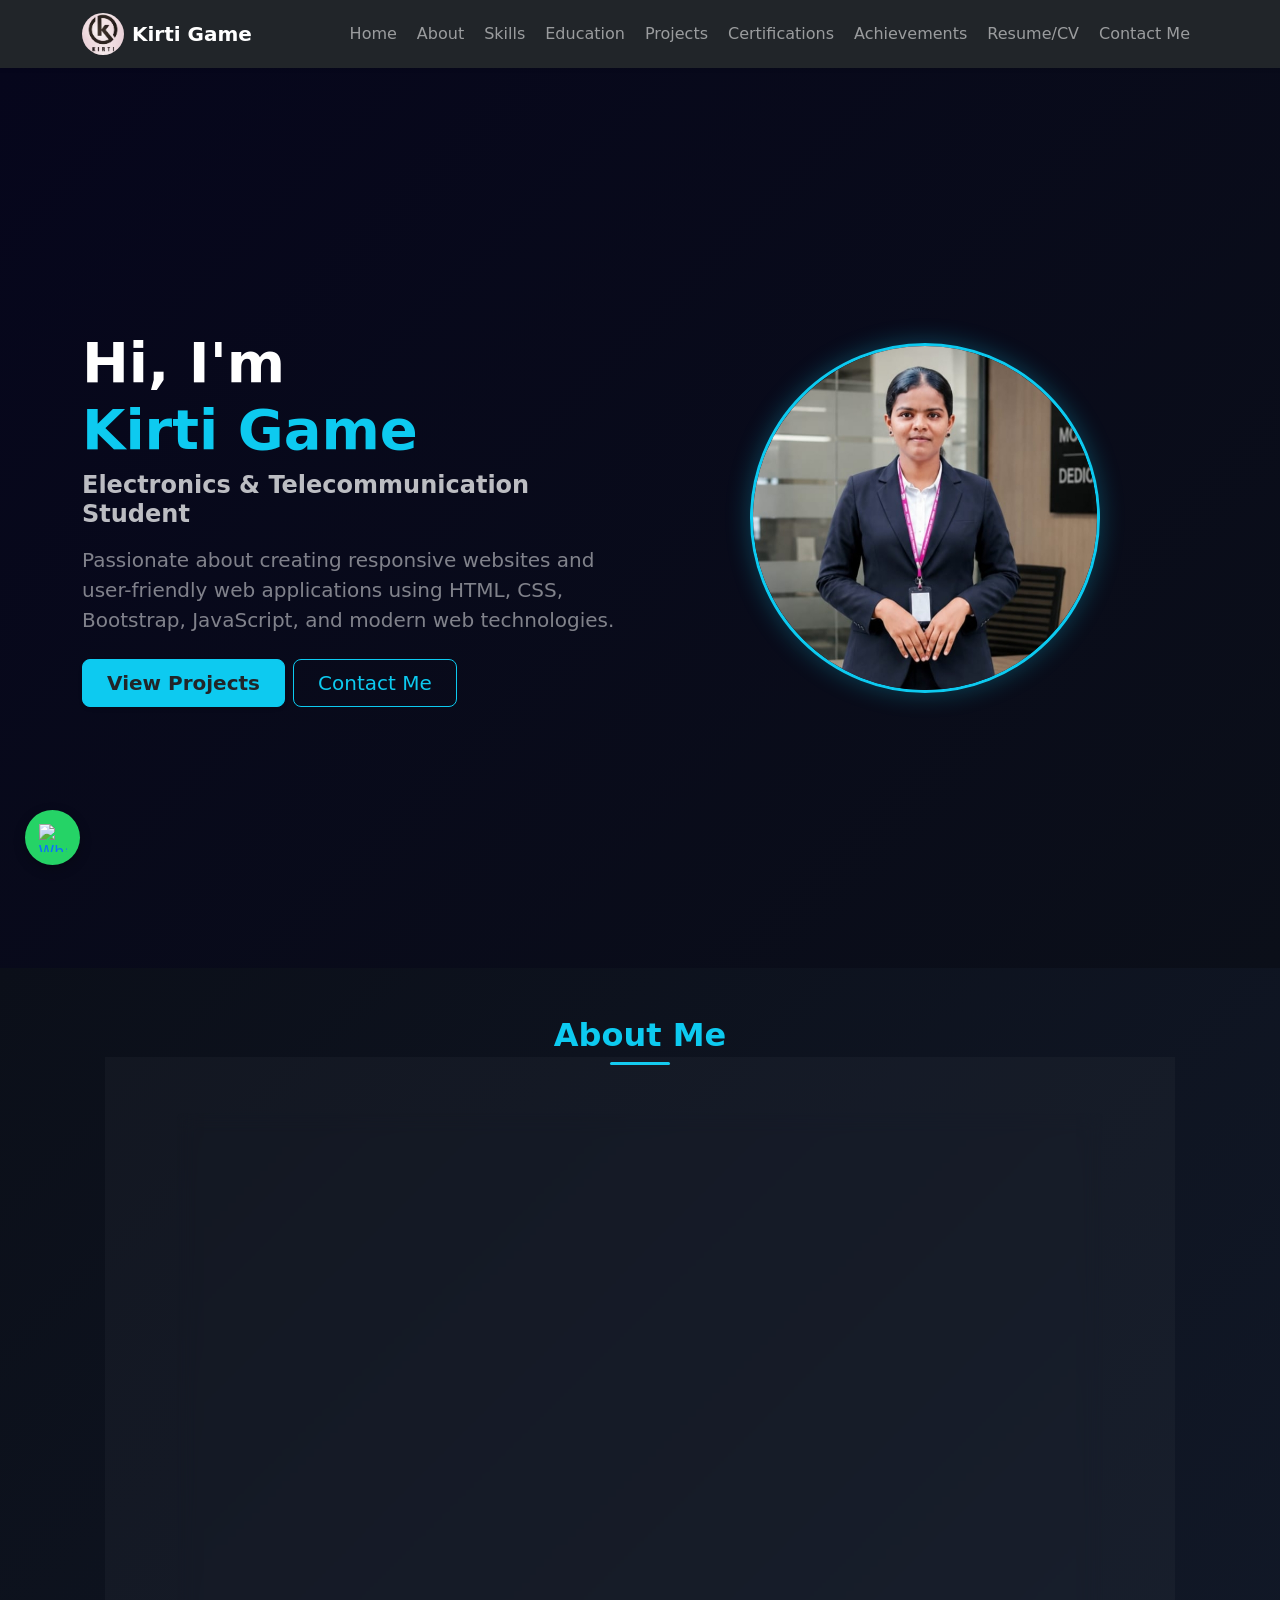
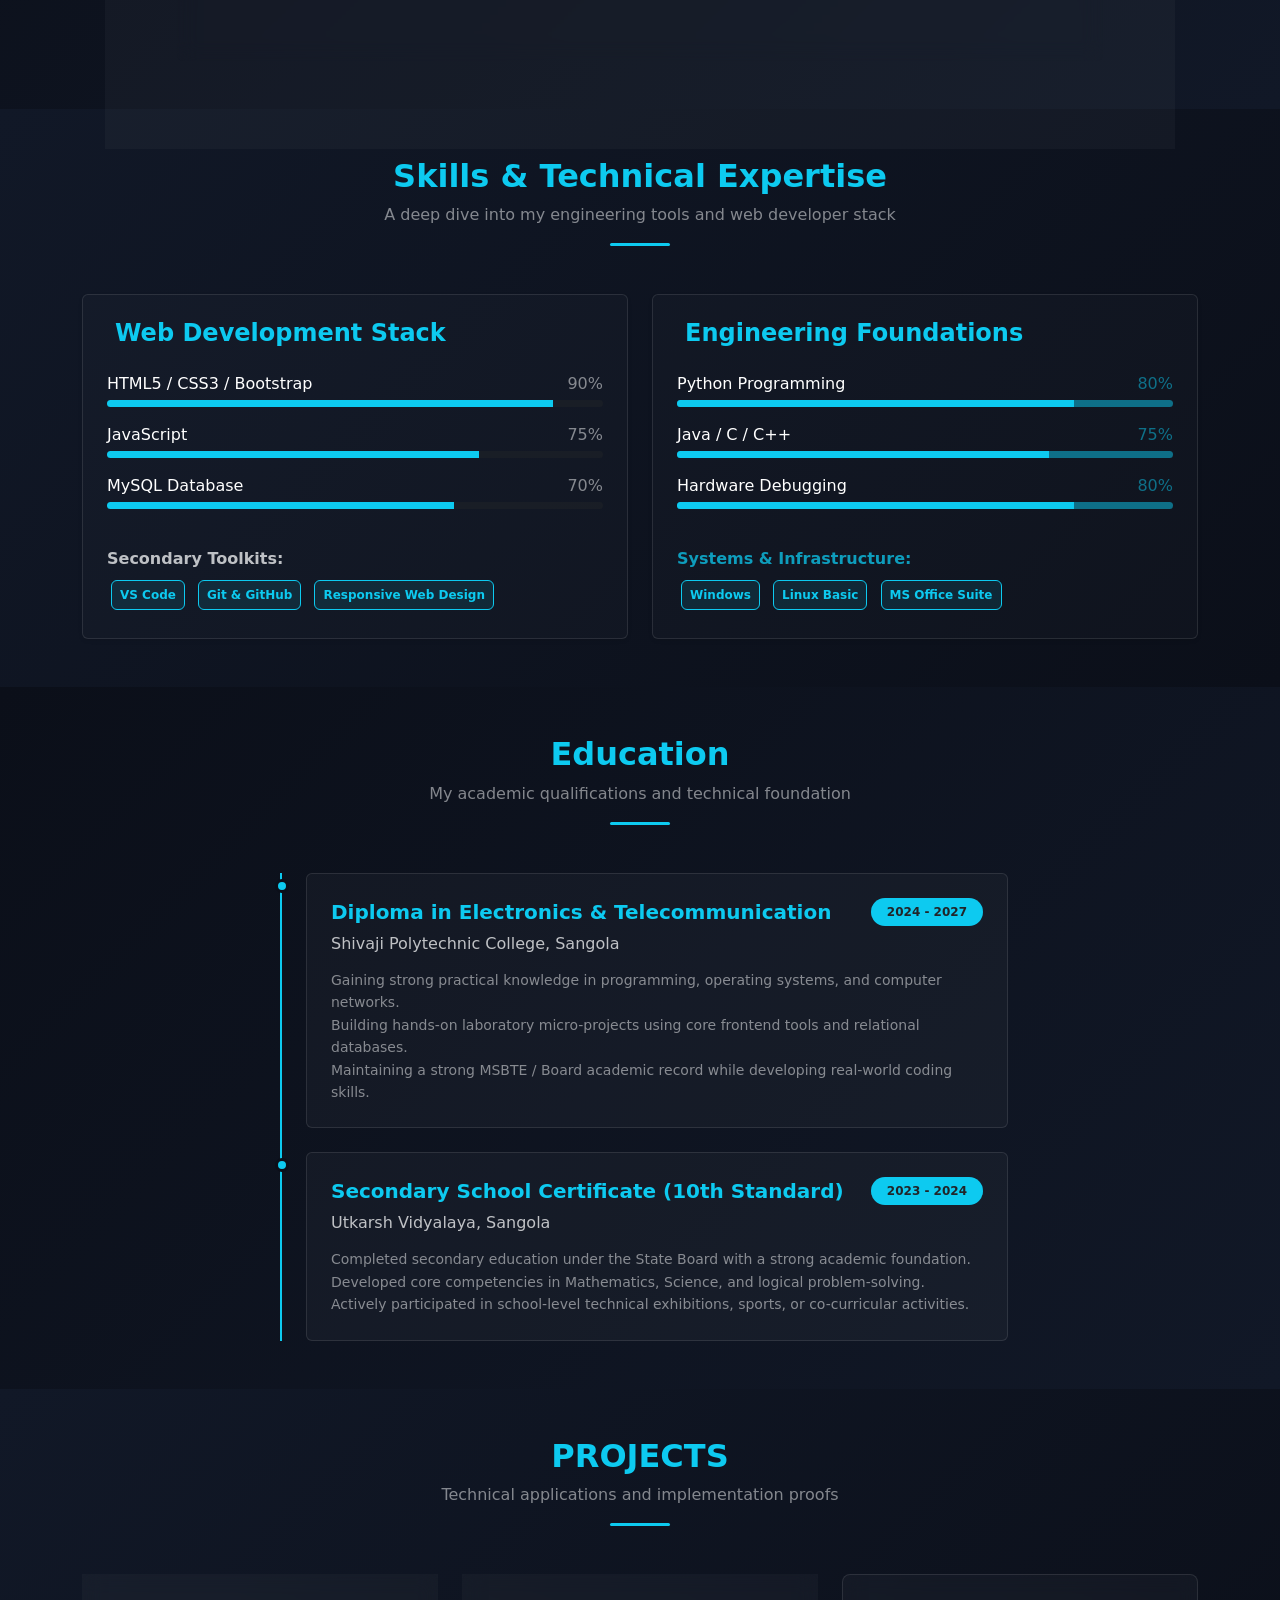
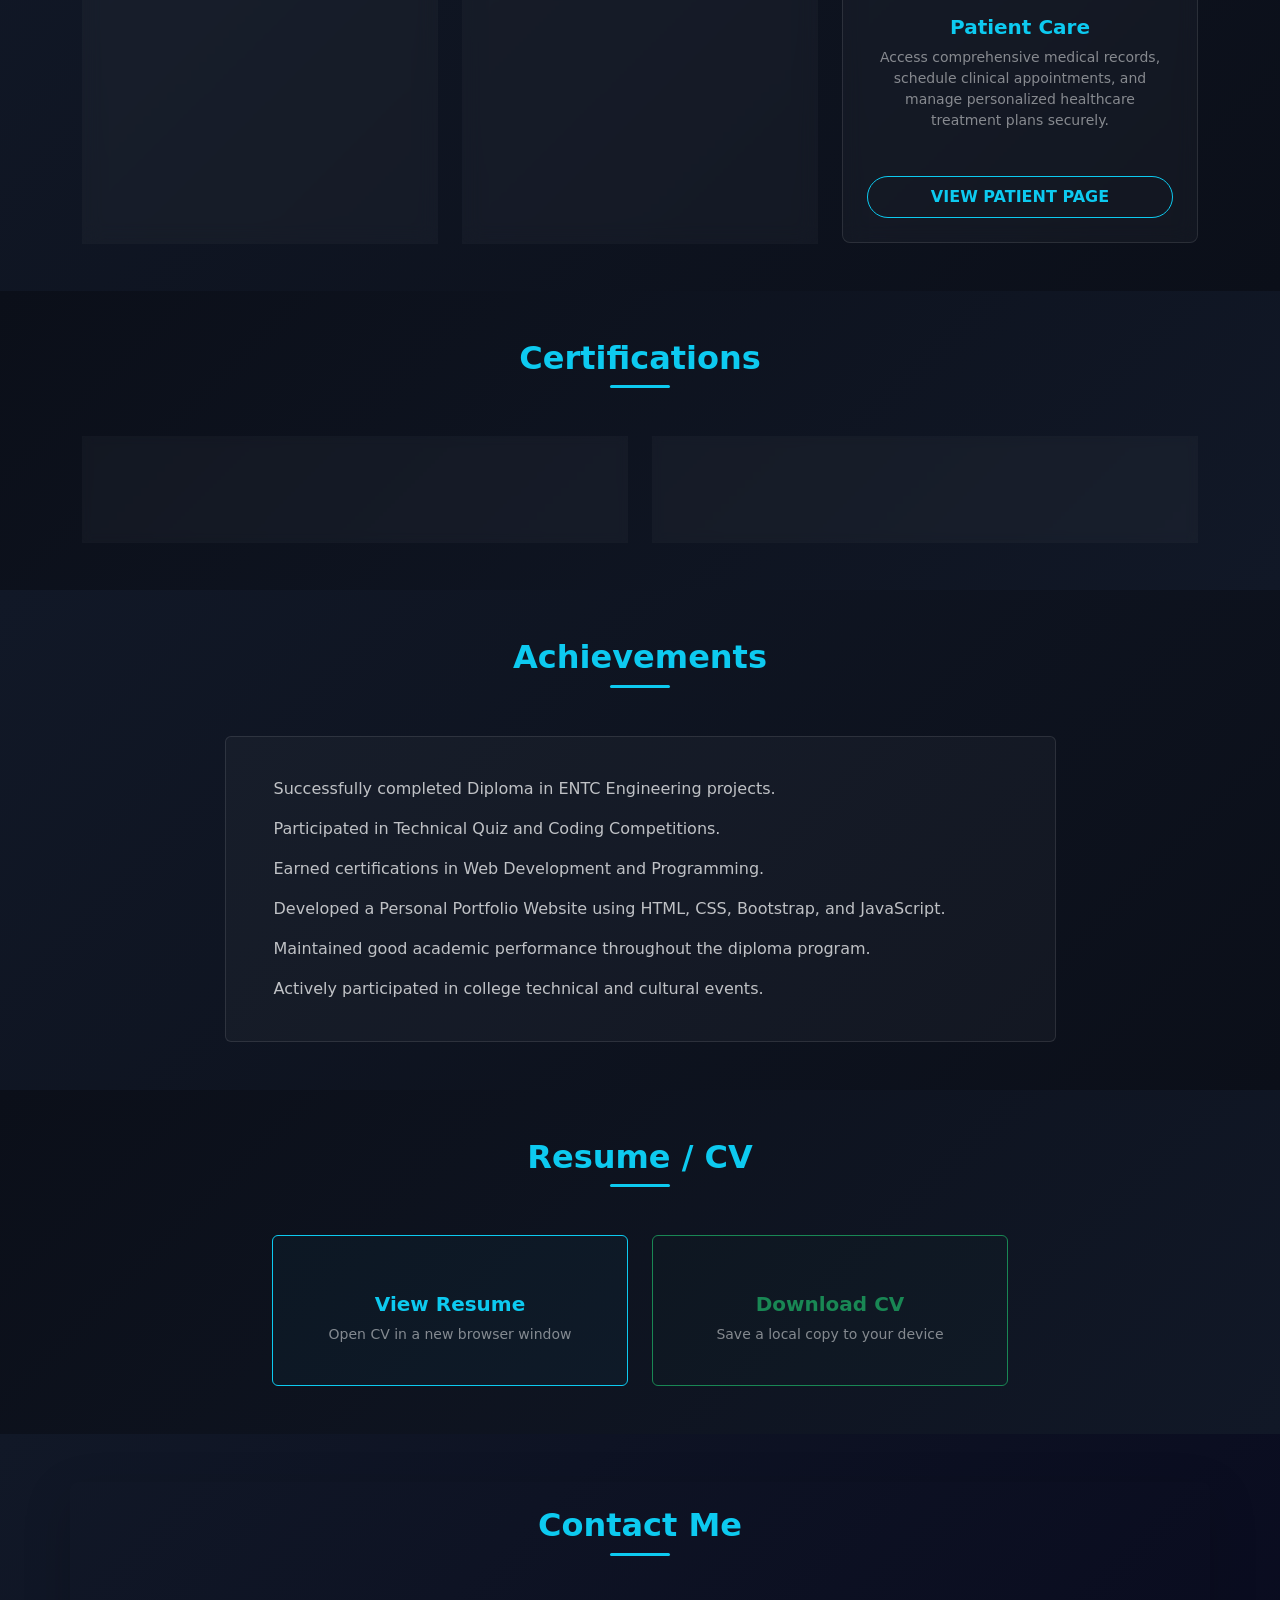
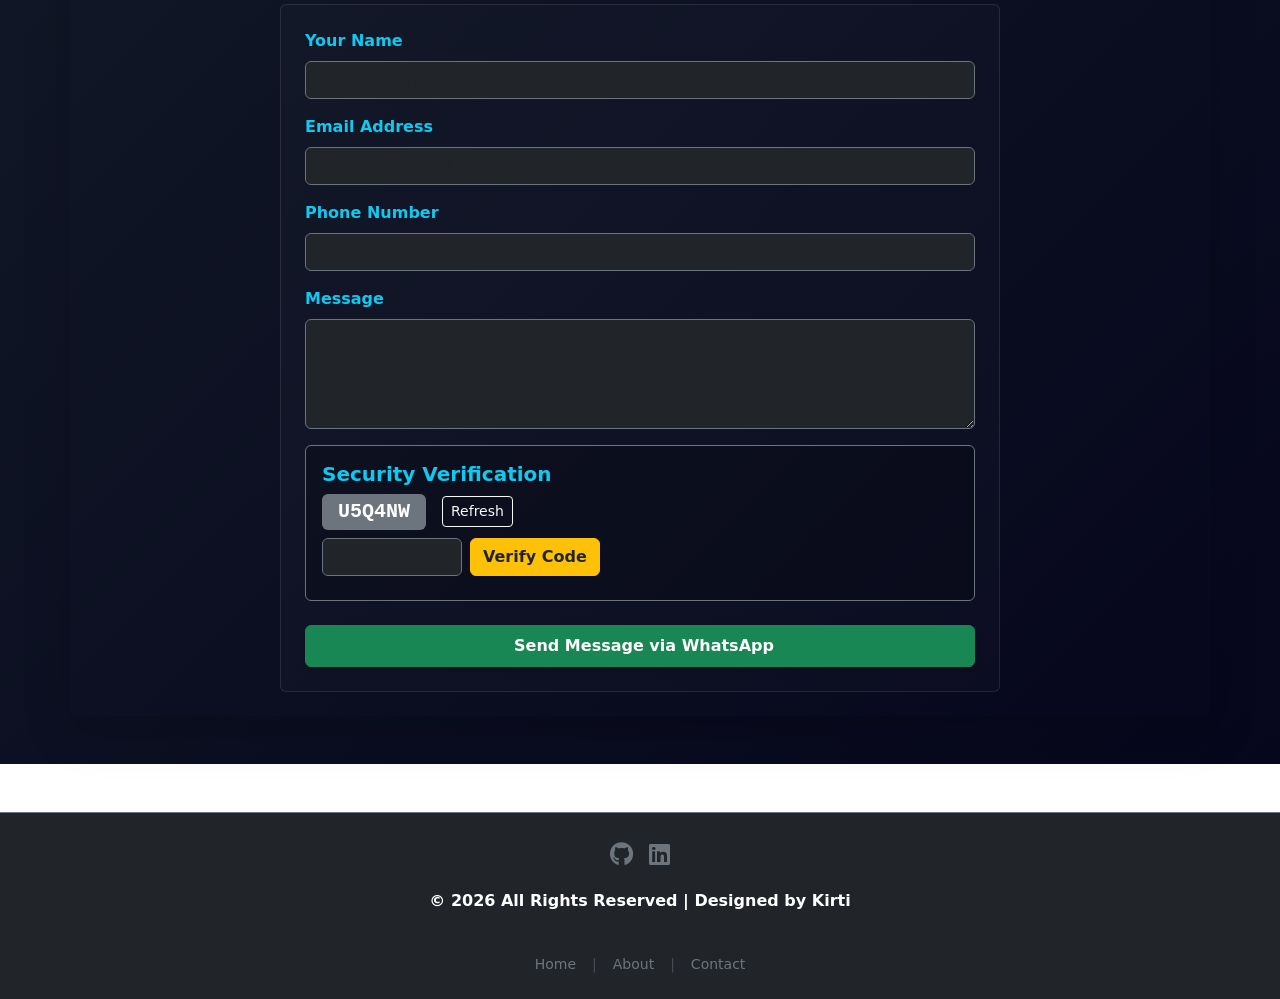
==== commit 5aaa476b: "Update index.html" ====
--- a/index.html
+++ b/index.html
@@ -748,16 +748,12 @@
                         <i class="bi bi-cloud-arrow-down text-success display-4 mb-3"></i>
                         <h5 class="card-title fw-bold mb-2 text-success">Download CV</h5>
                         <p class="small text-light opacity-50 m-0">Save a local copy to your device</p>
-                        <div class="modal-footer border-secondary">
-                <button type="button" class="btn btn-outline-info" data-bs-dismiss="modal">Close</button>
-            </div>
                     </div>
                 </a>
             </div>
         </div>
     </div>
 </section>
-
     <section id="contact" class="py-5 text-white" style="background: linear-gradient(135deg, #111827 0%, #06061c 100%);">
     <div class="container shadow-lg rounded-3 p-4">
         <div class="text-center mb-5" data-aos="fade-up" data-aos-duration="800">
